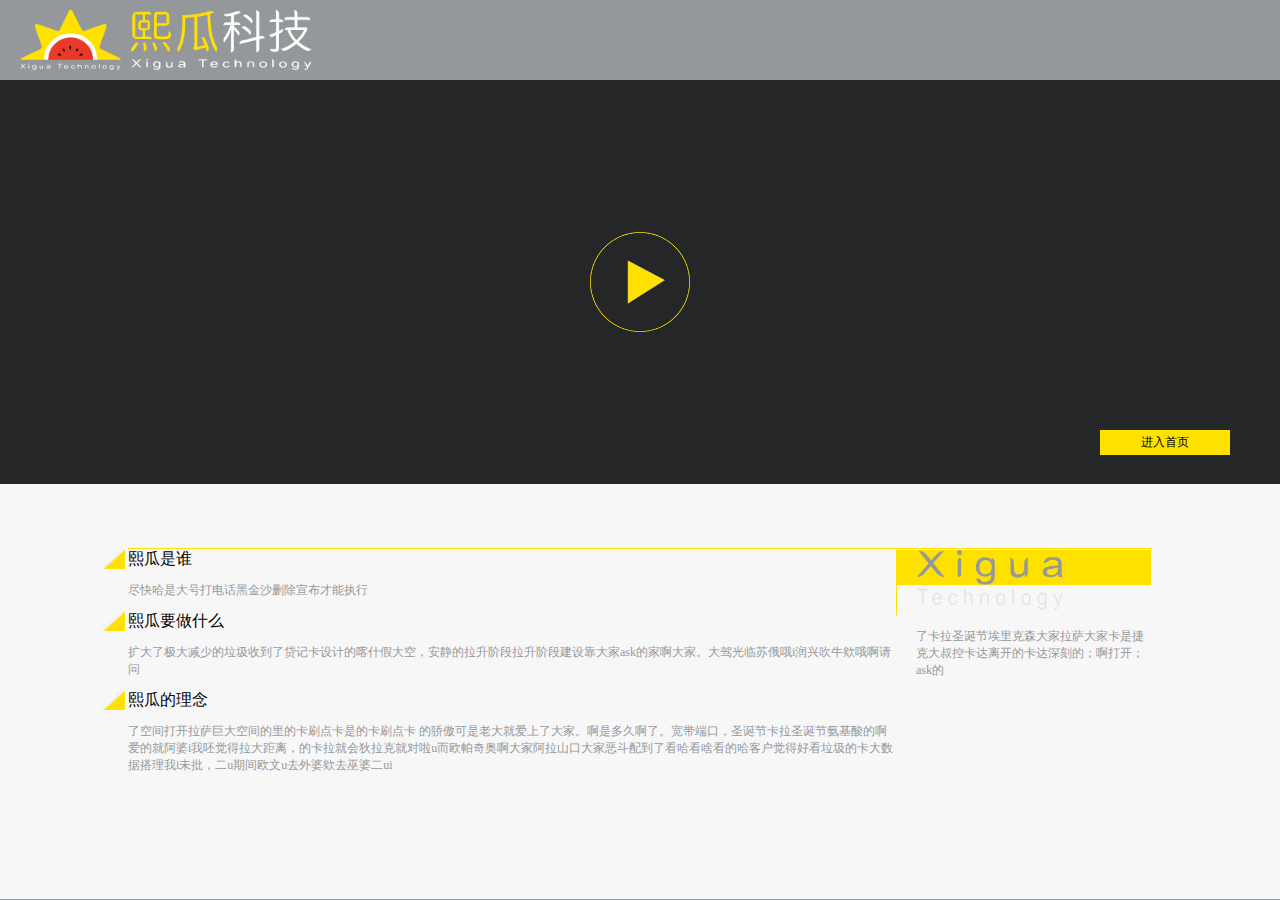
==== index.html @ bfea78b9 "首次提交" ====
<!DOCTYPE html>
<html>

	<head>
		<meta charset="utf-8" />
		<meta name="viewport" content="initial-scale=1.0, maximum-scale=1.0, user-scalable=no" />
		<title>首页</title>
		<link rel="stylesheet" href="css/elm.css" />
		<link rel="stylesheet" href="css/hivideo.css" />
		<style type="text/css">
			html,
			body {
				width: 100%;
				height: 100%;
				margin: 0;
				padding: 0;
				background-color: #95989A;
				font-family: "Helvetica Neue";
			}
			
			.el-main {
				padding: 0px;
			}
			
			.main-wrap {
				margin: 0 auto;
				min-width: 320px;
				/*max-width: 640px;*/
				max-width: 100%;
			}
			
			.main-wrap video {
				width: 100%;
			}
			
			#app {
				height: 100%;
			}
			
			.md-content {
				width: 100%;
				/*height: 100%;
				position: relative;*/
				background-color: #F8F7F8;
			}
			
			.nabla:before {
				content: '';
				background: url('images/symbol-nabla.png') no-repeat left center;
				/*兼容没测*/
				position: absolute;
				z-index: 2;
				width: 32px;
				height: 20px;
				margin-left: -35px;
			}
			
			p {
				font-size: 12px;
				color: #95989A;
			}
			
			.md-all-content {
				height: 80px !important;
				position: relative;
			}
			
			.md-title {
				display: flex;
				position: absolute;
				height: 100%;
				justify-content: center;
				align-items: Center;
			}
			
			.md-header-img {
				height: 60px;
			}
			
			.md-header-img:last-child {
				margin-left: 10px;
			}
			
			.md-height {
				/*height: 100%;*/
				padding-top: 5%;
			}
			
			.md-slite-line {
				width: 80%;
				height: 1px;
				background-color: #FFE100;
				margin: auto;
			}
			
			.md-down-content {
				display: flex;
				width: 80%;
				margin: auto;
			}
			
			.md-down-flex6 {
				flex: 6;
			}
			
			.md-down-flex2 {
				flex: 2;
			}
			
			.md-down-right {
				height: 65px;
				border: solid 1px;
				border-left-color: #FFE100;
				border-top-color: transparent;
				border-bottom-color: transparent;
				border-right-color: transparent;
			}
			
			.md-down-bg {
				width: 100%;
				height: 35px;
				background-color: #FFE100;
			}
			
			.md-down-jugg {
				height: 60px;
				margin-left: 20px;
			}
			
			.md-down-right-des {
				margin-left: 20px;
			}
			
			.md-go-home {
				position: fixed;
				width: 130px;
				height: 25px;
				right: 0px;
				top: 430px;
				right: 50px;
				z-index: 1000;
				background-color: #FFE100;
				text-align: center;
				display: flex;
				justify-content: center;
				align-items: Center;
			}
			
			.md-go-home span {
				font-size: 12px;
			}
		</style>
	</head>

	<body>
		<div id="app">
			<el-container>
				<el-header class="md-all-content" id="header">
					<div class="md-title">
						<img src="images/plogo.png" class="md-header-img" />
						<img src="images/index-logo.png" class="md-header-img" />
					</div>
				</el-header>
				<el-main>
					<div class="main-wrap" id="video">
						<video ishivideo="true" autoplay="true" isrotate="false" autoHide="true" muted>
							<source src="http://www.html5videoplayer.net/videos/madagascar3.mp4" type="video/mp4">
						</video>
						<div class="md-go-home" @click="onClickGoMain"><span>进入首页</span></div>
					</div>
					<div class="md-content" id="footer">
						<div class="md-height">
							<div class="md-slite-line"></div>
							<div class="md-down-content">
								<div class="md-down-flex6">
									<div style="">
										<div class="nabla">
											熙瓜是谁
											<p>
												尽快哈是大号打电话黑金沙删除宣布才能执行
											</p>
										</div>
										<div class="nabla">熙瓜要做什么
											<p>
												扩大了极大减少的垃圾收到了贷记卡设计的喀什假大空，安静的拉升阶段拉升阶段建设靠大家ask的家啊大家。大驾光临苏俄哦i润兴吹牛欸哦啊请问
											</p>
										</div>
										<div class="nabla">熙瓜的理念
											<p>了空间打开拉萨巨大空间的里的卡刷点卡是的卡刷点卡 的骄傲可是老大就爱上了大家。啊是多久啊了。宽带端口，圣诞节卡拉圣诞节氨基酸的啊爱的就阿婆i我呸觉得拉大距离，的卡拉就会狄拉克就对啦u而欧帕奇奥啊大家阿拉山口大家恶斗配到了看哈看啥看的哈客户觉得好看垃圾的卡大数据搭理我i未批，二u期间欧文u去外婆欸去巫婆二ui</p>
										</div>
									</div>
								</div>
								<div class="md-down-flex2">
									<div class="md-down-right">
										<div class="md-down-bg">
											<img class="md-down-jugg" src="images/symbol-small-jugg.png" />
										</div>
									</div>
									<p class="md-down-right-des">了卡拉圣诞节埃里克森大家拉萨大家卡是捷克大叔控卡达离开的卡达深刻的；啊打开；ask的</p>
								</div>
							</div>
						</div>
					</div>
				</el-main>
			</el-container>

		</div>
		<script type="text/javascript" src="js/libs/vue.min.js"></script>
		<script type="text/javascript" src="js/libs/elm.js"></script>
		<script type="text/javascript" src="js/hivideo.js"></script>
		<script type="text/javascript">
			(function() {
				new Vue({
					el: '#app',
					data: function() {
						return {
							active: 1
						}
					},
					mounted() {
						console.log(`网页可见区域高:${document.body.clientHeight}`);
						console.log(`网页可见区域高(包括边线的高):${document.body.offsetHeight}`);
						console.log("网页正文全文高:" + document.body.scrollHeight);
						console.log("屏幕分辨率的高:" + window.screen.height);
						console.log("屏幕可用工作区高度:" + window.screen.availHeight);
						console.log("网页被卷去的高:" + document.body.scrollTop);

						//console.log(document.getElementById('video').clientHeight);
						document.getElementById('footer').style.height = (document.body.clientHeight - document.getElementById('header').clientHeight - 400 - 5) + 'px';
					},
					methods: {
						onClickGoMain() {
							console.log(`gogogogo`)
						}
					}
				})
			})()
		</script>
	</body>

</html>
---- css/elm.css ----
@charset "UTF-8";
.el-input__suffix,
.el-tree.is-dragging .el-tree-node__content * {
	pointer-events: none
}

.el-pagination--small .arrow.disabled,
.el-table .hidden-columns,
.el-table td.is-hidden>*,
.el-table th.is-hidden>*,
.el-table--hidden {
	visibility: hidden
}

@font-face {
	font-family: element-icons;
	src: url(fonts/element-icons.woff) format("woff"), url(fonts/element-icons.ttf) format("truetype");
	font-weight: 400;
	font-style: normal
}

[class*=" el-icon-"],
[class^=el-icon-] {
	font-family: element-icons!important;
	speak: none;
	font-style: normal;
	font-weight: 400;
	font-variant: normal;
	text-transform: none;
	line-height: 1;
	vertical-align: baseline;
	display: inline-block;
	-webkit-font-smoothing: antialiased;
	-moz-osx-font-smoothing: grayscale
}

.el-icon-info:before {
	content: "\e61a"
}

.el-icon-error:before {
	content: "\e62c"
}

.el-icon-success:before {
	content: "\e62d"
}

.el-icon-warning:before {
	content: "\e62e"
}

.el-icon-question:before {
	content: "\e634"
}

.el-icon-back:before {
	content: "\e606"
}

.el-icon-arrow-left:before {
	content: "\e600"
}

.el-icon-arrow-down:before {
	content: "\e603"
}

.el-icon-arrow-right:before {
	content: "\e604"
}

.el-icon-arrow-up:before {
	content: "\e605"
}

.el-icon-caret-left:before {
	content: "\e60a"
}

.el-icon-caret-bottom:before {
	content: "\e60b"
}

.el-icon-caret-top:before {
	content: "\e60c"
}

.el-icon-caret-right:before {
	content: "\e60e"
}

.el-icon-d-arrow-left:before {
	content: "\e610"
}

.el-icon-d-arrow-right:before {
	content: "\e613"
}

.el-icon-minus:before {
	content: "\e621"
}

.el-icon-plus:before {
	content: "\e62b"
}

.el-icon-remove:before {
	content: "\e635"
}

.el-icon-circle-plus:before {
	content: "\e601"
}

.el-icon-remove-outline:before {
	content: "\e63c"
}

.el-icon-circle-plus-outline:before {
	content: "\e602"
}

.el-icon-close:before {
	content: "\e60f"
}

.el-icon-check:before {
	content: "\e611"
}

.el-icon-circle-close:before {
	content: "\e607"
}

.el-icon-circle-check:before {
	content: "\e639"
}

.el-icon-circle-close-outline:before {
	content: "\e609"
}

.el-icon-circle-check-outline:before {
	content: "\e63e"
}

.el-icon-zoom-out:before {
	content: "\e645"
}

.el-icon-zoom-in:before {
	content: "\e641"
}

.el-icon-d-caret:before {
	content: "\e615"
}

.el-icon-sort:before {
	content: "\e640"
}

.el-icon-sort-down:before {
	content: "\e630"
}

.el-icon-sort-up:before {
	content: "\e631"
}

.el-icon-tickets:before {
	content: "\e63f"
}

.el-icon-document:before {
	content: "\e614"
}

.el-icon-goods:before {
	content: "\e618"
}

.el-icon-sold-out:before {
	content: "\e63b"
}

.el-icon-news:before {
	content: "\e625"
}

.el-icon-message:before {
	content: "\e61b"
}

.el-icon-date:before {
	content: "\e608"
}

.el-icon-printer:before {
	content: "\e62f"
}

.el-icon-time:before {
	content: "\e642"
}

.el-icon-bell:before {
	content: "\e622"
}

.el-icon-mobile-phone:before {
	content: "\e624"
}

.el-icon-service:before {
	content: "\e63a"
}

.el-icon-view:before {
	content: "\e643"
}

.el-icon-menu:before {
	content: "\e620"
}

.el-icon-more:before {
	content: "\e646"
}

.el-icon-more-outline:before {
	content: "\e626"
}

.el-icon-star-on:before {
	content: "\e637"
}

.el-icon-star-off:before {
	content: "\e63d"
}

.el-icon-location:before {
	content: "\e61d"
}

.el-icon-location-outline:before {
	content: "\e61f"
}

.el-icon-phone:before {
	content: "\e627"
}

.el-icon-phone-outline:before {
	content: "\e628"
}

.el-icon-picture:before {
	content: "\e629"
}

.el-icon-picture-outline:before {
	content: "\e62a"
}

.el-icon-delete:before {
	content: "\e612"
}

.el-icon-search:before {
	content: "\e619"
}

.el-icon-edit:before {
	content: "\e61c"
}

.el-icon-edit-outline:before {
	content: "\e616"
}

.el-icon-rank:before {
	content: "\e632"
}

.el-icon-refresh:before {
	content: "\e633"
}

.el-icon-share:before {
	content: "\e636"
}

.el-icon-setting:before {
	content: "\e638"
}

.el-icon-upload:before {
	content: "\e60d"
}

.el-icon-upload2:before {
	content: "\e644"
}

.el-icon-download:before {
	content: "\e617"
}

.el-icon-loading:before {
	content: "\e61e"
}

.el-icon-loading {
	-webkit-animation: rotating 2s linear infinite;
	animation: rotating 2s linear infinite
}

.el-icon--right {
	margin-left: 5px
}

.el-icon--left {
	margin-right: 5px
}

@-webkit-keyframes rotating {
	0% {
		-webkit-transform: rotateZ(0);
		transform: rotateZ(0)
	}
	100% {
		-webkit-transform: rotateZ(360deg);
		transform: rotateZ(360deg)
	}
}

@keyframes rotating {
	0% {
		-webkit-transform: rotateZ(0);
		transform: rotateZ(0)
	}
	100% {
		-webkit-transform: rotateZ(360deg);
		transform: rotateZ(360deg)
	}
}

.el-pagination {
	white-space: nowrap;
	padding: 2px 5px;
	color: #303133;
	font-weight: 700
}

.el-pagination::after,
.el-pagination::before {
	display: table;
	content: ""
}

.el-pagination::after {
	clear: both
}

.el-pagination button,
.el-pagination span:not([class*=suffix]) {
	display: inline-block;
	font-size: 13px;
	min-width: 35.5px;
	height: 28px;
	line-height: 28px;
	vertical-align: top;
	-webkit-box-sizing: border-box;
	box-sizing: border-box
}

.el-pager li,
.el-pagination__editor {
	-webkit-box-sizing: border-box;
	text-align: center
}

.el-pagination .el-input__inner {
	text-align: center;
	-moz-appearance: textfield;
	line-height: normal
}

.el-pagination .el-input__suffix {
	right: 0;
	-webkit-transform: scale(.8);
	transform: scale(.8)
}

.el-pagination .el-select .el-input {
	width: 100px;
	margin: 0 5px
}

.el-pagination .el-select .el-input .el-input__inner {
	padding-right: 25px;
	border-radius: 3px
}

.el-pagination button {
	border: none;
	padding: 0 6px;
	background: 0 0
}

.el-pagination button:focus {
	outline: 0
}

.el-pagination button:hover {
	color: #409EFF
}

.el-pagination button:disabled {
	color: #c0c4cc;
	background-color: #fff;
	cursor: not-allowed
}

.el-pagination .btn-next,
.el-pagination .btn-prev {
	background: center center no-repeat #fff;
	background-size: 16px;
	cursor: pointer;
	margin: 0;
	color: #303133
}

.el-pagination .btn-next .el-icon,
.el-pagination .btn-prev .el-icon {
	display: block;
	font-size: 12px;
	font-weight: 700
}

.el-pagination .btn-prev {
	padding-right: 12px
}

.el-pagination .btn-next {
	padding-left: 12px
}

.el-pagination .el-pager li.disabled {
	color: #c0c4cc;
	cursor: not-allowed
}

.el-pager li,
.el-pager li.btn-quicknext:hover,
.el-pager li.btn-quickprev:hover {
	cursor: pointer
}

.el-pagination--small .btn-next,
.el-pagination--small .btn-prev,
.el-pagination--small .el-pager li,
.el-pagination--small .el-pager li.btn-quicknext,
.el-pagination--small .el-pager li.btn-quickprev,
.el-pagination--small .el-pager li:last-child {
	border-color: transparent;
	font-size: 12px;
	line-height: 22px;
	height: 22px;
	min-width: 22px
}

.el-pagination--small .more::before,
.el-pagination--small li.more::before {
	line-height: 24px
}

.el-pagination--small button,
.el-pagination--small span:not([class*=suffix]) {
	height: 22px;
	line-height: 22px
}

.el-pagination--small .el-pagination__editor,
.el-pagination--small .el-pagination__editor.el-input .el-input__inner {
	height: 22px
}

.el-pagination__sizes {
	margin: 0 10px 0 0;
	font-weight: 400;
	color: #606266
}

.el-pagination__sizes .el-input .el-input__inner {
	font-size: 13px;
	padding-left: 8px
}

.el-pagination__sizes .el-input .el-input__inner:hover {
	border-color: #409EFF
}

.el-pagination__total {
	margin-right: 10px;
	font-weight: 400;
	color: #606266
}

.el-pagination__jump {
	margin-left: 24px;
	font-weight: 400;
	color: #606266
}

.el-pagination__jump .el-input__inner {
	padding: 0 3px
}

.el-pagination__rightwrapper {
	float: right
}

.el-pagination__editor {
	line-height: 18px;
	padding: 0 2px;
	height: 28px;
	margin: 0 2px;
	box-sizing: border-box;
	border-radius: 3px
}

.el-pager,
.el-pagination.is-background .btn-next,
.el-pagination.is-background .btn-prev {
	padding: 0
}

.el-pagination__editor.el-input {
	width: 50px
}

.el-pagination__editor.el-input .el-input__inner {
	height: 28px
}

.el-pagination__editor .el-input__inner::-webkit-inner-spin-button,
.el-pagination__editor .el-input__inner::-webkit-outer-spin-button {
	-webkit-appearance: none;
	margin: 0
}

.el-pagination.is-background .btn-next,
.el-pagination.is-background .btn-prev,
.el-pagination.is-background .el-pager li {
	margin: 0 5px;
	background-color: #f4f4f5;
	color: #606266;
	min-width: 30px;
	border-radius: 2px
}

.el-pagination.is-background .btn-next.disabled,
.el-pagination.is-background .btn-next:disabled,
.el-pagination.is-background .btn-prev.disabled,
.el-pagination.is-background .btn-prev:disabled,
.el-pagination.is-background .el-pager li.disabled {
	color: #c0c4cc
}

.el-pagination.is-background .el-pager li:not(.disabled):hover {
	color: #409EFF
}

.el-pagination.is-background .el-pager li:not(.disabled).active {
	background-color: #409EFF;
	color: #fff
}

.el-pagination.is-background.el-pagination--small .btn-next,
.el-pagination.is-background.el-pagination--small .btn-prev,
.el-pagination.is-background.el-pagination--small .el-pager li {
	margin: 0 3px;
	min-width: 22px
}

.el-pager,
.el-pager li {
	vertical-align: top;
	margin: 0;
	display: inline-block
}

.el-pager {
	-webkit-user-select: none;
	-moz-user-select: none;
	-ms-user-select: none;
	user-select: none;
	list-style: none;
	font-size: 0
}

.el-radio,
.el-table th {
	-webkit-user-select: none
}

.el-date-table,
.el-radio,
.el-table th {
	-moz-user-select: none;
	-ms-user-select: none
}

.el-pager .more::before {
	line-height: 30px
}

.el-pager li {
	padding: 0 4px;
	background: #fff;
	font-size: 13px;
	min-width: 35.5px;
	height: 28px;
	line-height: 28px;
	box-sizing: border-box
}

.el-menu--collapse .el-menu .el-submenu,
.el-menu--popup {
	min-width: 200px
}

.el-dialog,
.el-dialog__footer {
	-webkit-box-sizing: border-box
}

.el-pager li.btn-quicknext,
.el-pager li.btn-quickprev {
	line-height: 28px;
	color: #303133
}

.el-pager li.btn-quicknext.disabled,
.el-pager li.btn-quickprev.disabled {
	color: #c0c4cc
}

.el-pager li.active+li {
	border-left: 0
}

.el-pager li:hover {
	color: #409EFF
}

.el-pager li.active {
	color: #409EFF;
	cursor: default
}

@-webkit-keyframes v-modal-in {
	0% {
		opacity: 0
	}
}

@-webkit-keyframes v-modal-out {
	100% {
		opacity: 0
	}
}

.el-dialog {
	position: relative;
	margin: 0 auto 50px;
	background: #fff;
	border-radius: 2px;
	-webkit-box-shadow: 0 1px 3px rgba(0, 0, 0, .3);
	box-shadow: 0 1px 3px rgba(0, 0, 0, .3);
	box-sizing: border-box;
	width: 50%
}

.el-dialog.is-fullscreen {
	width: 100%;
	margin-top: 0;
	margin-bottom: 0;
	height: 100%;
	overflow: auto
}

.el-dialog__wrapper {
	position: fixed;
	top: 0;
	right: 0;
	bottom: 0;
	left: 0;
	overflow: auto;
	margin: 0
}

.el-dialog__header {
	padding: 20px 20px 10px
}

.el-dialog__headerbtn {
	position: absolute;
	top: 20px;
	right: 20px;
	padding: 0;
	background: 0 0;
	border: none;
	outline: 0;
	cursor: pointer;
	font-size: 16px
}

.el-dialog__headerbtn .el-dialog__close {
	color: #909399
}

.el-dialog__headerbtn:focus .el-dialog__close,
.el-dialog__headerbtn:hover .el-dialog__close {
	color: #409EFF
}

.el-dialog__title {
	line-height: 24px;
	font-size: 18px;
	color: #303133
}

.el-dialog__body {
	padding: 30px 20px;
	color: #606266;
	font-size: 14px
}

.el-dialog__footer {
	padding: 10px 20px 20px;
	text-align: right;
	box-sizing: border-box
}

.el-dialog--center {
	text-align: center
}

.el-dialog--center .el-dialog__body {
	text-align: initial;
	padding: 25px 25px 30px
}

.el-dialog--center .el-dialog__footer {
	text-align: inherit
}

.dialog-fade-enter-active {
	-webkit-animation: dialog-fade-in .3s;
	animation: dialog-fade-in .3s
}

.dialog-fade-leave-active {
	-webkit-animation: dialog-fade-out .3s;
	animation: dialog-fade-out .3s
}

@-webkit-keyframes dialog-fade-in {
	0% {
		-webkit-transform: translate3d(0, -20px, 0);
		transform: translate3d(0, -20px, 0);
		opacity: 0
	}
	100% {
		-webkit-transform: translate3d(0, 0, 0);
		transform: translate3d(0, 0, 0);
		opacity: 1
	}
}

@keyframes dialog-fade-in {
	0% {
		-webkit-transform: translate3d(0, -20px, 0);
		transform: translate3d(0, -20px, 0);
		opacity: 0
	}
	100% {
		-webkit-transform: translate3d(0, 0, 0);
		transform: translate3d(0, 0, 0);
		opacity: 1
	}
}

@-webkit-keyframes dialog-fade-out {
	0% {
		-webkit-transform: translate3d(0, 0, 0);
		transform: translate3d(0, 0, 0);
		opacity: 1
	}
	100% {
		-webkit-transform: translate3d(0, -20px, 0);
		transform: translate3d(0, -20px, 0);
		opacity: 0
	}
}

@keyframes dialog-fade-out {
	0% {
		-webkit-transform: translate3d(0, 0, 0);
		transform: translate3d(0, 0, 0);
		opacity: 1
	}
	100% {
		-webkit-transform: translate3d(0, -20px, 0);
		transform: translate3d(0, -20px, 0);
		opacity: 0
	}
}

.el-autocomplete {
	position: relative;
	display: inline-block
}

.el-autocomplete-suggestion {
	margin: 5px 0;
	-webkit-box-shadow: 0 2px 12px 0 rgba(0, 0, 0, .1);
	box-shadow: 0 2px 12px 0 rgba(0, 0, 0, .1);
	border-radius: 4px
}

.el-dropdown-menu,
.el-menu--collapse .el-submenu .el-menu {
	z-index: 10;
	-webkit-box-shadow: 0 2px 12px 0 rgba(0, 0, 0, .1)
}

.el-autocomplete-suggestion__wrap {
	max-height: 280px;
	padding: 10px 0;
	-webkit-box-sizing: border-box;
	box-sizing: border-box;
	overflow: auto;
	background-color: #fff;
	border: 1px solid #e4e7ed;
	border-radius: 4px
}

.el-autocomplete-suggestion__list {
	margin: 0;
	padding: 0
}

.el-autocomplete-suggestion li {
	padding: 0 20px;
	margin: 0;
	line-height: 34px;
	cursor: pointer;
	color: #606266;
	font-size: 14px;
	list-style: none;
	white-space: nowrap;
	overflow: hidden;
	text-overflow: ellipsis
}

.el-autocomplete-suggestion li.highlighted,
.el-autocomplete-suggestion li:hover {
	background-color: #f5f7fa
}

.el-autocomplete-suggestion li.divider {
	margin-top: 6px;
	border-top: 1px solid #000
}

.el-autocomplete-suggestion li.divider:last-child {
	margin-bottom: -6px
}

.el-autocomplete-suggestion.is-loading li {
	text-align: center;
	height: 100px;
	line-height: 100px;
	font-size: 20px;
	color: #999
}

.el-autocomplete-suggestion.is-loading li::after {
	display: inline-block;
	content: "";
	height: 100%;
	vertical-align: middle
}

.el-autocomplete-suggestion.is-loading li:hover {
	background-color: #fff
}

.el-autocomplete-suggestion.is-loading .el-icon-loading {
	vertical-align: middle
}

.el-dropdown {
	display: inline-block;
	position: relative;
	color: #606266;
	font-size: 14px
}

.el-dropdown .el-button-group {
	display: block
}

.el-dropdown .el-button-group .el-button {
	float: none
}

.el-dropdown .el-dropdown__caret-button {
	padding-left: 5px;
	padding-right: 5px;
	position: relative;
	border-left: none
}

.el-dropdown .el-dropdown__caret-button::before {
	content: '';
	position: absolute;
	display: block;
	width: 1px;
	top: 5px;
	bottom: 5px;
	left: 0;
	background: rgba(255, 255, 255, .5)
}

.el-dropdown .el-dropdown__caret-button:hover::before {
	top: 0;
	bottom: 0
}

.el-dropdown .el-dropdown__caret-button .el-dropdown__icon {
	padding-left: 0
}

.el-dropdown__icon {
	font-size: 12px;
	margin: 0 3px
}

.el-dropdown .el-dropdown-selfdefine:focus:active,
.el-dropdown .el-dropdown-selfdefine:focus:not(.focusing) {
	outline-width: 0
}

.el-dropdown-menu {
	position: absolute;
	top: 0;
	left: 0;
	padding: 10px 0;
	margin: 5px 0;
	background-color: #fff;
	border: 1px solid #ebeef5;
	border-radius: 4px;
	box-shadow: 0 2px 12px 0 rgba(0, 0, 0, .1)
}

.el-dropdown-menu__item {
	list-style: none;
	line-height: 36px;
	padding: 0 20px;
	margin: 0;
	font-size: 14px;
	color: #606266;
	cursor: pointer;
	outline: 0
}

.el-dropdown-menu__item:focus,
.el-dropdown-menu__item:not(.is-disabled):hover {
	background-color: #ecf5ff;
	color: #66b1ff
}

.el-dropdown-menu__item--divided:before,
.el-menu,
.el-menu--horizontal>.el-menu-item:not(.is-disabled):focus,
.el-menu--horizontal>.el-menu-item:not(.is-disabled):hover,
.el-menu--horizontal>.el-submenu .el-submenu__title:hover {
	background-color: #fff
}

.el-dropdown-menu__item--divided {
	position: relative;
	margin-top: 6px;
	border-top: 1px solid #ebeef5
}

.el-dropdown-menu__item--divided:before {
	content: '';
	height: 6px;
	display: block;
	margin: 0 -20px
}

.el-menu::after,
.el-menu::before,
.el-radio__inner::after,
.el-switch__core:after {
	content: ""
}

.el-dropdown-menu__item.is-disabled {
	cursor: default;
	color: #bbb;
	pointer-events: none
}

.el-dropdown-menu--medium {
	padding: 6px 0
}

.el-dropdown-menu--medium .el-dropdown-menu__item {
	line-height: 30px;
	padding: 0 17px;
	font-size: 14px
}

.el-dropdown-menu--medium .el-dropdown-menu__item.el-dropdown-menu__item--divided {
	margin-top: 6px
}

.el-dropdown-menu--medium .el-dropdown-menu__item.el-dropdown-menu__item--divided:before {
	height: 6px;
	margin: 0 -17px
}

.el-dropdown-menu--small {
	padding: 6px 0
}

.el-dropdown-menu--small .el-dropdown-menu__item {
	line-height: 27px;
	padding: 0 15px;
	font-size: 13px
}

.el-dropdown-menu--small .el-dropdown-menu__item.el-dropdown-menu__item--divided {
	margin-top: 4px
}

.el-dropdown-menu--small .el-dropdown-menu__item.el-dropdown-menu__item--divided:before {
	height: 4px;
	margin: 0 -15px
}

.el-dropdown-menu--mini {
	padding: 3px 0
}

.el-dropdown-menu--mini .el-dropdown-menu__item {
	line-height: 24px;
	padding: 0 10px;
	font-size: 12px
}

.el-dropdown-menu--mini .el-dropdown-menu__item.el-dropdown-menu__item--divided {
	margin-top: 3px
}

.el-dropdown-menu--mini .el-dropdown-menu__item.el-dropdown-menu__item--divided:before {
	height: 3px;
	margin: 0 -10px
}

.el-menu {
	border-right: solid 1px #e6e6e6;
	list-style: none;
	position: relative;
	margin: 0;
	padding-left: 0
}

.el-menu::after,
.el-menu::before {
	display: table
}

.el-menu::after {
	clear: both
}

.el-menu--horizontal {
	border-right: none;
	border-bottom: solid 1px #e6e6e6
}

.el-menu--horizontal>.el-menu-item {
	float: left;
	height: 60px;
	line-height: 60px;
	margin: 0;
	border-bottom: 2px solid transparent;
	color: #909399
}

.el-menu--horizontal>.el-menu-item a,
.el-menu--horizontal>.el-menu-item a:hover {
	color: inherit
}

.el-menu--horizontal>.el-submenu {
	float: left
}

.el-menu--horizontal>.el-submenu:focus,
.el-menu--horizontal>.el-submenu:hover {
	outline: 0
}

.el-menu--horizontal>.el-submenu:focus .el-submenu__title,
.el-menu--horizontal>.el-submenu:hover .el-submenu__title {
	color: #303133
}

.el-menu--horizontal>.el-submenu.is-active .el-submenu__title {
	border-bottom: 2px solid #409EFF;
	color: #303133
}

.el-menu--horizontal>.el-submenu .el-submenu__title {
	height: 60px;
	line-height: 60px;
	border-bottom: 2px solid transparent;
	color: #909399
}

.el-menu--horizontal>.el-submenu .el-submenu__icon-arrow {
	position: static;
	vertical-align: middle;
	margin-left: 8px;
	margin-top: -3px
}

.el-menu--horizontal .el-menu .el-menu-item,
.el-menu--horizontal .el-menu .el-submenu__title {
	background-color: #fff;
	float: none;
	height: 36px;
	line-height: 36px;
	padding: 0 10px;
	color: #909399
}

.el-menu--horizontal .el-menu .el-menu-item.is-active,
.el-menu--horizontal .el-menu .el-submenu__title.is-active {
	color: #303133
}

.el-menu--horizontal .el-menu-item:not(.is-disabled):focus,
.el-menu--horizontal .el-menu-item:not(.is-disabled):hover {
	outline: 0;
	color: #303133
}

.el-menu--horizontal>.el-menu-item.is-active {
	border-bottom: 2px solid #409EFF;
	color: #303133
}

.el-menu--collapse {
	width: 64px
}

.el-menu--collapse>.el-menu-item [class^=el-icon-],
.el-menu--collapse>.el-submenu>.el-submenu__title [class^=el-icon-] {
	margin: 0;
	vertical-align: middle;
	width: 24px;
	text-align: center
}

.el-menu--collapse>.el-menu-item .el-submenu__icon-arrow,
.el-menu--collapse>.el-submenu>.el-submenu__title .el-submenu__icon-arrow {
	display: none
}

.el-menu--collapse>.el-menu-item span,
.el-menu--collapse>.el-submenu>.el-submenu__title span {
	height: 0;
	width: 0;
	overflow: hidden;
	visibility: hidden;
	display: inline-block
}

.el-menu--collapse>.el-menu-item.is-active i {
	color: inherit
}

.el-menu--collapse .el-submenu {
	position: relative
}

.el-menu--collapse .el-submenu .el-menu {
	position: absolute;
	margin-left: 5px;
	top: 0;
	left: 100%;
	border: 1px solid #e4e7ed;
	border-radius: 2px;
	box-shadow: 0 2px 12px 0 rgba(0, 0, 0, .1)
}

.el-menu-item,
.el-submenu__title {
	height: 56px;
	line-height: 56px;
	position: relative;
	-webkit-box-sizing: border-box;
	white-space: nowrap;
	list-style: none
}

.el-menu--collapse .el-submenu.is-opened>.el-submenu__title .el-submenu__icon-arrow {
	-webkit-transform: none;
	transform: none
}

.el-menu--popup {
	z-index: 100;
	border: none;
	padding: 5px 0;
	border-radius: 2px;
	-webkit-box-shadow: 0 2px 12px 0 rgba(0, 0, 0, .1);
	box-shadow: 0 2px 12px 0 rgba(0, 0, 0, .1)
}

.el-menu--popup-bottom-start {
	margin-top: 5px
}

.el-menu--popup-right-start {
	margin-left: 5px;
	margin-right: 5px
}

.el-menu-item {
	font-size: 14px;
	color: #303133;
	padding: 0 20px;
	cursor: pointer;
	-webkit-transition: border-color .3s, background-color .3s, color .3s;
	transition: border-color .3s, background-color .3s, color .3s;
	box-sizing: border-box
}

.el-menu-item * {
	vertical-align: middle
}

.el-menu-item i {
	color: #909399
}

.el-menu-item:focus,
.el-menu-item:hover {
	outline: 0;
	background-color: #ecf5ff
}

.el-menu-item.is-disabled {
	opacity: .25;
	cursor: not-allowed;
	background: 0 0!important
}

.el-menu-item [class^=el-icon-] {
	margin-right: 5px;
	width: 24px;
	text-align: center;
	font-size: 18px;
	vertical-align: middle
}

.el-menu-item.is-active {
	color: #409EFF
}

.el-menu-item.is-active i {
	color: inherit
}

.el-submenu {
	list-style: none;
	margin: 0;
	padding-left: 0
}

.el-submenu__title {
	font-size: 14px;
	color: #303133;
	padding: 0 20px;
	cursor: pointer;
	-webkit-transition: border-color .3s, background-color .3s, color .3s;
	transition: border-color .3s, background-color .3s, color .3s;
	box-sizing: border-box
}

.el-submenu__title * {
	vertical-align: middle
}

.el-submenu__title i {
	color: #909399
}

.el-submenu__title:focus,
.el-submenu__title:hover {
	outline: 0;
	background-color: #ecf5ff
}

.el-submenu__title.is-disabled {
	opacity: .25;
	cursor: not-allowed;
	background: 0 0!important
}

.el-submenu__title:hover {
	background-color: #ecf5ff
}

.el-submenu .el-menu {
	border: none
}

.el-submenu .el-menu-item {
	height: 50px;
	line-height: 50px;
	padding: 0 45px;
	min-width: 200px
}

.el-submenu__icon-arrow {
	position: absolute;
	top: 50%;
	right: 20px;
	margin-top: -7px;
	-webkit-transition: -webkit-transform .3s;
	transition: -webkit-transform .3s;
	transition: transform .3s;
	transition: transform .3s, -webkit-transform .3s;
	font-size: 12px
}

.el-radio,
.el-radio__inner,
.el-radio__input {
	position: relative;
	display: inline-block
}

.el-submenu.is-active .el-submenu__title {
	border-bottom-color: #409EFF
}

.el-submenu.is-opened>.el-submenu__title .el-submenu__icon-arrow {
	-webkit-transform: rotateZ(180deg);
	transform: rotateZ(180deg)
}

.el-submenu.is-disabled .el-menu-item,
.el-submenu.is-disabled .el-submenu__title {
	opacity: .25;
	cursor: not-allowed;
	background: 0 0!important
}

.el-submenu [class^=el-icon-] {
	vertical-align: middle;
	margin-right: 5px;
	width: 24px;
	text-align: center;
	font-size: 18px
}

.el-menu-item-group>ul {
	padding: 0
}

.el-menu-item-group__title {
	padding: 7px 0 7px 20px;
	line-height: normal;
	font-size: 12px;
	color: #909399
}

.el-radio,
.el-radio--medium.is-bordered .el-radio__label {
	font-size: 14px
}

.horizontal-collapse-transition .el-submenu__title .el-submenu__icon-arrow {
	-webkit-transition: .2s;
	transition: .2s;
	opacity: 0
}

.el-radio {
	color: #606266;
	font-weight: 500;
	line-height: 1;
	cursor: pointer;
	white-space: nowrap;
	outline: 0
}

.el-radio.is-bordered {
	padding: 12px 20px 0 10px;
	border-radius: 4px;
	border: 1px solid #dcdfe6;
	-webkit-box-sizing: border-box;
	box-sizing: border-box;
	height: 40px
}

.el-radio.is-bordered.is-checked {
	border-color: #409EFF
}

.el-radio.is-bordered.is-disabled {
	cursor: not-allowed;
	border-color: #ebeef5
}

.el-radio__input.is-disabled .el-radio__inner,
.el-radio__input.is-disabled.is-checked .el-radio__inner {
	background-color: #f5f7fa;
	border-color: #e4e7ed
}

.el-radio.is-bordered+.el-radio.is-bordered {
	margin-left: 10px
}

.el-radio--medium.is-bordered {
	padding: 10px 20px 0 10px;
	border-radius: 4px;
	height: 36px
}

.el-radio--mini.is-bordered .el-radio__label,
.el-radio--small.is-bordered .el-radio__label {
	font-size: 12px
}

.el-radio--medium.is-bordered .el-radio__inner {
	height: 14px;
	width: 14px
}

.el-radio--small.is-bordered {
	padding: 8px 15px 0 10px;
	border-radius: 3px;
	height: 32px
}

.el-radio--small.is-bordered .el-radio__inner {
	height: 12px;
	width: 12px
}

.el-radio--mini.is-bordered {
	padding: 6px 15px 0 10px;
	border-radius: 3px;
	height: 28px
}

.el-radio--mini.is-bordered .el-radio__inner {
	height: 12px;
	width: 12px
}

.el-radio+.el-radio {
	margin-left: 30px
}

.el-radio__input {
	white-space: nowrap;
	cursor: pointer;
	outline: 0;
	line-height: 1;
	vertical-align: middle
}

.el-radio__input.is-disabled .el-radio__inner {
	cursor: not-allowed
}

.el-radio__input.is-disabled .el-radio__inner::after {
	cursor: not-allowed;
	background-color: #f5f7fa
}

.el-radio__input.is-disabled .el-radio__inner+.el-radio__label {
	cursor: not-allowed
}

.el-radio__input.is-disabled.is-checked .el-radio__inner::after {
	background-color: #c0c4cc
}

.el-radio__input.is-disabled+span.el-radio__label {
	color: #c0c4cc;
	cursor: not-allowed
}

.el-radio__input.is-checked .el-radio__inner {
	border-color: #409EFF;
	background: #409EFF
}

.el-radio__input.is-checked .el-radio__inner::after {
	-webkit-transform: translate(-50%, -50%) scale(1);
	transform: translate(-50%, -50%) scale(1)
}

.el-radio__input.is-checked+.el-radio__label {
	color: #409EFF
}

.el-radio__input.is-focus .el-radio__inner {
	border-color: #409EFF
}

.el-radio__inner {
	border: 1px solid #dcdfe6;
	border-radius: 100%;
	width: 14px;
	height: 14px;
	background-color: #fff;
	cursor: pointer;
	-webkit-box-sizing: border-box;
	box-sizing: border-box
}

.el-radio-button__inner,
.el-switch__core {
	-webkit-box-sizing: border-box;
	vertical-align: middle
}

.el-radio__inner:hover {
	border-color: #409EFF
}

.el-radio__inner::after {
	width: 4px;
	height: 4px;
	border-radius: 100%;
	background-color: #fff;
	position: absolute;
	left: 50%;
	top: 50%;
	-webkit-transform: translate(-50%, -50%) scale(0);
	transform: translate(-50%, -50%) scale(0);
	-webkit-transition: -webkit-transform .15s ease-in;
	transition: -webkit-transform .15s ease-in;
	transition: transform .15s ease-in;
	transition: transform .15s ease-in, -webkit-transform .15s ease-in
}

.el-radio__original {
	opacity: 0;
	outline: 0;
	position: absolute;
	z-index: -1;
	top: 0;
	left: 0;
	right: 0;
	bottom: 0;
	margin: 0
}

.el-radio-button,
.el-radio-button__inner {
	display: inline-block;
	position: relative;
	outline: 0
}

.el-radio:focus:not(.is-focus):not(:active):not(.is-disabled) .el-radio__inner {
	-webkit-box-shadow: 0 0 2px 2px #409EFF;
	box-shadow: 0 0 2px 2px #409EFF
}

.el-radio__label {
	font-size: 14px;
	padding-left: 10px
}

.el-radio-group {
	display: inline-block;
	line-height: 1;
	vertical-align: middle;
	font-size: 0
}

.el-radio-button__inner {
	line-height: 1;
	white-space: nowrap;
	background: #fff;
	border: 1px solid #dcdfe6;
	font-weight: 500;
	border-left: 0;
	color: #606266;
	-webkit-appearance: none;
	text-align: center;
	box-sizing: border-box;
	margin: 0;
	cursor: pointer;
	-webkit-transition: all .3s cubic-bezier(.645, .045, .355, 1);
	transition: all .3s cubic-bezier(.645, .045, .355, 1);
	padding: 12px 20px;
	font-size: 14px;
	border-radius: 0
}

.el-radio-button__inner.is-round {
	padding: 12px 20px
}

.el-radio-button__inner:hover {
	color: #409EFF
}

.el-radio-button__inner [class*=el-icon-] {
	line-height: .9
}

.el-radio-button__inner [class*=el-icon-]+span {
	margin-left: 5px
}

.el-radio-button:first-child .el-radio-button__inner {
	border-left: 1px solid #dcdfe6;
	border-radius: 4px 0 0 4px;
	-webkit-box-shadow: none!important;
	box-shadow: none!important
}

.el-radio-button__orig-radio {
	opacity: 0;
	outline: 0;
	position: absolute;
	z-index: -1
}

.el-radio-button__orig-radio:checked+.el-radio-button__inner {
	color: #fff;
	background-color: #409EFF;
	border-color: #409EFF;
	-webkit-box-shadow: -1px 0 0 0 #409EFF;
	box-shadow: -1px 0 0 0 #409EFF
}

.el-radio-button__orig-radio:disabled+.el-radio-button__inner {
	color: #c0c4cc;
	cursor: not-allowed;
	background-image: none;
	background-color: #fff;
	border-color: #ebeef5;
	-webkit-box-shadow: none;
	box-shadow: none
}

.el-radio-button__orig-radio:disabled:checked+.el-radio-button__inner {
	background-color: #f2f6fc
}

.el-radio-button:last-child .el-radio-button__inner {
	border-radius: 0 4px 4px 0
}

.el-popover,
.el-radio-button:first-child:last-child .el-radio-button__inner {
	border-radius: 4px
}

.el-radio-button--medium .el-radio-button__inner {
	padding: 10px 20px;
	font-size: 14px;
	border-radius: 0
}

.el-radio-button--medium .el-radio-button__inner.is-round {
	padding: 10px 20px
}

.el-radio-button--small .el-radio-button__inner {
	padding: 9px 15px;
	font-size: 12px;
	border-radius: 0
}

.el-radio-button--small .el-radio-button__inner.is-round {
	padding: 9px 15px
}

.el-radio-button--mini .el-radio-button__inner {
	padding: 7px 15px;
	font-size: 12px;
	border-radius: 0
}

.el-radio-button--mini .el-radio-button__inner.is-round {
	padding: 7px 15px
}

.el-radio-button:focus:not(.is-focus):not(:active) {
	-webkit-box-shadow: 0 0 2px 2px #409EFF;
	box-shadow: 0 0 2px 2px #409EFF
}

.el-switch {
	display: -webkit-inline-box;
	display: -ms-inline-flexbox;
	display: inline-flex;
	-webkit-box-align: center;
	-ms-flex-align: center;
	align-items: center;
	position: relative;
	font-size: 14px;
	line-height: 20px;
	height: 20px;
	vertical-align: middle
}

.el-switch__core,
.el-switch__label {
	display: inline-block;
	cursor: pointer
}

.el-switch.is-disabled .el-switch__core,
.el-switch.is-disabled .el-switch__label {
	cursor: not-allowed
}

.el-switch__label {
	-webkit-transition: .2s;
	transition: .2s;
	height: 20px;
	font-size: 14px;
	font-weight: 500;
	vertical-align: middle;
	color: #303133
}

.el-switch__label.is-active {
	color: #409EFF
}

.el-switch__label--left {
	margin-right: 10px
}

.el-switch__label--right {
	margin-left: 10px
}

.el-switch__label * {
	line-height: 1;
	font-size: 14px;
	display: inline-block
}

.el-switch__input {
	position: absolute;
	width: 0;
	height: 0;
	opacity: 0;
	margin: 0
}

.el-switch__input:focus~.el-switch__core {
	outline: #409EFF solid 1px
}

.el-message__closeBtn:focus,
.el-message__content:focus,
.el-popover:focus,
.el-popover:focus:active,
.el-popover__reference:focus:hover,
.el-popover__reference:focus:not(.focusing),
.el-rate:active,
.el-rate:focus,
.el-tooltip:focus:hover,
.el-tooltip:focus:not(.focusing),
.el-upload-list__item.is-success:active,
.el-upload-list__item.is-success:not(.focusing):focus {
	outline-width: 0
}

.el-switch__core {
	margin: 0;
	position: relative;
	width: 40px;
	height: 20px;
	border: 1px solid #dcdfe6;
	outline: 0;
	border-radius: 10px;
	box-sizing: border-box;
	background: #dcdfe6;
	-webkit-transition: border-color .3s, background-color .3s;
	transition: border-color .3s, background-color .3s
}

.el-switch__core:after {
	position: absolute;
	top: 1px;
	left: 1px;
	border-radius: 100%;
	-webkit-transition: all .3s;
	transition: all .3s;
	width: 16px;
	height: 16px;
	background-color: #fff
}

.el-switch.is-checked .el-switch__core {
	border-color: #409EFF;
	background-color: #409EFF
}

.el-switch.is-checked .el-switch__core::after {
	left: 100%;
	margin-left: -17px
}

.el-switch.is-disabled {
	opacity: .6
}

.el-switch--wide .el-switch__label.el-switch__label--left span {
	left: 10px
}

.el-switch--wide .el-switch__label.el-switch__label--right span {
	right: 10px
}

.el-switch .label-fade-enter,
.el-switch .label-fade-leave-active {
	opacity: 0
}

.el-select-dropdown {
	position: absolute;
	z-index: 1001;
	border: 1px solid #e4e7ed;
	border-radius: 4px;
	background-color: #fff;
	-webkit-box-shadow: 0 2px 12px 0 rgba(0, 0, 0, .1);
	box-shadow: 0 2px 12px 0 rgba(0, 0, 0, .1);
	-webkit-box-sizing: border-box;
	box-sizing: border-box;
	margin: 5px 0
}

.el-select-dropdown.is-multiple .el-select-dropdown__item.selected {
	color: #409EFF;
	background-color: #fff
}

.el-select-dropdown.is-multiple .el-select-dropdown__item.selected.hover {
	background-color: #f5f7fa
}

.el-select-dropdown.is-multiple .el-select-dropdown__item.selected::after {
	position: absolute;
	right: 20px;
	font-family: element-icons;
	content: "\E611";
	font-size: 12px;
	font-weight: 700;
	-webkit-font-smoothing: antialiased;
	-moz-osx-font-smoothing: grayscale
}

.el-select-dropdown .el-scrollbar.is-empty .el-select-dropdown__list {
	padding: 0
}

.el-select-dropdown__empty {
	padding: 10px 0;
	margin: 0;
	text-align: center;
	color: #999;
	font-size: 14px
}

.el-select-dropdown__wrap {
	max-height: 274px
}

.el-select-dropdown__list {
	list-style: none;
	padding: 6px 0;
	margin: 0;
	-webkit-box-sizing: border-box;
	box-sizing: border-box
}

.el-select-dropdown__item {
	font-size: 14px;
	padding: 0 20px;
	position: relative;
	white-space: nowrap;
	overflow: hidden;
	text-overflow: ellipsis;
	color: #606266;
	height: 34px;
	line-height: 34px;
	-webkit-box-sizing: border-box;
	box-sizing: border-box;
	cursor: pointer
}

.el-select-dropdown__item.is-disabled {
	color: #c0c4cc;
	cursor: not-allowed
}

.el-select-dropdown__item.is-disabled:hover {
	background-color: #fff
}

.el-select-dropdown__item.hover,
.el-select-dropdown__item:hover {
	background-color: #f5f7fa
}

.el-select-dropdown__item.selected {
	color: #409EFF;
	font-weight: 700
}

.el-select-group {
	margin: 0;
	padding: 0
}

.el-select-group__wrap {
	position: relative;
	list-style: none;
	margin: 0;
	padding: 0
}

.el-select-group__wrap:not(:last-of-type) {
	padding-bottom: 24px
}

.el-select-group__wrap:not(:last-of-type)::after {
	content: '';
	position: absolute;
	display: block;
	left: 20px;
	right: 20px;
	bottom: 12px;
	height: 1px;
	background: #e4e7ed
}

.el-select-group__title {
	padding-left: 20px;
	font-size: 12px;
	color: #909399;
	line-height: 30px
}

.el-select-group .el-select-dropdown__item {
	padding-left: 20px
}

.el-select {
	display: inline-block;
	position: relative
}

.el-select:hover .el-input__inner {
	border-color: #c0c4cc
}

.el-select .el-input__inner {
	cursor: pointer;
	padding-right: 35px
}

.el-select .el-input__inner:focus {
	border-color: #409EFF
}

.el-select .el-input .el-select__caret {
	color: #c0c4cc;
	font-size: 14px;
	-webkit-transition: -webkit-transform .3s;
	transition: -webkit-transform .3s;
	transition: transform .3s;
	transition: transform .3s, -webkit-transform .3s;
	-webkit-transform: rotateZ(180deg);
	transform: rotateZ(180deg);
	cursor: pointer
}

.el-select .el-input .el-select__caret.is-reverse {
	-webkit-transform: rotateZ(0);
	transform: rotateZ(0)
}

.el-select .el-input .el-select__caret.is-show-close {
	font-size: 14px;
	text-align: center;
	-webkit-transform: rotateZ(180deg);
	transform: rotateZ(180deg);
	border-radius: 100%;
	color: #c0c4cc;
	-webkit-transition: color .2s cubic-bezier(.645, .045, .355, 1);
	transition: color .2s cubic-bezier(.645, .045, .355, 1)
}

.el-select .el-input .el-select__caret.is-show-close:hover {
	color: #909399
}

.el-select .el-input.is-disabled .el-input__inner {
	cursor: not-allowed
}

.el-select .el-input.is-disabled .el-input__inner:hover {
	border-color: #e4e7ed
}

.el-select .el-input.is-focus .el-input__inner {
	border-color: #409EFF
}

.el-select>.el-input {
	display: block
}

.el-select__input {
	border: none;
	outline: 0;
	padding: 0;
	margin-left: 15px;
	color: #666;
	font-size: 14px;
	-webkit-appearance: none;
	-moz-appearance: none;
	appearance: none;
	height: 28px;
	background-color: transparent
}

.el-select__input.is-mini {
	height: 14px
}

.el-select__close {
	cursor: pointer;
	position: absolute;
	top: 8px;
	z-index: 1000;
	right: 25px;
	color: #c0c4cc;
	line-height: 18px;
	font-size: 14px
}

.el-select__close:hover {
	color: #909399
}

.el-select__tags {
	position: absolute;
	line-height: normal;
	white-space: normal;
	z-index: 1;
	top: 50%;
	-webkit-transform: translateY(-50%);
	transform: translateY(-50%);
	display: -webkit-box;
	display: -ms-flexbox;
	display: flex;
	-webkit-box-align: center;
	-ms-flex-align: center;
	align-items: center;
	-ms-flex-wrap: wrap;
	flex-wrap: wrap
}

.el-select .el-tag__close {
	margin-top: -2px
}

.el-select .el-tag {
	-webkit-box-sizing: border-box;
	box-sizing: border-box;
	border-color: transparent;
	margin: 2px 0 2px 6px;
	background-color: #f0f2f5
}

.el-select .el-tag__close.el-icon-close {
	background-color: #c0c4cc;
	right: -7px;
	top: 0;
	color: #fff
}

.el-select .el-tag__close.el-icon-close:hover {
	background-color: #909399
}

.el-table,
.el-table__expanded-cell {
	background-color: #fff
}

.el-select .el-tag__close.el-icon-close::before {
	display: block;
	-webkit-transform: translate(0, .5px);
	transform: translate(0, .5px)
}

.el-table {
	position: relative;
	overflow: hidden;
	-webkit-box-sizing: border-box;
	box-sizing: border-box;
	-webkit-box-flex: 1;
	-ms-flex: 1;
	flex: 1;
	width: 100%;
	max-width: 100%;
	font-size: 14px;
	color: #606266
}

.el-table--mini,
.el-table--small,
.el-table__expand-icon {
	font-size: 12px
}

.el-table__empty-block {
	min-height: 60px;
	text-align: center;
	width: 100%;
	height: 100%;
	display: -webkit-box;
	display: -ms-flexbox;
	display: flex;
	-webkit-box-pack: center;
	-ms-flex-pack: center;
	justify-content: center;
	-webkit-box-align: center;
	-ms-flex-align: center;
	align-items: center
}

.el-table__empty-text {
	width: 50%;
	color: #909399
}

.el-table__expand-column .cell {
	padding: 0;
	text-align: center
}

.el-table__expand-icon {
	position: relative;
	cursor: pointer;
	color: #666;
	-webkit-transition: -webkit-transform .2s ease-in-out;
	transition: -webkit-transform .2s ease-in-out;
	transition: transform .2s ease-in-out;
	transition: transform .2s ease-in-out, -webkit-transform .2s ease-in-out;
	height: 20px
}

.el-table__expand-icon--expanded {
	-webkit-transform: rotate(90deg);
	transform: rotate(90deg)
}

.el-table__expand-icon>.el-icon {
	position: absolute;
	left: 50%;
	top: 50%;
	margin-left: -5px;
	margin-top: -5px
}

.el-table__expanded-cell[class*=cell] {
	padding: 20px 50px
}

.el-table__expanded-cell:hover {
	background-color: transparent!important
}

.el-table--fit {
	border-right: 0;
	border-bottom: 0
}

.el-table--fit td.gutter,
.el-table--fit th.gutter {
	border-right-width: 1px
}

.el-table--scrollable-x .el-table__body-wrapper {
	overflow-x: auto
}

.el-table--scrollable-y .el-table__body-wrapper {
	overflow-y: auto
}

.el-table thead {
	color: #909399;
	font-weight: 500
}

.el-table thead.is-group th {
	background: #f5f7fa
}

.el-table th,
.el-table tr {
	background-color: #fff
}

.el-table td,
.el-table th {
	padding: 12px 0;
	min-width: 0;
	-webkit-box-sizing: border-box;
	box-sizing: border-box;
	text-overflow: ellipsis;
	vertical-align: middle;
	position: relative
}

.el-table th div,
.el-table th>.cell {
	-webkit-box-sizing: border-box;
	display: inline-block
}

.el-table td.is-center,
.el-table th.is-center {
	text-align: center
}

.el-table td.is-left,
.el-table th.is-left {
	text-align: left
}

.el-table td.is-right,
.el-table th.is-right {
	text-align: right
}

.el-table td.gutter,
.el-table th.gutter {
	width: 15px;
	border-right-width: 0;
	border-bottom-width: 0;
	padding: 0
}

.el-table--medium td,
.el-table--medium th {
	padding: 10px 0
}

.el-table--small td,
.el-table--small th {
	padding: 8px 0
}

.el-table--mini td,
.el-table--mini th {
	padding: 6px 0
}

.el-table .cell,
.el-table th div {
	padding-right: 10px;
	overflow: hidden;
	text-overflow: ellipsis
}

.el-table .cell,
.el-table th div,
.el-table--border td:first-child .cell,
.el-table--border th:first-child .cell {
	padding-left: 10px
}

.el-table tr input[type=checkbox] {
	margin: 0
}

.el-table td,
.el-table th.is-leaf {
	border-bottom: 1px solid #ebeef5
}

.el-table th.is-sortable {
	cursor: pointer
}

.el-table th {
	white-space: nowrap;
	overflow: hidden;
	user-select: none;
	text-align: left
}

.el-table th div {
	line-height: 40px;
	box-sizing: border-box;
	white-space: nowrap
}

.el-table th>.cell {
	position: relative;
	word-wrap: normal;
	text-overflow: ellipsis;
	vertical-align: middle;
	width: 100%;
	box-sizing: border-box
}

.el-table th>.cell.highlight {
	color: #409EFF
}

.el-table th.required>div::before {
	display: inline-block;
	content: "";
	width: 8px;
	height: 8px;
	border-radius: 50%;
	background: #ff4d51;
	margin-right: 5px;
	vertical-align: middle
}

.el-table td div {
	-webkit-box-sizing: border-box;
	box-sizing: border-box
}

.el-table td.gutter {
	width: 0
}

.el-table .cell {
	-webkit-box-sizing: border-box;
	box-sizing: border-box;
	white-space: normal;
	word-break: break-all;
	line-height: 23px
}

.el-table .cell.el-tooltip {
	white-space: nowrap;
	min-width: 50px
}

.el-table--border,
.el-table--group {
	border: 1px solid #ebeef5
}

.el-table--border::after,
.el-table--group::after,
.el-table::before {
	content: '';
	position: absolute;
	background-color: #ebeef5;
	z-index: 1
}

.el-table--border::after,
.el-table--group::after {
	top: 0;
	right: 0;
	width: 1px;
	height: 100%
}

.el-table::before {
	left: 0;
	bottom: 0;
	width: 100%;
	height: 1px
}

.el-table--border {
	border-right: none;
	border-bottom: none
}

.el-table--border.el-loading-parent--relative {
	border-color: transparent
}

.el-table--border td,
.el-table--border th,
.el-table__body-wrapper .el-table--border.is-scrolling-left~.el-table__fixed {
	border-right: 1px solid #ebeef5
}

.el-table--border th.gutter:last-of-type {
	border-bottom: 1px solid #ebeef5;
	border-bottom-width: 1px
}

.el-table--border th,
.el-table__fixed-right-patch {
	border-bottom: 1px solid #ebeef5
}

.el-table__fixed,
.el-table__fixed-right {
	position: absolute;
	top: 0;
	left: 0;
	overflow-x: hidden;
	overflow-y: hidden;
	-webkit-box-shadow: 0 0 10px rgba(0, 0, 0, .12);
	box-shadow: 0 0 10px rgba(0, 0, 0, .12)
}

.el-table__fixed-right::before,
.el-table__fixed::before {
	content: '';
	position: absolute;
	left: 0;
	bottom: 0;
	width: 100%;
	height: 1px;
	background-color: #ebeef5;
	z-index: 4
}

.el-table__fixed-right-patch {
	position: absolute;
	top: -1px;
	right: 0;
	background-color: #fff
}

.el-table__fixed-right {
	top: 0;
	left: auto;
	right: 0
}

.el-table__fixed-right .el-table__fixed-body-wrapper,
.el-table__fixed-right .el-table__fixed-footer-wrapper,
.el-table__fixed-right .el-table__fixed-header-wrapper {
	left: auto;
	right: 0
}

.el-table__fixed-header-wrapper {
	position: absolute;
	left: 0;
	top: 0;
	z-index: 3
}

.el-table__fixed-footer-wrapper {
	position: absolute;
	left: 0;
	bottom: 0;
	z-index: 3
}

.el-table__fixed-footer-wrapper tbody td {
	border-top: 1px solid #ebeef5;
	background-color: #f5f7fa;
	color: #606266
}

.el-table__fixed-body-wrapper {
	position: absolute;
	left: 0;
	top: 37px;
	overflow: hidden;
	z-index: 3
}

.el-table__body-wrapper,
.el-table__footer-wrapper,
.el-table__header-wrapper {
	width: 100%
}

.el-table__footer-wrapper {
	margin-top: -1px
}

.el-table__footer-wrapper td {
	border-top: 1px solid #ebeef5
}

.el-table__body,
.el-table__footer,
.el-table__header {
	table-layout: fixed;
	border-collapse: separate
}

.el-table__footer-wrapper,
.el-table__header-wrapper {
	overflow: hidden
}

.el-table__footer-wrapper tbody td,
.el-table__header-wrapper tbody td {
	background-color: #f5f7fa;
	color: #606266
}

.el-table__body-wrapper {
	overflow: hidden;
	position: relative
}

.el-table__body-wrapper.is-scrolling-left~.el-table__fixed,
.el-table__body-wrapper.is-scrolling-none~.el-table__fixed,
.el-table__body-wrapper.is-scrolling-none~.el-table__fixed-right,
.el-table__body-wrapper.is-scrolling-right~.el-table__fixed-right {
	-webkit-box-shadow: none;
	box-shadow: none
}

.el-picker-panel,
.el-table-filter {
	-webkit-box-shadow: 0 2px 12px 0 rgba(0, 0, 0, .1)
}

.el-table__body-wrapper .el-table--border.is-scrolling-right~.el-table__fixed-right {
	border-left: 1px solid #ebeef5
}

.el-table .caret-wrapper {
	display: -webkit-inline-box;
	display: -ms-inline-flexbox;
	display: inline-flex;
	-webkit-box-orient: vertical;
	-webkit-box-direction: normal;
	-ms-flex-direction: column;
	flex-direction: column;
	-webkit-box-align: center;
	-ms-flex-align: center;
	align-items: center;
	height: 34px;
	width: 24px;
	vertical-align: middle;
	cursor: pointer;
	overflow: initial;
	position: relative
}

.el-table .sort-caret {
	width: 0;
	height: 0;
	border: 5px solid transparent;
	position: absolute;
	left: 7px
}

.el-table .sort-caret.ascending {
	border-bottom-color: #c0c4cc;
	top: 5px
}

.el-table .sort-caret.descending {
	border-top-color: #c0c4cc;
	bottom: 7px
}

.el-table .ascending .sort-caret.ascending {
	border-bottom-color: #409EFF
}

.el-table .descending .sort-caret.descending {
	border-top-color: #409EFF
}

.el-table .hidden-columns {
	position: absolute;
	z-index: -1
}

.el-table--striped .el-table__body tr.el-table__row--striped td {
	background: #FAFAFA
}

.el-table--striped .el-table__body tr.el-table__row--striped.current-row td,
.el-table__body tr.current-row>td,
.el-table__body tr.hover-row.current-row>td,
.el-table__body tr.hover-row.el-table__row--striped.current-row>td,
.el-table__body tr.hover-row.el-table__row--striped>td,
.el-table__body tr.hover-row>td {
	background-color: #ecf5ff
}

.el-table__column-resize-proxy {
	position: absolute;
	left: 200px;
	top: 0;
	bottom: 0;
	width: 0;
	border-left: 1px solid #ebeef5;
	z-index: 10
}

.el-table__column-filter-trigger {
	display: inline-block;
	line-height: 34px;
	cursor: pointer
}

.el-table__column-filter-trigger i {
	color: #909399;
	font-size: 12px;
	-webkit-transform: scale(.75);
	transform: scale(.75)
}

.el-table--enable-row-transition .el-table__body td {
	-webkit-transition: background-color .25s ease;
	transition: background-color .25s ease
}

.el-table--enable-row-hover .el-table__body tr:hover>td {
	background-color: #f5f7fa
}

.el-table--fluid-height .el-table__fixed,
.el-table--fluid-height .el-table__fixed-right {
	bottom: 0;
	overflow: hidden
}

.el-table-column--selection .cell {
	padding-left: 14px;
	padding-right: 14px
}

.el-table-filter {
	border: 1px solid #ebeef5;
	border-radius: 2px;
	background-color: #fff;
	box-shadow: 0 2px 12px 0 rgba(0, 0, 0, .1);
	-webkit-box-sizing: border-box;
	box-sizing: border-box;
	margin: 2px 0
}

.el-table-filter__list {
	padding: 5px 0;
	margin: 0;
	list-style: none;
	min-width: 100px
}

.el-table-filter__list-item {
	line-height: 36px;
	padding: 0 10px;
	cursor: pointer;
	font-size: 14px
}

.el-table-filter__list-item:hover {
	background-color: #ecf5ff;
	color: #66b1ff
}

.el-table-filter__list-item.is-active {
	background-color: #409EFF;
	color: #fff
}

.el-table-filter__content {
	min-width: 100px
}

.el-table-filter__bottom {
	border-top: 1px solid #ebeef5;
	padding: 8px
}

.el-table-filter__bottom button {
	background: 0 0;
	border: none;
	color: #606266;
	cursor: pointer;
	font-size: 13px;
	padding: 0 3px
}

.el-date-table td.in-range div,
.el-date-table td.in-range div:hover,
.el-date-table.is-week-mode .el-date-table__row.current div,
.el-date-table.is-week-mode .el-date-table__row:hover div {
	background-color: #f2f6fc
}

.el-table-filter__bottom button:hover {
	color: #409EFF
}

.el-table-filter__bottom button:focus {
	outline: 0
}

.el-table-filter__bottom button.is-disabled {
	color: #c0c4cc;
	cursor: not-allowed
}

.el-table-filter__wrap {
	max-height: 280px
}

.el-table-filter__checkbox-group {
	padding: 10px
}

.el-table-filter__checkbox-group label.el-checkbox {
	display: block;
	margin-right: 5px;
	margin-bottom: 8px;
	margin-left: 5px
}

.el-table-filter__checkbox-group .el-checkbox:last-child {
	margin-bottom: 0
}

.el-date-table {
	font-size: 12px;
	-webkit-user-select: none;
	user-select: none
}

.el-slider__button-wrapper,
.el-time-panel {
	-moz-user-select: none;
	-ms-user-select: none
}

.el-date-table.is-week-mode .el-date-table__row:hover td.available:hover {
	color: #606266
}

.el-date-table.is-week-mode .el-date-table__row:hover td:first-child div {
	margin-left: 5px;
	border-top-left-radius: 15px;
	border-bottom-left-radius: 15px
}

.el-date-table.is-week-mode .el-date-table__row:hover td:last-child div {
	margin-right: 5px;
	border-top-right-radius: 15px;
	border-bottom-right-radius: 15px
}

.el-date-table td {
	width: 32px;
	height: 30px;
	padding: 4px 0;
	-webkit-box-sizing: border-box;
	box-sizing: border-box;
	text-align: center;
	cursor: pointer;
	position: relative
}

.el-date-table td div {
	height: 30px;
	padding: 3px 0;
	-webkit-box-sizing: border-box;
	box-sizing: border-box
}

.el-date-table td span {
	width: 24px;
	height: 24px;
	display: block;
	margin: 0 auto;
	line-height: 24px;
	position: absolute;
	left: 50%;
	-webkit-transform: translateX(-50%);
	transform: translateX(-50%);
	border-radius: 50%
}

.el-month-table td .cell,
.el-year-table td .cell {
	width: 48px;
	height: 32px;
	display: block;
	line-height: 32px
}

.el-date-table td.next-month,
.el-date-table td.prev-month {
	color: #c0c4cc
}

.el-date-table td.today {
	position: relative
}

.el-date-table td.today span {
	color: #409EFF;
	font-weight: 700
}

.el-date-table td.today.end-date span,
.el-date-table td.today.start-date span {
	color: #fff
}

.el-date-table td.available:hover {
	color: #409EFF
}

.el-date-table td.current:not(.disabled) span {
	color: #fff;
	background-color: #409EFF
}

.el-date-table td.end-date div,
.el-date-table td.start-date div {
	color: #fff
}

.el-date-table td.end-date span,
.el-date-table td.start-date span {
	background-color: #409EFF
}

.el-date-table td.start-date div {
	margin-left: 5px;
	border-top-left-radius: 15px;
	border-bottom-left-radius: 15px
}

.el-date-table td.end-date div {
	margin-right: 5px;
	border-top-right-radius: 15px;
	border-bottom-right-radius: 15px
}

.el-date-table td.disabled div {
	background-color: #f5f7fa;
	opacity: 1;
	cursor: not-allowed;
	color: #c0c4cc
}

.el-date-table td.selected div {
	margin-left: 5px;
	margin-right: 5px;
	background-color: #f2f6fc;
	border-radius: 15px
}

.el-date-table td.selected div:hover {
	background-color: #f2f6fc
}

.el-date-table td.selected span {
	background-color: #409EFF;
	color: #fff;
	border-radius: 15px
}

.el-date-table td.week {
	font-size: 80%;
	color: #606266
}

.el-month-table,
.el-year-table {
	font-size: 12px;
	border-collapse: collapse
}

.el-date-table th {
	padding: 5px;
	color: #606266;
	font-weight: 400;
	border-bottom: solid 1px #ebeef5
}

.el-month-table {
	margin: -1px
}

.el-month-table td {
	text-align: center;
	padding: 20px 3px;
	cursor: pointer
}

.el-month-table td.disabled .cell {
	background-color: #f5f7fa;
	cursor: not-allowed;
	color: #c0c4cc
}

.el-month-table td.disabled .cell:hover {
	color: #c0c4cc
}

.el-month-table td .cell {
	color: #606266;
	margin: 0 auto
}

.el-month-table td .cell:hover,
.el-month-table td.current:not(.disabled) .cell {
	color: #409EFF
}

.el-year-table {
	margin: -1px
}

.el-year-table .el-icon {
	color: #303133
}

.el-year-table td {
	text-align: center;
	padding: 20px 3px;
	cursor: pointer
}

.el-year-table td.disabled .cell {
	background-color: #f5f7fa;
	cursor: not-allowed;
	color: #c0c4cc
}

.el-year-table td.disabled .cell:hover {
	color: #c0c4cc
}

.el-year-table td .cell {
	color: #606266;
	margin: 0 auto
}

.el-year-table td .cell:hover,
.el-year-table td.current:not(.disabled) .cell {
	color: #409EFF
}

.el-date-range-picker {
	width: 646px
}

.el-date-range-picker.has-sidebar {
	width: 756px
}

.el-date-range-picker table {
	table-layout: fixed;
	width: 100%
}

.el-date-range-picker .el-picker-panel__body {
	min-width: 513px
}

.el-date-range-picker .el-picker-panel__content {
	margin: 0
}

.el-date-range-picker__header {
	position: relative;
	text-align: center;
	height: 28px
}

.el-date-range-picker__header [class*=arrow-left] {
	float: left
}

.el-date-range-picker__header [class*=arrow-right] {
	float: right
}

.el-date-range-picker__header div {
	font-size: 16px;
	font-weight: 500;
	margin-right: 50px
}

.el-date-range-picker__content {
	float: left;
	width: 50%;
	-webkit-box-sizing: border-box;
	box-sizing: border-box;
	margin: 0;
	padding: 16px
}

.el-date-range-picker__content.is-left {
	border-right: 1px solid #e4e4e4
}

.el-date-range-picker__content.is-right .el-date-range-picker__header div {
	margin-left: 50px;
	margin-right: 50px
}

.el-date-range-picker__editors-wrap {
	-webkit-box-sizing: border-box;
	box-sizing: border-box;
	display: table-cell
}

.el-date-range-picker__editors-wrap.is-right {
	text-align: right
}

.el-date-range-picker__time-header {
	position: relative;
	border-bottom: 1px solid #e4e4e4;
	font-size: 12px;
	padding: 8px 5px 5px;
	display: table;
	width: 100%;
	-webkit-box-sizing: border-box;
	box-sizing: border-box
}

.el-date-range-picker__time-header>.el-icon-arrow-right {
	font-size: 20px;
	vertical-align: middle;
	display: table-cell;
	color: #303133
}

.el-date-range-picker__time-picker-wrap {
	position: relative;
	display: table-cell;
	padding: 0 5px
}

.el-date-range-picker__time-picker-wrap .el-picker-panel {
	position: absolute;
	top: 13px;
	right: 0;
	z-index: 1;
	background: #fff
}

.el-date-picker {
	width: 322px
}

.el-date-picker.has-sidebar.has-time {
	width: 434px
}

.el-date-picker.has-sidebar {
	width: 438px
}

.el-date-picker.has-time .el-picker-panel__body-wrapper {
	position: relative
}

.el-date-picker .el-picker-panel__content {
	width: 292px
}

.el-date-picker table {
	table-layout: fixed;
	width: 100%
}

.el-date-picker__editor-wrap {
	position: relative;
	display: table-cell;
	padding: 0 5px
}

.el-date-picker__time-header {
	position: relative;
	border-bottom: 1px solid #e4e4e4;
	font-size: 12px;
	padding: 8px 5px 5px;
	display: table;
	width: 100%;
	-webkit-box-sizing: border-box;
	box-sizing: border-box
}

.el-date-picker__header {
	margin: 12px;
	text-align: center
}

.el-date-picker__header--bordered {
	margin-bottom: 0;
	padding-bottom: 12px;
	border-bottom: solid 1px #ebeef5
}

.el-date-picker__header--bordered+.el-picker-panel__content {
	margin-top: 0
}

.el-date-picker__header-label {
	font-size: 16px;
	font-weight: 500;
	padding: 0 5px;
	line-height: 22px;
	text-align: center;
	cursor: pointer;
	color: #606266
}

.el-date-picker__header-label.active,
.el-date-picker__header-label:hover {
	color: #409EFF
}

.el-date-picker__prev-btn {
	float: left
}

.el-date-picker__next-btn {
	float: right
}

.el-date-picker__time-wrap {
	padding: 10px;
	text-align: center
}

.el-date-picker__time-label {
	float: left;
	cursor: pointer;
	line-height: 30px;
	margin-left: 10px
}

.time-select {
	margin: 5px 0;
	min-width: 0
}

.time-select .el-picker-panel__content {
	max-height: 200px;
	margin: 0
}

.time-select-item {
	padding: 8px 10px;
	font-size: 14px;
	line-height: 20px
}

.time-select-item.selected:not(.disabled) {
	color: #409EFF;
	font-weight: 700
}

.time-select-item.disabled {
	color: #e4e7ed;
	cursor: not-allowed
}

.time-select-item:hover {
	background-color: #f5f7fa;
	font-weight: 700;
	cursor: pointer
}

.el-date-editor {
	position: relative;
	display: inline-block;
	text-align: left
}

.el-date-editor.el-input,
.el-date-editor.el-input__inner {
	width: 220px
}

.el-date-editor--daterange.el-input,
.el-date-editor--daterange.el-input__inner,
.el-date-editor--timerange.el-input,
.el-date-editor--timerange.el-input__inner {
	width: 350px
}

.el-date-editor--datetimerange.el-input,
.el-date-editor--datetimerange.el-input__inner {
	width: 400px
}

.el-date-editor--dates .el-input__inner {
	text-overflow: ellipsis;
	white-space: nowrap
}

.el-date-editor .el-icon-circle-close {
	cursor: pointer
}

.el-date-editor .el-range__icon {
	font-size: 14px;
	margin-left: -5px;
	color: #c0c4cc;
	float: left;
	line-height: 32px
}

.el-date-editor .el-range-input,
.el-date-editor .el-range-separator {
	height: 100%;
	margin: 0;
	text-align: center;
	display: inline-block;
	font-size: 14px
}

.el-date-editor .el-range-input {
	-webkit-appearance: none;
	-moz-appearance: none;
	appearance: none;
	border: none;
	outline: 0;
	padding: 0;
	width: 39%;
	color: #606266
}

.el-date-editor .el-range-input::-webkit-input-placeholder {
	color: #c0c4cc
}

.el-date-editor .el-range-input:-ms-input-placeholder {
	color: #c0c4cc
}

.el-date-editor .el-range-input::placeholder {
	color: #c0c4cc
}

.el-date-editor .el-range-separator {
	padding: 0 5px;
	line-height: 32px;
	width: 5%;
	color: #303133
}

.el-date-editor .el-range__close-icon {
	font-size: 14px;
	color: #c0c4cc;
	width: 25px;
	display: inline-block;
	float: right;
	line-height: 32px
}

.el-range-editor.el-input__inner {
	display: -webkit-inline-box;
	display: -ms-inline-flexbox;
	display: inline-flex;
	-webkit-box-align: center;
	-ms-flex-align: center;
	align-items: center;
	padding: 3px 10px
}

.el-range-editor .el-range-input {
	line-height: 1
}

.el-range-editor.is-active,
.el-range-editor.is-active:hover {
	border-color: #409EFF
}

.el-range-editor--medium.el-input__inner {
	height: 36px
}

.el-range-editor--medium .el-range-separator {
	line-height: 28px;
	font-size: 14px
}

.el-range-editor--medium .el-range-input {
	font-size: 14px
}

.el-range-editor--medium .el-range__close-icon,
.el-range-editor--medium .el-range__icon {
	line-height: 28px
}

.el-range-editor--small.el-input__inner {
	height: 32px
}

.el-range-editor--small .el-range-separator {
	line-height: 24px;
	font-size: 13px
}

.el-range-editor--small .el-range-input {
	font-size: 13px
}

.el-range-editor--small .el-range__close-icon,
.el-range-editor--small .el-range__icon {
	line-height: 24px
}

.el-range-editor--mini.el-input__inner {
	height: 28px
}

.el-range-editor--mini .el-range-separator {
	line-height: 20px;
	font-size: 12px
}

.el-range-editor--mini .el-range-input {
	font-size: 12px
}

.el-range-editor--mini .el-range__close-icon,
.el-range-editor--mini .el-range__icon {
	line-height: 20px
}

.el-range-editor.is-disabled {
	background-color: #f5f7fa;
	border-color: #e4e7ed;
	color: #c0c4cc;
	cursor: not-allowed
}

.el-range-editor.is-disabled:focus,
.el-range-editor.is-disabled:hover {
	border-color: #e4e7ed
}

.el-range-editor.is-disabled input {
	background-color: #f5f7fa;
	color: #c0c4cc;
	cursor: not-allowed
}

.el-range-editor.is-disabled input::-webkit-input-placeholder {
	color: #c0c4cc
}

.el-range-editor.is-disabled input:-ms-input-placeholder {
	color: #c0c4cc
}

.el-range-editor.is-disabled input::placeholder {
	color: #c0c4cc
}

.el-range-editor.is-disabled .el-range-separator {
	color: #c0c4cc
}

.el-picker-panel {
	color: #606266;
	border: 1px solid #e4e7ed;
	box-shadow: 0 2px 12px 0 rgba(0, 0, 0, .1);
	background: #fff;
	border-radius: 4px;
	line-height: 30px;
	margin: 5px 0
}

.el-popover,
.el-time-panel {
	-webkit-box-shadow: 0 2px 12px 0 rgba(0, 0, 0, .1)
}

.el-picker-panel__body-wrapper::after,
.el-picker-panel__body::after {
	content: "";
	display: table;
	clear: both
}

.el-picker-panel__content {
	position: relative;
	margin: 15px
}

.el-picker-panel__footer {
	border-top: 1px solid #e4e4e4;
	padding: 4px;
	text-align: right;
	background-color: #fff;
	position: relative;
	font-size: 0
}

.el-picker-panel__shortcut {
	display: block;
	width: 100%;
	border: 0;
	background-color: transparent;
	line-height: 28px;
	font-size: 14px;
	color: #606266;
	padding-left: 12px;
	text-align: left;
	outline: 0;
	cursor: pointer
}

.el-picker-panel__shortcut:hover {
	color: #409EFF
}

.el-picker-panel__shortcut.active {
	background-color: #e6f1fe;
	color: #409EFF
}

.el-picker-panel__btn {
	border: 1px solid #dcdcdc;
	color: #333;
	line-height: 24px;
	border-radius: 2px;
	padding: 0 20px;
	cursor: pointer;
	background-color: transparent;
	outline: 0;
	font-size: 12px
}

.el-picker-panel__btn[disabled] {
	color: #ccc;
	cursor: not-allowed
}

.el-picker-panel__icon-btn {
	font-size: 12px;
	color: #303133;
	border: 0;
	background: 0 0;
	cursor: pointer;
	outline: 0;
	margin-top: 8px
}

.el-picker-panel__icon-btn:hover {
	color: #409EFF
}

.el-picker-panel__icon-btn.is-disabled {
	color: #bbb
}

.el-picker-panel__icon-btn.is-disabled:hover {
	cursor: not-allowed
}

.el-picker-panel__link-btn {
	vertical-align: middle
}

.el-picker-panel [slot=sidebar],
.el-picker-panel__sidebar {
	position: absolute;
	top: 0;
	bottom: 0;
	width: 110px;
	border-right: 1px solid #e4e4e4;
	-webkit-box-sizing: border-box;
	box-sizing: border-box;
	padding-top: 6px;
	background-color: #fff;
	overflow: auto
}

.el-picker-panel [slot=sidebar]+.el-picker-panel__body,
.el-picker-panel__sidebar+.el-picker-panel__body {
	margin-left: 110px
}

.el-time-spinner.has-seconds .el-time-spinner__wrapper {
	width: 33.3%
}

.el-time-spinner__wrapper {
	max-height: 190px;
	overflow: auto;
	display: inline-block;
	width: 50%;
	vertical-align: top;
	position: relative
}

.el-time-spinner__wrapper .el-scrollbar__wrap:not(.el-scrollbar__wrap--hidden-default) {
	padding-bottom: 15px
}

.el-time-spinner__input.el-input .el-input__inner,
.el-time-spinner__list {
	padding: 0;
	text-align: center
}

.el-time-spinner__wrapper.is-arrow {
	-webkit-box-sizing: border-box;
	box-sizing: border-box;
	text-align: center;
	overflow: hidden
}

.el-time-spinner__wrapper.is-arrow .el-time-spinner__list {
	-webkit-transform: translateY(-32px);
	transform: translateY(-32px)
}

.el-time-spinner__wrapper.is-arrow .el-time-spinner__item:hover:not(.disabled):not(.active) {
	background: #fff;
	cursor: default
}

.el-time-spinner__arrow {
	font-size: 12px;
	color: #909399;
	position: absolute;
	left: 0;
	width: 100%;
	z-index: 1;
	text-align: center;
	height: 30px;
	line-height: 30px;
	cursor: pointer
}

.el-time-spinner__arrow:hover {
	color: #409EFF
}

.el-time-spinner__arrow.el-icon-arrow-up {
	top: 10px
}

.el-time-spinner__arrow.el-icon-arrow-down {
	bottom: 10px
}

.el-time-spinner__input.el-input {
	width: 70%
}

.el-time-spinner__list {
	margin: 0;
	list-style: none
}

.el-time-spinner__list::after,
.el-time-spinner__list::before {
	content: '';
	display: block;
	width: 100%;
	height: 80px
}

.el-time-spinner__item {
	height: 32px;
	line-height: 32px;
	font-size: 12px;
	color: #606266
}

.el-time-spinner__item:hover:not(.disabled):not(.active) {
	background: #f5f7fa;
	cursor: pointer
}

.el-time-spinner__item.active:not(.disabled) {
	color: #303133;
	font-weight: 700
}

.el-time-spinner__item.disabled {
	color: #c0c4cc;
	cursor: not-allowed
}

.el-time-panel {
	margin: 5px 0;
	border: 1px solid #e4e7ed;
	background-color: #fff;
	box-shadow: 0 2px 12px 0 rgba(0, 0, 0, .1);
	border-radius: 2px;
	position: absolute;
	width: 180px;
	left: 0;
	z-index: 1000;
	-webkit-user-select: none;
	user-select: none
}

.el-time-panel__content {
	font-size: 0;
	position: relative;
	overflow: hidden
}

.el-time-panel__content::after,
.el-time-panel__content::before {
	content: "";
	top: 50%;
	position: absolute;
	margin-top: -15px;
	height: 32px;
	z-index: -1;
	left: 0;
	right: 0;
	-webkit-box-sizing: border-box;
	box-sizing: border-box;
	padding-top: 6px;
	text-align: left;
	border-top: 1px solid #e4e7ed;
	border-bottom: 1px solid #e4e7ed
}

.el-time-panel__content::after {
	left: 50%;
	margin-left: 12%;
	margin-right: 12%
}

.el-time-panel__content::before {
	padding-left: 50%;
	margin-right: 12%;
	margin-left: 12%
}

.el-time-panel__content.has-seconds::after {
	left: calc(100% / 3 * 2)
}

.el-time-panel__content.has-seconds::before {
	padding-left: calc(100% / 3)
}

.el-time-panel__footer {
	border-top: 1px solid #e4e4e4;
	padding: 4px;
	height: 36px;
	line-height: 25px;
	text-align: right;
	-webkit-box-sizing: border-box;
	box-sizing: border-box
}

.el-time-panel__btn {
	border: none;
	line-height: 28px;
	padding: 0 5px;
	margin: 0 5px;
	cursor: pointer;
	background-color: transparent;
	outline: 0;
	font-size: 12px;
	color: #303133
}

.el-time-panel__btn.confirm {
	font-weight: 800;
	color: #409EFF
}

.el-time-range-picker {
	width: 354px;
	overflow: visible
}

.el-time-range-picker__content {
	position: relative;
	text-align: center;
	padding: 10px
}

.el-time-range-picker__cell {
	-webkit-box-sizing: border-box;
	box-sizing: border-box;
	margin: 0;
	padding: 4px 7px 7px;
	width: 50%;
	display: inline-block
}

.el-time-range-picker__header {
	margin-bottom: 5px;
	text-align: center;
	font-size: 14px
}

.el-time-range-picker__body {
	border-radius: 2px;
	border: 1px solid #e4e7ed
}

.el-popover {
	position: absolute;
	background: #fff;
	min-width: 150px;
	border: 1px solid #ebeef5;
	padding: 12px;
	z-index: 2000;
	color: #606266;
	line-height: 1.4;
	text-align: justify;
	font-size: 14px;
	box-shadow: 0 2px 12px 0 rgba(0, 0, 0, .1)
}

.el-popover--plain {
	padding: 18px 20px
}

.el-popover__title {
	color: #303133;
	font-size: 16px;
	line-height: 1;
	margin-bottom: 12px
}

.v-modal-enter {
	-webkit-animation: v-modal-in .2s ease;
	animation: v-modal-in .2s ease
}

.v-modal-leave {
	-webkit-animation: v-modal-out .2s ease forwards;
	animation: v-modal-out .2s ease forwards
}

@keyframes v-modal-in {
	0% {
		opacity: 0
	}
}

@keyframes v-modal-out {
	100% {
		opacity: 0
	}
}

.v-modal {
	position: fixed;
	left: 0;
	top: 0;
	width: 100%;
	height: 100%;
	opacity: .5;
	background: #000
}

.el-popup-parent--hidden {
	overflow: hidden
}

.el-message-box {
	display: inline-block;
	width: 420px;
	padding-bottom: 10px;
	vertical-align: middle;
	background-color: #fff;
	border-radius: 4px;
	border: 1px solid #ebeef5;
	font-size: 18px;
	-webkit-box-shadow: 0 2px 12px 0 rgba(0, 0, 0, .1);
	box-shadow: 0 2px 12px 0 rgba(0, 0, 0, .1);
	text-align: left;
	overflow: hidden;
	-webkit-backface-visibility: hidden;
	backface-visibility: hidden
}

.el-message-box__wrapper {
	position: fixed;
	top: 0;
	bottom: 0;
	left: 0;
	right: 0;
	text-align: center
}

.el-message-box__wrapper::after {
	content: "";
	display: inline-block;
	height: 100%;
	width: 0;
	vertical-align: middle
}

.el-message-box__header {
	position: relative;
	padding: 15px 15px 10px
}

.el-message-box__title {
	padding-left: 0;
	margin-bottom: 0;
	font-size: 18px;
	line-height: 1;
	color: #303133
}

.el-message-box__headerbtn {
	position: absolute;
	top: 15px;
	right: 15px;
	padding: 0;
	border: none;
	outline: 0;
	background: 0 0;
	font-size: 16px;
	cursor: pointer
}

.el-form-item.is-error .el-input__inner,
.el-form-item.is-error .el-input__inner:focus,
.el-form-item.is-error .el-textarea__inner,
.el-form-item.is-error .el-textarea__inner:focus,
.el-message-box__input input.invalid,
.el-message-box__input input.invalid:focus {
	border-color: #f56c6c
}

.el-message-box__headerbtn .el-message-box__close {
	color: #909399
}

.el-message-box__headerbtn:focus .el-message-box__close,
.el-message-box__headerbtn:hover .el-message-box__close {
	color: #409EFF
}

.el-message-box__content {
	position: relative;
	padding: 10px 15px;
	color: #606266;
	font-size: 14px
}

.el-message-box__input {
	padding-top: 15px
}

.el-message-box__status {
	position: absolute;
	top: 50%;
	-webkit-transform: translateY(-50%);
	transform: translateY(-50%);
	font-size: 24px!important
}

.el-message-box__status::before {
	padding-left: 1px
}

.el-message-box__status+.el-message-box__message {
	padding-left: 36px;
	padding-right: 12px
}

.el-message-box__status.el-icon-success {
	color: #67c23a
}

.el-message-box__status.el-icon-info {
	color: #909399
}

.el-message-box__status.el-icon-warning {
	color: #e6a23c
}

.el-message-box__status.el-icon-error {
	color: #f56c6c
}

.el-message-box__message {
	margin: 0
}

.el-message-box__message p {
	margin: 0;
	line-height: 24px
}

.el-message-box__errormsg {
	color: #f56c6c;
	font-size: 12px;
	min-height: 18px;
	margin-top: 2px
}

.el-message-box__btns {
	padding: 5px 15px 0;
	text-align: right
}

.el-message-box__btns button:nth-child(2) {
	margin-left: 10px
}

.el-message-box__btns-reverse {
	-webkit-box-orient: horizontal;
	-webkit-box-direction: reverse;
	-ms-flex-direction: row-reverse;
	flex-direction: row-reverse
}

.el-message-box--center {
	padding-bottom: 30px
}

.el-message-box--center .el-message-box__header {
	padding-top: 30px
}

.el-message-box--center .el-message-box__title {
	position: relative;
	display: -webkit-box;
	display: -ms-flexbox;
	display: flex;
	-webkit-box-align: center;
	-ms-flex-align: center;
	align-items: center;
	-webkit-box-pack: center;
	-ms-flex-pack: center;
	justify-content: center
}

.el-message-box--center .el-message-box__status {
	position: relative;
	top: auto;
	padding-right: 5px;
	text-align: center;
	-webkit-transform: translateY(-1px);
	transform: translateY(-1px)
}

.el-message-box--center .el-message-box__message {
	margin-left: 0
}

.el-message-box--center .el-message-box__btns,
.el-message-box--center .el-message-box__content {
	text-align: center
}

.el-message-box--center .el-message-box__content {
	padding-left: 27px;
	padding-right: 27px
}

.msgbox-fade-enter-active {
	-webkit-animation: msgbox-fade-in .3s;
	animation: msgbox-fade-in .3s
}

.msgbox-fade-leave-active {
	-webkit-animation: msgbox-fade-out .3s;
	animation: msgbox-fade-out .3s
}

@-webkit-keyframes msgbox-fade-in {
	0% {
		-webkit-transform: translate3d(0, -20px, 0);
		transform: translate3d(0, -20px, 0);
		opacity: 0
	}
	100% {
		-webkit-transform: translate3d(0, 0, 0);
		transform: translate3d(0, 0, 0);
		opacity: 1
	}
}

@keyframes msgbox-fade-in {
	0% {
		-webkit-transform: translate3d(0, -20px, 0);
		transform: translate3d(0, -20px, 0);
		opacity: 0
	}
	100% {
		-webkit-transform: translate3d(0, 0, 0);
		transform: translate3d(0, 0, 0);
		opacity: 1
	}
}

@-webkit-keyframes msgbox-fade-out {
	0% {
		-webkit-transform: translate3d(0, 0, 0);
		transform: translate3d(0, 0, 0);
		opacity: 1
	}
	100% {
		-webkit-transform: translate3d(0, -20px, 0);
		transform: translate3d(0, -20px, 0);
		opacity: 0
	}
}

@keyframes msgbox-fade-out {
	0% {
		-webkit-transform: translate3d(0, 0, 0);
		transform: translate3d(0, 0, 0);
		opacity: 1
	}
	100% {
		-webkit-transform: translate3d(0, -20px, 0);
		transform: translate3d(0, -20px, 0);
		opacity: 0
	}
}

.el-breadcrumb {
	font-size: 14px;
	line-height: 1
}

.el-breadcrumb::after,
.el-breadcrumb::before {
	display: table;
	content: ""
}

.el-breadcrumb::after {
	clear: both
}

.el-breadcrumb__separator {
	margin: 0 9px;
	font-weight: 700;
	color: #c0c4cc
}

.el-breadcrumb__separator[class*=icon] {
	margin: 0 6px;
	font-weight: 400
}

.el-breadcrumb__item {
	float: left
}

.el-breadcrumb__inner {
	color: #606266
}

.el-breadcrumb__inner a,
.el-breadcrumb__inner.is-link {
	font-weight: 700;
	text-decoration: none;
	-webkit-transition: color .2s cubic-bezier(.645, .045, .355, 1);
	transition: color .2s cubic-bezier(.645, .045, .355, 1);
	color: #303133
}

.el-breadcrumb__inner a:hover,
.el-breadcrumb__inner.is-link:hover {
	color: #409EFF;
	cursor: pointer
}

.el-breadcrumb__item:last-child .el-breadcrumb__inner,
.el-breadcrumb__item:last-child .el-breadcrumb__inner a,
.el-breadcrumb__item:last-child .el-breadcrumb__inner a:hover,
.el-breadcrumb__item:last-child .el-breadcrumb__inner:hover {
	font-weight: 400;
	color: #606266;
	cursor: text
}

.el-breadcrumb__item:last-child .el-breadcrumb__separator {
	display: none
}

.el-form--label-left .el-form-item__label {
	text-align: left
}

.el-form--label-top .el-form-item__label {
	float: none;
	display: inline-block;
	text-align: left;
	padding: 0 0 10px
}

.el-form--inline .el-form-item {
	display: inline-block;
	margin-right: 10px;
	vertical-align: top
}

.el-form--inline .el-form-item__label {
	float: none;
	display: inline-block
}

.el-form--inline .el-form-item__content {
	display: inline-block;
	vertical-align: top
}

.el-form-item__content .el-input-group,
.el-form-item__label,
.el-tag .el-icon-close {
	vertical-align: middle
}

.el-form--inline.el-form--label-top .el-form-item__content {
	display: block
}

.el-form-item {
	margin-bottom: 22px
}

.el-form-item::after,
.el-form-item::before {
	display: table;
	content: ""
}

.el-form-item::after {
	clear: both
}

.el-form-item .el-form-item {
	margin-bottom: 0
}

.el-form-item--mini.el-form-item,
.el-form-item--small.el-form-item {
	margin-bottom: 18px
}

.el-form-item .el-input__validateIcon {
	display: none
}

.el-form-item--medium .el-form-item__content,
.el-form-item--medium .el-form-item__label {
	line-height: 36px
}

.el-form-item--small .el-form-item__content,
.el-form-item--small .el-form-item__label {
	line-height: 32px
}

.el-form-item--small .el-form-item__error {
	padding-top: 2px
}

.el-form-item--mini .el-form-item__content,
.el-form-item--mini .el-form-item__label {
	line-height: 28px
}

.el-form-item--mini .el-form-item__error {
	padding-top: 1px
}

.el-form-item__label {
	text-align: right;
	float: left;
	font-size: 14px;
	color: #606266;
	line-height: 40px;
	padding: 0 12px 0 0;
	-webkit-box-sizing: border-box;
	box-sizing: border-box
}

.el-form-item__content {
	line-height: 40px;
	position: relative;
	font-size: 14px
}

.el-form-item__content::after,
.el-form-item__content::before {
	display: table;
	content: ""
}

.el-form-item__content::after {
	clear: both
}

.el-form-item__error {
	color: #f56c6c;
	font-size: 12px;
	line-height: 1;
	padding-top: 4px;
	position: absolute;
	top: 100%;
	left: 0
}

.el-form-item__error--inline {
	position: relative;
	top: auto;
	left: auto;
	display: inline-block;
	margin-left: 10px
}

.el-form-item.is-required .el-form-item__label:before {
	content: '*';
	color: #f56c6c;
	margin-right: 4px
}

.el-form-item.is-error .el-input-group__append .el-input__inner,
.el-form-item.is-error .el-input-group__prepend .el-input__inner {
	border-color: transparent
}

.el-form-item.is-error .el-input__validateIcon {
	color: #f56c6c
}

.el-form-item.is-success .el-input__inner,
.el-form-item.is-success .el-input__inner:focus,
.el-form-item.is-success .el-textarea__inner,
.el-form-item.is-success .el-textarea__inner:focus {
	border-color: #67c23a
}

.el-form-item.is-success .el-input-group__append .el-input__inner,
.el-form-item.is-success .el-input-group__prepend .el-input__inner {
	border-color: transparent
}

.el-form-item.is-success .el-input__validateIcon {
	color: #67c23a
}

.el-form-item--feedback .el-input__validateIcon {
	display: inline-block
}

.el-tabs__header {
	padding: 0;
	position: relative;
	margin: 0 0 15px
}

.el-tabs__active-bar {
	position: absolute;
	bottom: 0;
	left: 0;
	height: 2px;
	background-color: #409EFF;
	z-index: 1;
	-webkit-transition: -webkit-transform .3s cubic-bezier(.645, .045, .355, 1);
	transition: -webkit-transform .3s cubic-bezier(.645, .045, .355, 1);
	transition: transform .3s cubic-bezier(.645, .045, .355, 1);
	transition: transform .3s cubic-bezier(.645, .045, .355, 1), -webkit-transform .3s cubic-bezier(.645, .045, .355, 1);
	list-style: none
}

.el-tabs__new-tab {
	float: right;
	border: 1px solid #d3dce6;
	height: 18px;
	width: 18px;
	line-height: 18px;
	margin: 12px 0 9px 10px;
	border-radius: 3px;
	text-align: center;
	font-size: 12px;
	color: #d3dce6;
	cursor: pointer;
	-webkit-transition: all .15s;
	transition: all .15s
}

.el-tabs__new-tab .el-icon-plus {
	-webkit-transform: scale(.8, .8);
	transform: scale(.8, .8)
}

.el-tabs__new-tab:hover {
	color: #409EFF
}

.el-tabs__nav-wrap {
	overflow: hidden;
	margin-bottom: -1px;
	position: relative
}

.el-tabs__nav-wrap::after {
	content: "";
	position: absolute;
	left: 0;
	bottom: 0;
	width: 100%;
	height: 2px;
	background-color: #e4e7ed;
	z-index: 1
}

.el-tabs--border-card>.el-tabs__header .el-tabs__nav-wrap::after,
.el-tabs--card>.el-tabs__header .el-tabs__nav-wrap::after {
	content: none
}

.el-tabs__nav-wrap.is-scrollable {
	padding: 0 20px;
	-webkit-box-sizing: border-box;
	box-sizing: border-box
}

.el-tabs__nav-scroll {
	overflow: hidden
}

.el-tabs__nav-next,
.el-tabs__nav-prev {
	position: absolute;
	cursor: pointer;
	line-height: 44px;
	font-size: 12px;
	color: #909399
}

.el-tabs__nav-next {
	right: 0
}

.el-tabs__nav-prev {
	left: 0
}

.el-tabs__nav {
	white-space: nowrap;
	position: relative;
	-webkit-transition: -webkit-transform .3s;
	transition: -webkit-transform .3s;
	transition: transform .3s;
	transition: transform .3s, -webkit-transform .3s;
	float: left;
	z-index: 2
}

.el-tabs__nav.is-stretch {
	min-width: 100%;
	display: -webkit-box;
	display: -ms-flexbox;
	display: flex
}

.el-tabs__nav.is-stretch>* {
	-webkit-box-flex: 1;
	-ms-flex: 1;
	flex: 1;
	text-align: center
}

.el-tabs__item {
	padding: 0 20px;
	height: 40px;
	-webkit-box-sizing: border-box;
	box-sizing: border-box;
	line-height: 40px;
	display: inline-block;
	list-style: none;
	font-size: 14px;
	font-weight: 500;
	color: #303133;
	position: relative
}

.el-tabs__item:focus,
.el-tabs__item:focus:active {
	outline: 0
}

.el-tabs__item:focus.is-active.is-focus:not(:active) {
	-webkit-box-shadow: 0 0 2px 2px #409eff inset;
	box-shadow: 0 0 2px 2px #409eff inset;
	border-radius: 3px
}

.el-tabs__item .el-icon-close {
	border-radius: 50%;
	text-align: center;
	-webkit-transition: all .3s cubic-bezier(.645, .045, .355, 1);
	transition: all .3s cubic-bezier(.645, .045, .355, 1);
	margin-left: 5px
}

.el-tabs__item .el-icon-close:before {
	-webkit-transform: scale(.9);
	transform: scale(.9);
	display: inline-block
}

.el-tabs__item .el-icon-close:hover {
	background-color: #c0c4cc;
	color: #fff
}

.el-tabs__item.is-active {
	color: #409EFF
}

.el-tabs__item:hover {
	color: #409EFF;
	cursor: pointer
}

.el-tabs__item.is-disabled {
	color: #c0c4cc;
	cursor: default
}

.el-tabs__content {
	overflow: hidden;
	position: relative
}

.el-tabs--card>.el-tabs__header {
	border-bottom: 1px solid #e4e7ed
}

.el-tabs--card>.el-tabs__header .el-tabs__nav {
	border: 1px solid #e4e7ed;
	border-bottom: none;
	border-radius: 4px 4px 0 0;
	-webkit-box-sizing: border-box;
	box-sizing: border-box
}

.el-alert,
.el-tag {
	-webkit-box-sizing: border-box
}

.el-tabs--card>.el-tabs__header .el-tabs__active-bar {
	display: none
}

.el-tabs--card>.el-tabs__header .el-tabs__item .el-icon-close {
	position: relative;
	font-size: 12px;
	width: 0;
	height: 14px;
	vertical-align: middle;
	line-height: 15px;
	overflow: hidden;
	top: -1px;
	right: -2px;
	-webkit-transform-origin: 100% 50%;
	transform-origin: 100% 50%
}

.el-tabs--card>.el-tabs__header .el-tabs__item.is-active.is-closable .el-icon-close,
.el-tabs--card>.el-tabs__header .el-tabs__item.is-closable:hover .el-icon-close {
	width: 14px
}

.el-tabs--card>.el-tabs__header .el-tabs__item {
	border-bottom: 1px solid transparent;
	border-left: 1px solid #e4e7ed;
	-webkit-transition: color .3s cubic-bezier(.645, .045, .355, 1), padding .3s cubic-bezier(.645, .045, .355, 1);
	transition: color .3s cubic-bezier(.645, .045, .355, 1), padding .3s cubic-bezier(.645, .045, .355, 1)
}

.el-tabs--card>.el-tabs__header .el-tabs__item:first-child {
	border-left: none
}

.el-tabs--card>.el-tabs__header .el-tabs__item.is-closable:hover {
	padding-left: 13px;
	padding-right: 13px
}

.el-tabs--card>.el-tabs__header .el-tabs__item.is-active {
	border-bottom-color: #fff
}

.el-tabs--card>.el-tabs__header .el-tabs__item.is-active.is-closable {
	padding-left: 20px;
	padding-right: 20px
}

.el-tabs--border-card {
	background: #fff;
	border: 1px solid #dcdfe6;
	-webkit-box-shadow: 0 2px 4px 0 rgba(0, 0, 0, .12), 0 0 6px 0 rgba(0, 0, 0, .04);
	box-shadow: 0 2px 4px 0 rgba(0, 0, 0, .12), 0 0 6px 0 rgba(0, 0, 0, .04)
}

.el-tabs--border-card>.el-tabs__content {
	padding: 15px
}

.el-tabs--border-card>.el-tabs__header {
	background-color: #f5f7fa;
	border-bottom: 1px solid #e4e7ed;
	margin: 0
}

.el-tabs--border-card>.el-tabs__header .el-tabs__item {
	-webkit-transition: all .3s cubic-bezier(.645, .045, .355, 1);
	transition: all .3s cubic-bezier(.645, .045, .355, 1);
	border: 1px solid transparent;
	margin: -1px -1px 0;
	color: #909399
}

.el-tabs--border-card>.el-tabs__header .el-tabs__item.is-active {
	color: #409EFF;
	background-color: #fff;
	border-right-color: #dcdfe6;
	border-left-color: #dcdfe6
}

.el-tabs--border-card>.el-tabs__header .el-tabs__item:not(.is-disabled):hover {
	color: #409EFF
}

.el-tabs--border-card>.el-tabs__header .el-tabs__item.is-disabled {
	color: #c0c4cc
}

.el-tabs--bottom .el-tabs__item.is-bottom:nth-child(2),
.el-tabs--bottom .el-tabs__item.is-top:nth-child(2),
.el-tabs--top .el-tabs__item.is-bottom:nth-child(2),
.el-tabs--top .el-tabs__item.is-top:nth-child(2) {
	padding-left: 0
}

.el-tabs--bottom .el-tabs__item.is-bottom:last-child,
.el-tabs--bottom .el-tabs__item.is-top:last-child,
.el-tabs--top .el-tabs__item.is-bottom:last-child,
.el-tabs--top .el-tabs__item.is-top:last-child {
	padding-right: 0
}

.el-tabs--bottom .el-tabs--left .el-tabs__item:nth-child(2),
.el-tabs--bottom .el-tabs--right .el-tabs__item:nth-child(2),
.el-tabs--bottom.el-tabs--border-card .el-tabs__item:nth-child(2),
.el-tabs--bottom.el-tabs--card .el-tabs__item:nth-child(2),
.el-tabs--top .el-tabs--left .el-tabs__item:nth-child(2),
.el-tabs--top .el-tabs--right .el-tabs__item:nth-child(2),
.el-tabs--top.el-tabs--border-card .el-tabs__item:nth-child(2),
.el-tabs--top.el-tabs--card .el-tabs__item:nth-child(2) {
	padding-left: 20px
}

.el-tabs--bottom .el-tabs--left .el-tabs__item:last-child,
.el-tabs--bottom .el-tabs--right .el-tabs__item:last-child,
.el-tabs--bottom.el-tabs--border-card .el-tabs__item:last-child,
.el-tabs--bottom.el-tabs--card .el-tabs__item:last-child,
.el-tabs--top .el-tabs--left .el-tabs__item:last-child,
.el-tabs--top .el-tabs--right .el-tabs__item:last-child,
.el-tabs--top.el-tabs--border-card .el-tabs__item:last-child,
.el-tabs--top.el-tabs--card .el-tabs__item:last-child {
	padding-right: 20px
}

.el-tabs--bottom .el-tabs__header.is-bottom {
	margin-bottom: 0;
	margin-top: 10px
}

.el-tabs--bottom.el-tabs--border-card .el-tabs__header.is-bottom {
	border-bottom: 0;
	border-top: 1px solid #dcdfe6
}

.el-tabs--bottom.el-tabs--border-card .el-tabs__nav-wrap.is-bottom {
	margin-top: -1px;
	margin-bottom: 0
}

.el-tabs--bottom.el-tabs--border-card .el-tabs__item.is-bottom:not(.is-active) {
	border: 1px solid transparent
}

.el-tabs--bottom.el-tabs--border-card .el-tabs__item.is-bottom {
	margin: 0 -1px -1px
}

.el-tabs--left,
.el-tabs--right {
	overflow: hidden
}

.el-tabs--left .el-tabs__header.is-left,
.el-tabs--left .el-tabs__header.is-right,
.el-tabs--left .el-tabs__nav-scroll,
.el-tabs--left .el-tabs__nav-wrap.is-left,
.el-tabs--left .el-tabs__nav-wrap.is-right,
.el-tabs--right .el-tabs__header.is-left,
.el-tabs--right .el-tabs__header.is-right,
.el-tabs--right .el-tabs__nav-scroll,
.el-tabs--right .el-tabs__nav-wrap.is-left,
.el-tabs--right .el-tabs__nav-wrap.is-right {
	height: 100%
}

.el-tabs--left .el-tabs__active-bar.is-left,
.el-tabs--left .el-tabs__active-bar.is-right,
.el-tabs--right .el-tabs__active-bar.is-left,
.el-tabs--right .el-tabs__active-bar.is-right {
	top: 0;
	bottom: auto;
	width: 2px;
	height: auto
}

.el-tabs--left .el-tabs__nav-wrap.is-left,
.el-tabs--left .el-tabs__nav-wrap.is-right,
.el-tabs--right .el-tabs__nav-wrap.is-left,
.el-tabs--right .el-tabs__nav-wrap.is-right {
	margin-bottom: 0
}

.el-tabs--left .el-tabs__nav-wrap.is-left>.el-tabs__nav-next,
.el-tabs--left .el-tabs__nav-wrap.is-left>.el-tabs__nav-prev,
.el-tabs--left .el-tabs__nav-wrap.is-right>.el-tabs__nav-next,
.el-tabs--left .el-tabs__nav-wrap.is-right>.el-tabs__nav-prev,
.el-tabs--right .el-tabs__nav-wrap.is-left>.el-tabs__nav-next,
.el-tabs--right .el-tabs__nav-wrap.is-left>.el-tabs__nav-prev,
.el-tabs--right .el-tabs__nav-wrap.is-right>.el-tabs__nav-next,
.el-tabs--right .el-tabs__nav-wrap.is-right>.el-tabs__nav-prev {
	height: 30px;
	line-height: 30px;
	width: 100%;
	text-align: center;
	cursor: pointer
}

.el-tabs--left .el-tabs__nav-wrap.is-left>.el-tabs__nav-next i,
.el-tabs--left .el-tabs__nav-wrap.is-left>.el-tabs__nav-prev i,
.el-tabs--left .el-tabs__nav-wrap.is-right>.el-tabs__nav-next i,
.el-tabs--left .el-tabs__nav-wrap.is-right>.el-tabs__nav-prev i,
.el-tabs--right .el-tabs__nav-wrap.is-left>.el-tabs__nav-next i,
.el-tabs--right .el-tabs__nav-wrap.is-left>.el-tabs__nav-prev i,
.el-tabs--right .el-tabs__nav-wrap.is-right>.el-tabs__nav-next i,
.el-tabs--right .el-tabs__nav-wrap.is-right>.el-tabs__nav-prev i {
	-webkit-transform: rotateZ(90deg);
	transform: rotateZ(90deg)
}

.el-tabs--left .el-tabs__nav-wrap.is-left>.el-tabs__nav-prev,
.el-tabs--left .el-tabs__nav-wrap.is-right>.el-tabs__nav-prev,
.el-tabs--right .el-tabs__nav-wrap.is-left>.el-tabs__nav-prev,
.el-tabs--right .el-tabs__nav-wrap.is-right>.el-tabs__nav-prev {
	left: auto;
	top: 0
}

.el-tabs--left .el-tabs__nav-wrap.is-left>.el-tabs__nav-next,
.el-tabs--left .el-tabs__nav-wrap.is-right>.el-tabs__nav-next,
.el-tabs--right .el-tabs__nav-wrap.is-left>.el-tabs__nav-next,
.el-tabs--right .el-tabs__nav-wrap.is-right>.el-tabs__nav-next {
	right: auto;
	bottom: 0
}

.el-tabs--left .el-tabs__active-bar.is-left,
.el-tabs--left .el-tabs__nav-wrap.is-left::after {
	right: 0;
	left: auto
}

.el-tabs--left .el-tabs__nav-wrap.is-left.is-scrollable,
.el-tabs--left .el-tabs__nav-wrap.is-right.is-scrollable,
.el-tabs--right .el-tabs__nav-wrap.is-left.is-scrollable,
.el-tabs--right .el-tabs__nav-wrap.is-right.is-scrollable {
	padding: 30px 0
}

.el-tabs--left .el-tabs__nav-wrap.is-left::after,
.el-tabs--left .el-tabs__nav-wrap.is-right::after,
.el-tabs--right .el-tabs__nav-wrap.is-left::after,
.el-tabs--right .el-tabs__nav-wrap.is-right::after {
	height: 100%;
	width: 2px;
	bottom: auto;
	top: 0
}

.el-tabs--left .el-tabs__nav.is-left,
.el-tabs--left .el-tabs__nav.is-right,
.el-tabs--right .el-tabs__nav.is-left,
.el-tabs--right .el-tabs__nav.is-right {
	float: none
}

.el-tabs--left .el-tabs__item.is-left,
.el-tabs--left .el-tabs__item.is-right,
.el-tabs--right .el-tabs__item.is-left,
.el-tabs--right .el-tabs__item.is-right {
	display: block
}

.el-tabs--left.el-tabs--card .el-tabs__active-bar.is-left,
.el-tabs--right.el-tabs--card .el-tabs__active-bar.is-right {
	display: none
}

.el-tabs--left .el-tabs__header.is-left {
	float: left;
	margin-bottom: 0;
	margin-right: 10px
}

.el-tabs--left .el-tabs__nav-wrap.is-left {
	margin-right: -1px
}

.el-tabs--left .el-tabs__item.is-left {
	text-align: right
}

.el-tabs--left.el-tabs--card .el-tabs__item.is-left {
	border-left: none;
	border-right: 1px solid #e4e7ed;
	border-bottom: none;
	border-top: 1px solid #e4e7ed
}

.el-tabs--left.el-tabs--card .el-tabs__item.is-left:first-child {
	border-right: 1px solid #e4e7ed;
	border-top: none
}

.el-tabs--left.el-tabs--card .el-tabs__item.is-left.is-active {
	border: 1px solid #e4e7ed;
	border-right-color: #fff;
	border-left: none;
	border-bottom: none
}

.el-tabs--left.el-tabs--card .el-tabs__item.is-left.is-active:first-child {
	border-top: none
}

.el-tabs--left.el-tabs--card .el-tabs__item.is-left.is-active:last-child {
	border-bottom: none
}

.el-tabs--left.el-tabs--card .el-tabs__nav {
	border-radius: 4px 0 0 4px;
	border-bottom: 1px solid #e4e7ed;
	border-right: none
}

.el-tabs--left.el-tabs--card .el-tabs__new-tab {
	float: none
}

.el-tabs--left.el-tabs--border-card .el-tabs__header.is-left {
	border-right: 1px solid #dfe4ed
}

.el-tabs--left.el-tabs--border-card .el-tabs__item.is-left {
	border: 1px solid transparent;
	margin: -1px 0 -1px -1px
}

.el-tabs--left.el-tabs--border-card .el-tabs__item.is-left.is-active {
	border-color: #d1dbe5 transparent
}

.el-tabs--right .el-tabs__header.is-right {
	float: right;
	margin-bottom: 0;
	margin-left: 10px
}

.el-tabs--right .el-tabs__nav-wrap.is-right {
	margin-left: -1px
}

.el-tabs--right .el-tabs__nav-wrap.is-right::after {
	left: 0;
	right: auto
}

.el-tabs--right .el-tabs__active-bar.is-right {
	left: 0
}

.el-tag,
.slideInLeft-transition,
.slideInRight-transition {
	display: inline-block
}

.el-tabs--right.el-tabs--card .el-tabs__item.is-right {
	border-bottom: none;
	border-top: 1px solid #e4e7ed
}

.el-tabs--right.el-tabs--card .el-tabs__item.is-right:first-child {
	border-left: 1px solid #e4e7ed;
	border-top: none
}

.el-tabs--right.el-tabs--card .el-tabs__item.is-right.is-active {
	border: 1px solid #e4e7ed;
	border-left-color: #fff;
	border-right: none;
	border-bottom: none
}

.el-tabs--right.el-tabs--card .el-tabs__item.is-right.is-active:first-child {
	border-top: none
}

.el-tabs--right.el-tabs--card .el-tabs__item.is-right.is-active:last-child {
	border-bottom: none
}

.el-tabs--right.el-tabs--card .el-tabs__nav {
	border-radius: 0 4px 4px 0;
	border-bottom: 1px solid #e4e7ed;
	border-left: none
}

.el-tabs--right.el-tabs--border-card .el-tabs__header.is-right {
	border-left: 1px solid #dfe4ed
}

.el-tabs--right.el-tabs--border-card .el-tabs__item.is-right {
	border: 1px solid transparent;
	margin: -1px -1px -1px 0
}

.el-tabs--right.el-tabs--border-card .el-tabs__item.is-right.is-active {
	border-color: #d1dbe5 transparent
}

.slideInRight-enter {
	-webkit-animation: slideInRight-enter .3s;
	animation: slideInRight-enter .3s
}

.slideInRight-leave {
	position: absolute;
	left: 0;
	right: 0;
	-webkit-animation: slideInRight-leave .3s;
	animation: slideInRight-leave .3s
}

.slideInLeft-enter {
	-webkit-animation: slideInLeft-enter .3s;
	animation: slideInLeft-enter .3s
}

.slideInLeft-leave {
	position: absolute;
	left: 0;
	right: 0;
	-webkit-animation: slideInLeft-leave .3s;
	animation: slideInLeft-leave .3s
}

@-webkit-keyframes slideInRight-enter {
	0% {
		opacity: 0;
		-webkit-transform-origin: 0 0;
		transform-origin: 0 0;
		-webkit-transform: translateX(100%);
		transform: translateX(100%)
	}
	to {
		opacity: 1;
		-webkit-transform-origin: 0 0;
		transform-origin: 0 0;
		-webkit-transform: translateX(0);
		transform: translateX(0)
	}
}

@keyframes slideInRight-enter {
	0% {
		opacity: 0;
		-webkit-transform-origin: 0 0;
		transform-origin: 0 0;
		-webkit-transform: translateX(100%);
		transform: translateX(100%)
	}
	to {
		opacity: 1;
		-webkit-transform-origin: 0 0;
		transform-origin: 0 0;
		-webkit-transform: translateX(0);
		transform: translateX(0)
	}
}

@-webkit-keyframes slideInRight-leave {
	0% {
		-webkit-transform-origin: 0 0;
		transform-origin: 0 0;
		-webkit-transform: translateX(0);
		transform: translateX(0);
		opacity: 1
	}
	100% {
		-webkit-transform-origin: 0 0;
		transform-origin: 0 0;
		-webkit-transform: translateX(100%);
		transform: translateX(100%);
		opacity: 0
	}
}

@keyframes slideInRight-leave {
	0% {
		-webkit-transform-origin: 0 0;
		transform-origin: 0 0;
		-webkit-transform: translateX(0);
		transform: translateX(0);
		opacity: 1
	}
	100% {
		-webkit-transform-origin: 0 0;
		transform-origin: 0 0;
		-webkit-transform: translateX(100%);
		transform: translateX(100%);
		opacity: 0
	}
}

@-webkit-keyframes slideInLeft-enter {
	0% {
		opacity: 0;
		-webkit-transform-origin: 0 0;
		transform-origin: 0 0;
		-webkit-transform: translateX(-100%);
		transform: translateX(-100%)
	}
	to {
		opacity: 1;
		-webkit-transform-origin: 0 0;
		transform-origin: 0 0;
		-webkit-transform: translateX(0);
		transform: translateX(0)
	}
}

@keyframes slideInLeft-enter {
	0% {
		opacity: 0;
		-webkit-transform-origin: 0 0;
		transform-origin: 0 0;
		-webkit-transform: translateX(-100%);
		transform: translateX(-100%)
	}
	to {
		opacity: 1;
		-webkit-transform-origin: 0 0;
		transform-origin: 0 0;
		-webkit-transform: translateX(0);
		transform: translateX(0)
	}
}

@-webkit-keyframes slideInLeft-leave {
	0% {
		-webkit-transform-origin: 0 0;
		transform-origin: 0 0;
		-webkit-transform: translateX(0);
		transform: translateX(0);
		opacity: 1
	}
	100% {
		-webkit-transform-origin: 0 0;
		transform-origin: 0 0;
		-webkit-transform: translateX(-100%);
		transform: translateX(-100%);
		opacity: 0
	}
}

@keyframes slideInLeft-leave {
	0% {
		-webkit-transform-origin: 0 0;
		transform-origin: 0 0;
		-webkit-transform: translateX(0);
		transform: translateX(0);
		opacity: 1
	}
	100% {
		-webkit-transform-origin: 0 0;
		transform-origin: 0 0;
		-webkit-transform: translateX(-100%);
		transform: translateX(-100%);
		opacity: 0
	}
}

.el-tag {
	background-color: rgba(64, 158, 255, .1);
	padding: 0 10px;
	height: 32px;
	line-height: 30px;
	font-size: 12px;
	color: #409EFF;
	border-radius: 4px;
	box-sizing: border-box;
	border: 1px solid rgba(64, 158, 255, .2);
	white-space: nowrap
}

.el-tag .el-icon-close {
	border-radius: 50%;
	text-align: center;
	position: relative;
	cursor: pointer;
	font-size: 12px;
	height: 16px;
	width: 16px;
	line-height: 16px;
	top: -1px;
	right: -5px;
	color: #409EFF
}

.el-tag .el-icon-close::before {
	display: block
}

.el-tag .el-icon-close:hover {
	background-color: #409EFF;
	color: #fff
}

.el-tag--info,
.el-tag--info .el-tag__close {
	color: #909399
}

.el-tag--info {
	background-color: rgba(144, 147, 153, .1);
	border-color: rgba(144, 147, 153, .2)
}

.el-tag--info.is-hit {
	border-color: #909399
}

.el-tag--info .el-tag__close:hover {
	background-color: #909399;
	color: #fff
}

.el-tag--success {
	background-color: rgba(103, 194, 58, .1);
	border-color: rgba(103, 194, 58, .2);
	color: #67c23a
}

.el-tag--success.is-hit {
	border-color: #67c23a
}

.el-tag--success .el-tag__close {
	color: #67c23a
}

.el-tag--success .el-tag__close:hover {
	background-color: #67c23a;
	color: #fff
}

.el-tag--warning {
	background-color: rgba(230, 162, 60, .1);
	border-color: rgba(230, 162, 60, .2);
	color: #e6a23c
}

.el-tag--warning.is-hit {
	border-color: #e6a23c
}

.el-tag--warning .el-tag__close {
	color: #e6a23c
}

.el-tag--warning .el-tag__close:hover {
	background-color: #e6a23c;
	color: #fff
}

.el-tag--danger {
	background-color: rgba(245, 108, 108, .1);
	border-color: rgba(245, 108, 108, .2);
	color: #f56c6c
}

.el-tag--danger.is-hit {
	border-color: #f56c6c
}

.el-tag--danger .el-tag__close {
	color: #f56c6c
}

.el-tag--danger .el-tag__close:hover {
	background-color: #f56c6c;
	color: #fff
}

.el-tag--medium {
	height: 28px;
	line-height: 26px
}

.el-tag--medium .el-icon-close {
	-webkit-transform: scale(.8);
	transform: scale(.8)
}

.el-tag--small {
	height: 24px;
	padding: 0 8px;
	line-height: 22px
}

.el-tag--small .el-icon-close {
	-webkit-transform: scale(.8);
	transform: scale(.8)
}

.el-tag--mini {
	height: 20px;
	padding: 0 5px;
	line-height: 19px
}

.el-tag--mini .el-icon-close {
	margin-left: -3px;
	-webkit-transform: scale(.7);
	transform: scale(.7)
}

.el-tree {
	position: relative;
	cursor: default;
	background: #fff;
	color: #606266
}

.el-tree__empty-block {
	position: relative;
	min-height: 60px;
	text-align: center;
	width: 100%;
	height: 100%
}

.el-tree__empty-text {
	position: absolute;
	left: 50%;
	top: 50%;
	-webkit-transform: translate(-50%, -50%);
	transform: translate(-50%, -50%);
	color: #6f7180
}

.el-tree__drop-indicator {
	position: absolute;
	left: 0;
	right: 0;
	height: 1px;
	background-color: #409EFF
}

.el-tree-node {
	white-space: nowrap;
	outline: 0
}

.el-tree-node:focus>.el-tree-node__content {
	background-color: #f5f7fa
}

.el-tree-node.is-drop-inner>.el-tree-node__content .el-tree-node__label {
	background-color: #409EFF;
	color: #fff
}

.el-tree-node__content {
	display: -webkit-box;
	display: -ms-flexbox;
	display: flex;
	-webkit-box-align: center;
	-ms-flex-align: center;
	align-items: center;
	height: 26px;
	cursor: pointer
}

.el-tree-node__content>.el-tree-node__expand-icon {
	padding: 6px
}

.el-tree-node__content>.el-checkbox {
	margin-right: 8px
}

.el-tree-node__content:hover {
	background-color: #f5f7fa
}

.el-tree.is-dragging .el-tree-node__content {
	cursor: move
}

.el-tree.is-dragging.is-drop-not-allow .el-tree-node__content {
	cursor: not-allowed
}

.el-tree-node__expand-icon {
	cursor: pointer;
	color: #c0c4cc;
	font-size: 12px;
	-webkit-transform: rotate(0);
	transform: rotate(0);
	-webkit-transition: -webkit-transform .3s ease-in-out;
	transition: -webkit-transform .3s ease-in-out;
	transition: transform .3s ease-in-out;
	transition: transform .3s ease-in-out, -webkit-transform .3s ease-in-out
}

.el-tree-node__expand-icon.expanded {
	-webkit-transform: rotate(90deg);
	transform: rotate(90deg)
}

.el-tree-node__expand-icon.is-leaf {
	color: transparent;
	cursor: default
}

.el-tree-node__label {
	font-size: 14px
}

.el-tree-node__loading-icon {
	margin-right: 8px;
	font-size: 14px;
	color: #c0c4cc
}

.el-tree-node>.el-tree-node__children {
	overflow: hidden;
	background-color: transparent
}

.el-tree-node.is-expanded>.el-tree-node__children {
	display: block
}

.el-tree--highlight-current .el-tree-node.is-current>.el-tree-node__content {
	background-color: #f0f7ff
}

.el-alert {
	width: 100%;
	padding: 8px 16px;
	margin: 0;
	box-sizing: border-box;
	border-radius: 4px;
	position: relative;
	background-color: #fff;
	overflow: hidden;
	opacity: 1;
	display: -webkit-box;
	display: -ms-flexbox;
	display: flex;
	-webkit-box-align: center;
	-ms-flex-align: center;
	align-items: center;
	-webkit-transition: opacity .2s;
	transition: opacity .2s
}

.el-alert.is-center {
	-webkit-box-pack: center;
	-ms-flex-pack: center;
	justify-content: center
}

.el-alert--success {
	background-color: #f0f9eb;
	color: #67c23a
}

.el-alert--success .el-alert__description {
	color: #67c23a
}

.el-alert--info {
	background-color: #f4f4f5;
	color: #909399
}

.el-alert--info .el-alert__description {
	color: #909399
}

.el-alert--warning {
	background-color: #fdf6ec;
	color: #e6a23c
}

.el-alert--warning .el-alert__description {
	color: #e6a23c
}

.el-alert--error {
	background-color: #fef0f0;
	color: #f56c6c
}

.el-alert--error .el-alert__description {
	color: #f56c6c
}

.el-alert__content {
	display: table-cell;
	padding: 0 8px
}

.el-alert__icon {
	font-size: 16px;
	width: 16px
}

.el-alert__icon.is-big {
	font-size: 28px;
	width: 28px
}

.el-alert__title {
	font-size: 13px;
	line-height: 18px
}

.el-alert__title.is-bold {
	font-weight: 700
}

.el-alert .el-alert__description {
	font-size: 12px;
	margin: 5px 0 0
}

.el-alert__closebtn {
	font-size: 12px;
	color: #c0c4cc;
	opacity: 1;
	position: absolute;
	top: 12px;
	right: 15px;
	cursor: pointer
}

.el-alert-fade-enter,
.el-alert-fade-leave-active,
.el-loading-fade-enter,
.el-loading-fade-leave-active,
.el-notification-fade-leave-active {
	opacity: 0
}

.el-alert__closebtn.is-customed {
	font-style: normal;
	font-size: 13px;
	top: 9px
}

.el-notification {
	display: -webkit-box;
	display: -ms-flexbox;
	display: flex;
	width: 330px;
	padding: 14px 26px 14px 13px;
	border-radius: 8px;
	-webkit-box-sizing: border-box;
	box-sizing: border-box;
	border: 1px solid #ebeef5;
	position: fixed;
	background-color: #fff;
	-webkit-box-shadow: 0 2px 12px 0 rgba(0, 0, 0, .1);
	box-shadow: 0 2px 12px 0 rgba(0, 0, 0, .1);
	-webkit-transition: opacity .3s, left .3s, right .3s, top .4s, bottom .3s, -webkit-transform .3s;
	transition: opacity .3s, left .3s, right .3s, top .4s, bottom .3s, -webkit-transform .3s;
	transition: opacity .3s, transform .3s, left .3s, right .3s, top .4s, bottom .3s;
	transition: opacity .3s, transform .3s, left .3s, right .3s, top .4s, bottom .3s, -webkit-transform .3s;
	overflow: hidden
}

.el-notification.right {
	right: 16px
}

.el-notification.left {
	left: 16px
}

.el-notification__group {
	margin-left: 13px
}

.el-notification__title {
	font-weight: 700;
	font-size: 16px;
	color: #303133;
	margin: 0
}

.el-notification__content {
	font-size: 14px;
	line-height: 21px;
	margin: 6px 0 0;
	color: #606266;
	text-align: justify
}

.el-notification__content p {
	margin: 0
}

.el-notification__icon {
	height: 24px;
	width: 24px;
	font-size: 24px
}

.el-notification__closeBtn {
	position: absolute;
	top: 18px;
	right: 15px;
	cursor: pointer;
	color: #909399;
	font-size: 16px
}

.el-notification__closeBtn:hover {
	color: #606266
}

.el-notification .el-icon-success {
	color: #67c23a
}

.el-notification .el-icon-error {
	color: #f56c6c
}

.el-notification .el-icon-info {
	color: #909399
}

.el-notification .el-icon-warning {
	color: #e6a23c
}

.el-notification-fade-enter.right {
	right: 0;
	-webkit-transform: translateX(100%);
	transform: translateX(100%)
}

.el-notification-fade-enter.left {
	left: 0;
	-webkit-transform: translateX(-100%);
	transform: translateX(-100%)
}

.el-input-number {
	position: relative;
	display: inline-block;
	width: 180px;
	line-height: 38px
}

.el-input-number .el-input {
	display: block
}

.el-input-number .el-input__inner {
	-webkit-appearance: none;
	padding-left: 50px;
	padding-right: 50px;
	text-align: center
}

.el-input-number__decrease,
.el-input-number__increase {
	position: absolute;
	z-index: 1;
	top: 1px;
	width: 40px;
	height: auto;
	text-align: center;
	background: #f5f7fa;
	color: #606266;
	cursor: pointer;
	font-size: 13px
}

.el-input-number__decrease:hover,
.el-input-number__increase:hover {
	color: #409EFF
}

.el-input-number__decrease:hover:not(.is-disabled)~.el-input .el-input__inner:not(.is-disabled),
.el-input-number__increase:hover:not(.is-disabled)~.el-input .el-input__inner:not(.is-disabled) {
	border-color: #409EFF
}

.el-input-number__decrease.is-disabled,
.el-input-number__increase.is-disabled {
	color: #c0c4cc;
	cursor: not-allowed
}

.el-input-number__increase {
	right: 1px;
	border-radius: 0 4px 4px 0;
	border-left: 1px solid #dcdfe6
}

.el-input-number__decrease {
	left: 1px;
	border-radius: 4px 0 0 4px;
	border-right: 1px solid #dcdfe6
}

.el-input-number.is-disabled .el-input-number__decrease,
.el-input-number.is-disabled .el-input-number__increase {
	border-color: #e4e7ed;
	color: #e4e7ed
}

.el-input-number.is-disabled .el-input-number__decrease:hover,
.el-input-number.is-disabled .el-input-number__increase:hover {
	color: #e4e7ed;
	cursor: not-allowed
}

.el-input-number--medium {
	width: 200px;
	line-height: 34px
}

.el-input-number--medium .el-input-number__decrease,
.el-input-number--medium .el-input-number__increase {
	width: 36px;
	font-size: 14px
}

.el-input-number--medium .el-input__inner {
	padding-left: 43px;
	padding-right: 43px
}

.el-input-number--small {
	width: 130px;
	line-height: 30px
}

.el-input-number--small .el-input-number__decrease,
.el-input-number--small .el-input-number__increase {
	width: 32px;
	font-size: 13px
}

.el-input-number--small .el-input-number__decrease [class*=el-icon],
.el-input-number--small .el-input-number__increase [class*=el-icon] {
	-webkit-transform: scale(.9);
	transform: scale(.9)
}

.el-input-number--small .el-input__inner {
	padding-left: 39px;
	padding-right: 39px
}

.el-input-number--mini {
	width: 130px;
	line-height: 26px
}

.el-input-number--mini .el-input-number__decrease,
.el-input-number--mini .el-input-number__increase {
	width: 28px;
	font-size: 12px
}

.el-input-number--mini .el-input-number__decrease [class*=el-icon],
.el-input-number--mini .el-input-number__increase [class*=el-icon] {
	-webkit-transform: scale(.8);
	transform: scale(.8)
}

.el-input-number--mini .el-input__inner {
	padding-left: 35px;
	padding-right: 35px
}

.el-input-number.is-without-controls .el-input__inner {
	padding-left: 15px;
	padding-right: 15px
}

.el-input-number.is-controls-right .el-input__inner {
	padding-left: 15px;
	padding-right: 50px
}

.el-input-number.is-controls-right .el-input-number__decrease,
.el-input-number.is-controls-right .el-input-number__increase {
	height: auto;
	line-height: 19px
}

.el-input-number.is-controls-right .el-input-number__decrease [class*=el-icon],
.el-input-number.is-controls-right .el-input-number__increase [class*=el-icon] {
	-webkit-transform: scale(.8);
	transform: scale(.8)
}

.el-input-number.is-controls-right .el-input-number__increase {
	border-radius: 0 4px 0 0;
	border-bottom: 1px solid #dcdfe6
}

.el-input-number.is-controls-right .el-input-number__decrease {
	right: 1px;
	bottom: 1px;
	top: auto;
	left: auto;
	border-right: none;
	border-left: 1px solid #dcdfe6;
	border-radius: 0 0 4px
}

.el-input-number.is-controls-right[class*=medium] [class*=decrease],
.el-input-number.is-controls-right[class*=medium] [class*=increase] {
	line-height: 17px
}

.el-input-number.is-controls-right[class*=small] [class*=decrease],
.el-input-number.is-controls-right[class*=small] [class*=increase] {
	line-height: 15px
}

.el-input-number.is-controls-right[class*=mini] [class*=decrease],
.el-input-number.is-controls-right[class*=mini] [class*=increase] {
	line-height: 13px
}

.el-tooltip__popper {
	position: absolute;
	border-radius: 4px;
	padding: 10px;
	z-index: 2000;
	font-size: 12px;
	line-height: 1.2;
	min-width: 10px
}

.el-tooltip__popper .popper__arrow,
.el-tooltip__popper .popper__arrow::after {
	position: absolute;
	display: block;
	width: 0;
	height: 0;
	border-color: transparent;
	border-style: solid
}

.el-tooltip__popper .popper__arrow {
	border-width: 6px
}

.el-tooltip__popper .popper__arrow::after {
	content: " ";
	border-width: 5px
}

.el-progress-bar__inner::after,
.el-row::after,
.el-row::before,
.el-slider::after,
.el-slider::before,
.el-slider__button-wrapper::after,
.el-upload-cover::after {
	content: ""
}

.el-tooltip__popper[x-placement^=top] {
	margin-bottom: 12px
}

.el-tooltip__popper[x-placement^=top] .popper__arrow {
	bottom: -6px;
	border-top-color: #303133;
	border-bottom-width: 0
}

.el-tooltip__popper[x-placement^=top] .popper__arrow::after {
	bottom: 1px;
	margin-left: -5px;
	border-top-color: #303133;
	border-bottom-width: 0
}

.el-tooltip__popper[x-placement^=bottom] {
	margin-top: 12px
}

.el-tooltip__popper[x-placement^=bottom] .popper__arrow {
	top: -6px;
	border-top-width: 0;
	border-bottom-color: #303133
}

.el-tooltip__popper[x-placement^=bottom] .popper__arrow::after {
	top: 1px;
	margin-left: -5px;
	border-top-width: 0;
	border-bottom-color: #303133
}

.el-tooltip__popper[x-placement^=right] {
	margin-left: 12px
}

.el-tooltip__popper[x-placement^=right] .popper__arrow {
	left: -6px;
	border-right-color: #303133;
	border-left-width: 0
}

.el-tooltip__popper[x-placement^=right] .popper__arrow::after {
	bottom: -5px;
	left: 1px;
	border-right-color: #303133;
	border-left-width: 0
}

.el-tooltip__popper[x-placement^=left] {
	margin-right: 12px
}

.el-tooltip__popper[x-placement^=left] .popper__arrow {
	right: -6px;
	border-right-width: 0;
	border-left-color: #303133
}

.el-tooltip__popper[x-placement^=left] .popper__arrow::after {
	right: 1px;
	bottom: -5px;
	margin-left: -5px;
	border-right-width: 0;
	border-left-color: #303133
}

.el-tooltip__popper.is-dark {
	background: #303133;
	color: #fff
}

.el-tooltip__popper.is-light {
	background: #fff;
	border: 1px solid #303133
}

.el-tooltip__popper.is-light[x-placement^=top] .popper__arrow {
	border-top-color: #303133
}

.el-tooltip__popper.is-light[x-placement^=top] .popper__arrow::after {
	border-top-color: #fff
}

.el-tooltip__popper.is-light[x-placement^=bottom] .popper__arrow {
	border-bottom-color: #303133
}

.el-tooltip__popper.is-light[x-placement^=bottom] .popper__arrow::after {
	border-bottom-color: #fff
}

.el-tooltip__popper.is-light[x-placement^=left] .popper__arrow {
	border-left-color: #303133
}

.el-tooltip__popper.is-light[x-placement^=left] .popper__arrow::after {
	border-left-color: #fff
}

.el-tooltip__popper.is-light[x-placement^=right] .popper__arrow {
	border-right-color: #303133
}

.el-tooltip__popper.is-light[x-placement^=right] .popper__arrow::after {
	border-right-color: #fff
}

.el-slider::after,
.el-slider::before {
	display: table
}

.el-slider__button-wrapper .el-tooltip,
.el-slider__button-wrapper::after {
	vertical-align: middle;
	display: inline-block
}

.el-slider::after {
	clear: both
}

.el-slider__runway {
	width: 100%;
	height: 6px;
	margin: 16px 0;
	background-color: #e4e7ed;
	border-radius: 3px;
	position: relative;
	cursor: pointer;
	vertical-align: middle
}

.el-slider__runway.show-input {
	margin-right: 160px;
	width: auto
}

.el-slider__runway.disabled {
	cursor: default
}

.el-slider__runway.disabled .el-slider__bar {
	background-color: #c0c4cc
}

.el-slider__runway.disabled .el-slider__button {
	border-color: #c0c4cc
}

.el-slider__runway.disabled .el-slider__button-wrapper.dragging,
.el-slider__runway.disabled .el-slider__button-wrapper.hover,
.el-slider__runway.disabled .el-slider__button-wrapper:hover {
	cursor: not-allowed
}

.el-slider__runway.disabled .el-slider__button.dragging,
.el-slider__runway.disabled .el-slider__button.hover,
.el-slider__runway.disabled .el-slider__button:hover {
	-webkit-transform: scale(1);
	transform: scale(1);
	cursor: not-allowed
}

.el-slider__input {
	float: right;
	margin-top: 3px;
	width: 130px
}

.el-slider__input.el-input-number--mini {
	margin-top: 5px
}

.el-slider__input.el-input-number--medium {
	margin-top: 0
}

.el-slider__input.el-input-number--large {
	margin-top: -2px
}

.el-slider__bar {
	height: 6px;
	background-color: #409EFF;
	border-top-left-radius: 3px;
	border-bottom-left-radius: 3px;
	position: absolute
}

.el-slider__button-wrapper {
	height: 36px;
	width: 36px;
	position: absolute;
	z-index: 1001;
	top: -15px;
	-webkit-transform: translateX(-50%);
	transform: translateX(-50%);
	background-color: transparent;
	text-align: center;
	-webkit-user-select: none;
	user-select: none;
	line-height: normal
}

.el-slider__button,
.el-step__icon-inner {
	-moz-user-select: none;
	-ms-user-select: none
}

.el-slider__button-wrapper::after {
	height: 100%
}

.el-slider__button-wrapper.hover,
.el-slider__button-wrapper:hover {
	cursor: -webkit-grab;
	cursor: grab
}

.el-slider__button-wrapper.dragging {
	cursor: -webkit-grabbing;
	cursor: grabbing
}

.el-slider__button {
	width: 16px;
	height: 16px;
	border: 2px solid #409EFF;
	background-color: #fff;
	border-radius: 50%;
	-webkit-transition: .2s;
	transition: .2s;
	-webkit-user-select: none;
	user-select: none
}

.el-button,
.el-checkbox,
.el-step__icon-inner {
	-webkit-user-select: none
}

.el-slider__button.dragging,
.el-slider__button.hover,
.el-slider__button:hover {
	-webkit-transform: scale(1.2);
	transform: scale(1.2)
}

.el-slider__button.hover,
.el-slider__button:hover {
	cursor: -webkit-grab;
	cursor: grab
}

.el-slider__button.dragging {
	cursor: -webkit-grabbing;
	cursor: grabbing
}

.el-slider__stop {
	position: absolute;
	height: 6px;
	width: 6px;
	border-radius: 100%;
	background-color: #fff;
	-webkit-transform: translateX(-50%);
	transform: translateX(-50%)
}

.el-slider.is-vertical {
	position: relative
}

.el-slider.is-vertical .el-slider__runway {
	width: 6px;
	height: 100%;
	margin: 0 16px
}

.el-slider.is-vertical .el-slider__bar {
	width: 6px;
	height: auto;
	border-radius: 0 0 3px 3px
}

.el-slider.is-vertical .el-slider__button-wrapper {
	top: auto;
	left: -15px;
	-webkit-transform: translateY(50%);
	transform: translateY(50%)
}

.el-slider.is-vertical .el-slider__stop {
	-webkit-transform: translateY(50%);
	transform: translateY(50%)
}

.el-slider.is-vertical.el-slider--with-input {
	padding-bottom: 58px
}

.el-slider.is-vertical.el-slider--with-input .el-slider__input {
	overflow: visible;
	float: none;
	position: absolute;
	bottom: 22px;
	width: 36px;
	margin-top: 15px
}

.el-slider.is-vertical.el-slider--with-input .el-slider__input .el-input__inner {
	text-align: center;
	padding-left: 5px;
	padding-right: 5px
}

.el-slider.is-vertical.el-slider--with-input .el-slider__input .el-input-number__decrease,
.el-slider.is-vertical.el-slider--with-input .el-slider__input .el-input-number__increase {
	top: 32px;
	margin-top: -1px;
	border: 1px solid #dcdfe6;
	line-height: 20px;
	-webkit-box-sizing: border-box;
	box-sizing: border-box;
	-webkit-transition: border-color .2s cubic-bezier(.645, .045, .355, 1);
	transition: border-color .2s cubic-bezier(.645, .045, .355, 1)
}

.el-slider.is-vertical.el-slider--with-input .el-slider__input .el-input-number__decrease {
	width: 18px;
	right: 18px;
	border-bottom-left-radius: 4px
}

.el-slider.is-vertical.el-slider--with-input .el-slider__input .el-input-number__increase {
	width: 19px;
	border-bottom-right-radius: 4px
}

.el-slider.is-vertical.el-slider--with-input .el-slider__input .el-input-number__increase~.el-input .el-input__inner {
	border-bottom-left-radius: 0;
	border-bottom-right-radius: 0
}

.el-slider.is-vertical.el-slider--with-input .el-slider__input:hover .el-input-number__decrease,
.el-slider.is-vertical.el-slider--with-input .el-slider__input:hover .el-input-number__increase {
	border-color: #c0c4cc
}

.el-slider.is-vertical.el-slider--with-input .el-slider__input:active .el-input-number__decrease,
.el-slider.is-vertical.el-slider--with-input .el-slider__input:active .el-input-number__increase {
	border-color: #409EFF
}

.el-loading-parent--relative {
	position: relative!important
}

.el-loading-parent--hidden {
	overflow: hidden!important
}

.el-loading-mask {
	position: absolute;
	z-index: 2000;
	background-color: rgba(255, 255, 255, .9);
	margin: 0;
	top: 0;
	right: 0;
	bottom: 0;
	left: 0;
	-webkit-transition: opacity .3s;
	transition: opacity .3s
}

.el-loading-mask.is-fullscreen {
	position: fixed
}

.el-loading-mask.is-fullscreen .el-loading-spinner {
	margin-top: -25px
}

.el-loading-mask.is-fullscreen .el-loading-spinner .circular {
	height: 50px;
	width: 50px
}

.el-loading-spinner {
	top: 50%;
	margin-top: -21px;
	width: 100%;
	text-align: center;
	position: absolute
}

.el-col-pull-0,
.el-col-pull-1,
.el-col-pull-10,
.el-col-pull-11,
.el-col-pull-13,
.el-col-pull-14,
.el-col-pull-15,
.el-col-pull-16,
.el-col-pull-17,
.el-col-pull-18,
.el-col-pull-19,
.el-col-pull-2,
.el-col-pull-20,
.el-col-pull-21,
.el-col-pull-22,
.el-col-pull-23,
.el-col-pull-24,
.el-col-pull-3,
.el-col-pull-4,
.el-col-pull-5,
.el-col-pull-6,
.el-col-pull-7,
.el-col-pull-8,
.el-col-pull-9,
.el-col-push-0,
.el-col-push-1,
.el-col-push-10,
.el-col-push-11,
.el-col-push-12,
.el-col-push-13,
.el-col-push-14,
.el-col-push-15,
.el-col-push-16,
.el-col-push-17,
.el-col-push-18,
.el-col-push-19,
.el-col-push-2,
.el-col-push-20,
.el-col-push-21,
.el-col-push-22,
.el-col-push-23,
.el-col-push-24,
.el-col-push-3,
.el-col-push-4,
.el-col-push-5,
.el-col-push-6,
.el-col-push-7,
.el-col-push-8,
.el-col-push-9,
.el-row {
	position: relative
}

.el-loading-spinner .el-loading-text {
	color: #409EFF;
	margin: 3px 0;
	font-size: 14px
}

.el-loading-spinner .circular {
	height: 42px;
	width: 42px;
	-webkit-animation: loading-rotate 2s linear infinite;
	animation: loading-rotate 2s linear infinite
}

.el-loading-spinner .path {
	-webkit-animation: loading-dash 1.5s ease-in-out infinite;
	animation: loading-dash 1.5s ease-in-out infinite;
	stroke-dasharray: 90, 150;
	stroke-dashoffset: 0;
	stroke-width: 2;
	stroke: #409EFF;
	stroke-linecap: round
}

.el-loading-spinner i {
	color: #409EFF
}

@-webkit-keyframes loading-rotate {
	100% {
		-webkit-transform: rotate(360deg);
		transform: rotate(360deg)
	}
}

@keyframes loading-rotate {
	100% {
		-webkit-transform: rotate(360deg);
		transform: rotate(360deg)
	}
}

@-webkit-keyframes loading-dash {
	0% {
		stroke-dasharray: 1, 200;
		stroke-dashoffset: 0
	}
	50% {
		stroke-dasharray: 90, 150;
		stroke-dashoffset: -40px
	}
	100% {
		stroke-dasharray: 90, 150;
		stroke-dashoffset: -120px
	}
}

@keyframes loading-dash {
	0% {
		stroke-dasharray: 1, 200;
		stroke-dashoffset: 0
	}
	50% {
		stroke-dasharray: 90, 150;
		stroke-dashoffset: -40px
	}
	100% {
		stroke-dasharray: 90, 150;
		stroke-dashoffset: -120px
	}
}

.el-row {
	-webkit-box-sizing: border-box;
	box-sizing: border-box
}

.el-row::after,
.el-row::before {
	display: table
}

.el-row::after {
	clear: both
}

.el-row--flex {
	display: -webkit-box;
	display: -ms-flexbox;
	display: flex
}

.el-col-0,
.el-row--flex:after,
.el-row--flex:before {
	display: none
}

.el-row--flex.is-justify-center {
	-webkit-box-pack: center;
	-ms-flex-pack: center;
	justify-content: center
}

.el-row--flex.is-justify-end {
	-webkit-box-pack: end;
	-ms-flex-pack: end;
	justify-content: flex-end
}

.el-row--flex.is-justify-space-between {
	-webkit-box-pack: justify;
	-ms-flex-pack: justify;
	justify-content: space-between
}

.el-row--flex.is-justify-space-around {
	-ms-flex-pack: distribute;
	justify-content: space-around
}

.el-row--flex.is-align-middle {
	-webkit-box-align: center;
	-ms-flex-align: center;
	align-items: center
}

.el-row--flex.is-align-bottom {
	-webkit-box-align: end;
	-ms-flex-align: end;
	align-items: flex-end
}

[class*=el-col-] {
	float: left;
	-webkit-box-sizing: border-box;
	box-sizing: border-box
}

.el-upload--picture-card,
.el-upload-dragger {
	-webkit-box-sizing: border-box;
	cursor: pointer
}

.el-col-0 {
	width: 0
}

.el-col-offset-0 {
	margin-left: 0
}

.el-col-pull-0 {
	right: 0
}

.el-col-push-0 {
	left: 0
}

.el-col-1 {
	width: 4.16667%
}

.el-col-offset-1 {
	margin-left: 4.16667%
}

.el-col-pull-1 {
	right: 4.16667%
}

.el-col-push-1 {
	left: 4.16667%
}

.el-col-2 {
	width: 8.33333%
}

.el-col-offset-2 {
	margin-left: 8.33333%
}

.el-col-pull-2 {
	right: 8.33333%
}

.el-col-push-2 {
	left: 8.33333%
}

.el-col-3 {
	width: 12.5%
}

.el-col-offset-3 {
	margin-left: 12.5%
}

.el-col-pull-3 {
	right: 12.5%
}

.el-col-push-3 {
	left: 12.5%
}

.el-col-4 {
	width: 16.66667%
}

.el-col-offset-4 {
	margin-left: 16.66667%
}

.el-col-pull-4 {
	right: 16.66667%
}

.el-col-push-4 {
	left: 16.66667%
}

.el-col-5 {
	width: 20.83333%
}

.el-col-offset-5 {
	margin-left: 20.83333%
}

.el-col-pull-5 {
	right: 20.83333%
}

.el-col-push-5 {
	left: 20.83333%
}

.el-col-6 {
	width: 25%
}

.el-col-offset-6 {
	margin-left: 25%
}

.el-col-pull-6 {
	right: 25%
}

.el-col-push-6 {
	left: 25%
}

.el-col-7 {
	width: 29.16667%
}

.el-col-offset-7 {
	margin-left: 29.16667%
}

.el-col-pull-7 {
	right: 29.16667%
}

.el-col-push-7 {
	left: 29.16667%
}

.el-col-8 {
	width: 33.33333%
}

.el-col-offset-8 {
	margin-left: 33.33333%
}

.el-col-pull-8 {
	right: 33.33333%
}

.el-col-push-8 {
	left: 33.33333%
}

.el-col-9 {
	width: 37.5%
}

.el-col-offset-9 {
	margin-left: 37.5%
}

.el-col-pull-9 {
	right: 37.5%
}

.el-col-push-9 {
	left: 37.5%
}

.el-col-10 {
	width: 41.66667%
}

.el-col-offset-10 {
	margin-left: 41.66667%
}

.el-col-pull-10 {
	right: 41.66667%
}

.el-col-push-10 {
	left: 41.66667%
}

.el-col-11 {
	width: 45.83333%
}

.el-col-offset-11 {
	margin-left: 45.83333%
}

.el-col-pull-11 {
	right: 45.83333%
}

.el-col-push-11 {
	left: 45.83333%
}

.el-col-12 {
	width: 50%
}

.el-col-offset-12 {
	margin-left: 50%
}

.el-col-pull-12 {
	position: relative;
	right: 50%
}

.el-col-push-12 {
	left: 50%
}

.el-col-13 {
	width: 54.16667%
}

.el-col-offset-13 {
	margin-left: 54.16667%
}

.el-col-pull-13 {
	right: 54.16667%
}

.el-col-push-13 {
	left: 54.16667%
}

.el-col-14 {
	width: 58.33333%
}

.el-col-offset-14 {
	margin-left: 58.33333%
}

.el-col-pull-14 {
	right: 58.33333%
}

.el-col-push-14 {
	left: 58.33333%
}

.el-col-15 {
	width: 62.5%
}

.el-col-offset-15 {
	margin-left: 62.5%
}

.el-col-pull-15 {
	right: 62.5%
}

.el-col-push-15 {
	left: 62.5%
}

.el-col-16 {
	width: 66.66667%
}

.el-col-offset-16 {
	margin-left: 66.66667%
}

.el-col-pull-16 {
	right: 66.66667%
}

.el-col-push-16 {
	left: 66.66667%
}

.el-col-17 {
	width: 70.83333%
}

.el-col-offset-17 {
	margin-left: 70.83333%
}

.el-col-pull-17 {
	right: 70.83333%
}

.el-col-push-17 {
	left: 70.83333%
}

.el-col-18 {
	width: 75%
}

.el-col-offset-18 {
	margin-left: 75%
}

.el-col-pull-18 {
	right: 75%
}

.el-col-push-18 {
	left: 75%
}

.el-col-19 {
	width: 79.16667%
}

.el-col-offset-19 {
	margin-left: 79.16667%
}

.el-col-pull-19 {
	right: 79.16667%
}

.el-col-push-19 {
	left: 79.16667%
}

.el-col-20 {
	width: 83.33333%
}

.el-col-offset-20 {
	margin-left: 83.33333%
}

.el-col-pull-20 {
	right: 83.33333%
}

.el-col-push-20 {
	left: 83.33333%
}

.el-col-21 {
	width: 87.5%
}

.el-col-offset-21 {
	margin-left: 87.5%
}

.el-col-pull-21 {
	right: 87.5%
}

.el-col-push-21 {
	left: 87.5%
}

.el-col-22 {
	width: 91.66667%
}

.el-col-offset-22 {
	margin-left: 91.66667%
}

.el-col-pull-22 {
	right: 91.66667%
}

.el-col-push-22 {
	left: 91.66667%
}

.el-col-23 {
	width: 95.83333%
}

.el-col-offset-23 {
	margin-left: 95.83333%
}

.el-col-pull-23 {
	right: 95.83333%
}

.el-col-push-23 {
	left: 95.83333%
}

.el-col-24 {
	width: 100%
}

.el-col-offset-24 {
	margin-left: 100%
}

.el-col-pull-24 {
	right: 100%
}

.el-col-push-24 {
	left: 100%
}

@media only screen and (max-width:768px) {
	.el-col-xs-0 {
		display: none;
		width: 0
	}
	.el-col-xs-offset-0 {
		margin-left: 0
	}
	.el-col-xs-pull-0 {
		position: relative;
		right: 0
	}
	.el-col-xs-push-0 {
		position: relative;
		left: 0
	}
	.el-col-xs-1 {
		width: 4.16667%
	}
	.el-col-xs-offset-1 {
		margin-left: 4.16667%
	}
	.el-col-xs-pull-1 {
		position: relative;
		right: 4.16667%
	}
	.el-col-xs-push-1 {
		position: relative;
		left: 4.16667%
	}
	.el-col-xs-2 {
		width: 8.33333%
	}
	.el-col-xs-offset-2 {
		margin-left: 8.33333%
	}
	.el-col-xs-pull-2 {
		position: relative;
		right: 8.33333%
	}
	.el-col-xs-push-2 {
		position: relative;
		left: 8.33333%
	}
	.el-col-xs-3 {
		width: 12.5%
	}
	.el-col-xs-offset-3 {
		margin-left: 12.5%
	}
	.el-col-xs-pull-3 {
		position: relative;
		right: 12.5%
	}
	.el-col-xs-push-3 {
		position: relative;
		left: 12.5%
	}
	.el-col-xs-4 {
		width: 16.66667%
	}
	.el-col-xs-offset-4 {
		margin-left: 16.66667%
	}
	.el-col-xs-pull-4 {
		position: relative;
		right: 16.66667%
	}
	.el-col-xs-push-4 {
		position: relative;
		left: 16.66667%
	}
	.el-col-xs-5 {
		width: 20.83333%
	}
	.el-col-xs-offset-5 {
		margin-left: 20.83333%
	}
	.el-col-xs-pull-5 {
		position: relative;
		right: 20.83333%
	}
	.el-col-xs-push-5 {
		position: relative;
		left: 20.83333%
	}
	.el-col-xs-6 {
		width: 25%
	}
	.el-col-xs-offset-6 {
		margin-left: 25%
	}
	.el-col-xs-pull-6 {
		position: relative;
		right: 25%
	}
	.el-col-xs-push-6 {
		position: relative;
		left: 25%
	}
	.el-col-xs-7 {
		width: 29.16667%
	}
	.el-col-xs-offset-7 {
		margin-left: 29.16667%
	}
	.el-col-xs-pull-7 {
		position: relative;
		right: 29.16667%
	}
	.el-col-xs-push-7 {
		position: relative;
		left: 29.16667%
	}
	.el-col-xs-8 {
		width: 33.33333%
	}
	.el-col-xs-offset-8 {
		margin-left: 33.33333%
	}
	.el-col-xs-pull-8 {
		position: relative;
		right: 33.33333%
	}
	.el-col-xs-push-8 {
		position: relative;
		left: 33.33333%
	}
	.el-col-xs-9 {
		width: 37.5%
	}
	.el-col-xs-offset-9 {
		margin-left: 37.5%
	}
	.el-col-xs-pull-9 {
		position: relative;
		right: 37.5%
	}
	.el-col-xs-push-9 {
		position: relative;
		left: 37.5%
	}
	.el-col-xs-10 {
		width: 41.66667%
	}
	.el-col-xs-offset-10 {
		margin-left: 41.66667%
	}
	.el-col-xs-pull-10 {
		position: relative;
		right: 41.66667%
	}
	.el-col-xs-push-10 {
		position: relative;
		left: 41.66667%
	}
	.el-col-xs-11 {
		width: 45.83333%
	}
	.el-col-xs-offset-11 {
		margin-left: 45.83333%
	}
	.el-col-xs-pull-11 {
		position: relative;
		right: 45.83333%
	}
	.el-col-xs-push-11 {
		position: relative;
		left: 45.83333%
	}
	.el-col-xs-12 {
		width: 50%
	}
	.el-col-xs-offset-12 {
		margin-left: 50%
	}
	.el-col-xs-pull-12 {
		position: relative;
		right: 50%
	}
	.el-col-xs-push-12 {
		position: relative;
		left: 50%
	}
	.el-col-xs-13 {
		width: 54.16667%
	}
	.el-col-xs-offset-13 {
		margin-left: 54.16667%
	}
	.el-col-xs-pull-13 {
		position: relative;
		right: 54.16667%
	}
	.el-col-xs-push-13 {
		position: relative;
		left: 54.16667%
	}
	.el-col-xs-14 {
		width: 58.33333%
	}
	.el-col-xs-offset-14 {
		margin-left: 58.33333%
	}
	.el-col-xs-pull-14 {
		position: relative;
		right: 58.33333%
	}
	.el-col-xs-push-14 {
		position: relative;
		left: 58.33333%
	}
	.el-col-xs-15 {
		width: 62.5%
	}
	.el-col-xs-offset-15 {
		margin-left: 62.5%
	}
	.el-col-xs-pull-15 {
		position: relative;
		right: 62.5%
	}
	.el-col-xs-push-15 {
		position: relative;
		left: 62.5%
	}
	.el-col-xs-16 {
		width: 66.66667%
	}
	.el-col-xs-offset-16 {
		margin-left: 66.66667%
	}
	.el-col-xs-pull-16 {
		position: relative;
		right: 66.66667%
	}
	.el-col-xs-push-16 {
		position: relative;
		left: 66.66667%
	}
	.el-col-xs-17 {
		width: 70.83333%
	}
	.el-col-xs-offset-17 {
		margin-left: 70.83333%
	}
	.el-col-xs-pull-17 {
		position: relative;
		right: 70.83333%
	}
	.el-col-xs-push-17 {
		position: relative;
		left: 70.83333%
	}
	.el-col-xs-18 {
		width: 75%
	}
	.el-col-xs-offset-18 {
		margin-left: 75%
	}
	.el-col-xs-pull-18 {
		position: relative;
		right: 75%
	}
	.el-col-xs-push-18 {
		position: relative;
		left: 75%
	}
	.el-col-xs-19 {
		width: 79.16667%
	}
	.el-col-xs-offset-19 {
		margin-left: 79.16667%
	}
	.el-col-xs-pull-19 {
		position: relative;
		right: 79.16667%
	}
	.el-col-xs-push-19 {
		position: relative;
		left: 79.16667%
	}
	.el-col-xs-20 {
		width: 83.33333%
	}
	.el-col-xs-offset-20 {
		margin-left: 83.33333%
	}
	.el-col-xs-pull-20 {
		position: relative;
		right: 83.33333%
	}
	.el-col-xs-push-20 {
		position: relative;
		left: 83.33333%
	}
	.el-col-xs-21 {
		width: 87.5%
	}
	.el-col-xs-offset-21 {
		margin-left: 87.5%
	}
	.el-col-xs-pull-21 {
		position: relative;
		right: 87.5%
	}
	.el-col-xs-push-21 {
		position: relative;
		left: 87.5%
	}
	.el-col-xs-22 {
		width: 91.66667%
	}
	.el-col-xs-offset-22 {
		margin-left: 91.66667%
	}
	.el-col-xs-pull-22 {
		position: relative;
		right: 91.66667%
	}
	.el-col-xs-push-22 {
		position: relative;
		left: 91.66667%
	}
	.el-col-xs-23 {
		width: 95.83333%
	}
	.el-col-xs-offset-23 {
		margin-left: 95.83333%
	}
	.el-col-xs-pull-23 {
		position: relative;
		right: 95.83333%
	}
	.el-col-xs-push-23 {
		position: relative;
		left: 95.83333%
	}
	.el-col-xs-24 {
		width: 100%
	}
	.el-col-xs-offset-24 {
		margin-left: 100%
	}
	.el-col-xs-pull-24 {
		position: relative;
		right: 100%
	}
	.el-col-xs-push-24 {
		position: relative;
		left: 100%
	}
}

@media only screen and (min-width:768px) {
	.el-col-sm-0 {
		display: none;
		width: 0
	}
	.el-col-sm-offset-0 {
		margin-left: 0
	}
	.el-col-sm-pull-0 {
		position: relative;
		right: 0
	}
	.el-col-sm-push-0 {
		position: relative;
		left: 0
	}
	.el-col-sm-1 {
		width: 4.16667%
	}
	.el-col-sm-offset-1 {
		margin-left: 4.16667%
	}
	.el-col-sm-pull-1 {
		position: relative;
		right: 4.16667%
	}
	.el-col-sm-push-1 {
		position: relative;
		left: 4.16667%
	}
	.el-col-sm-2 {
		width: 8.33333%
	}
	.el-col-sm-offset-2 {
		margin-left: 8.33333%
	}
	.el-col-sm-pull-2 {
		position: relative;
		right: 8.33333%
	}
	.el-col-sm-push-2 {
		position: relative;
		left: 8.33333%
	}
	.el-col-sm-3 {
		width: 12.5%
	}
	.el-col-sm-offset-3 {
		margin-left: 12.5%
	}
	.el-col-sm-pull-3 {
		position: relative;
		right: 12.5%
	}
	.el-col-sm-push-3 {
		position: relative;
		left: 12.5%
	}
	.el-col-sm-4 {
		width: 16.66667%
	}
	.el-col-sm-offset-4 {
		margin-left: 16.66667%
	}
	.el-col-sm-pull-4 {
		position: relative;
		right: 16.66667%
	}
	.el-col-sm-push-4 {
		position: relative;
		left: 16.66667%
	}
	.el-col-sm-5 {
		width: 20.83333%
	}
	.el-col-sm-offset-5 {
		margin-left: 20.83333%
	}
	.el-col-sm-pull-5 {
		position: relative;
		right: 20.83333%
	}
	.el-col-sm-push-5 {
		position: relative;
		left: 20.83333%
	}
	.el-col-sm-6 {
		width: 25%
	}
	.el-col-sm-offset-6 {
		margin-left: 25%
	}
	.el-col-sm-pull-6 {
		position: relative;
		right: 25%
	}
	.el-col-sm-push-6 {
		position: relative;
		left: 25%
	}
	.el-col-sm-7 {
		width: 29.16667%
	}
	.el-col-sm-offset-7 {
		margin-left: 29.16667%
	}
	.el-col-sm-pull-7 {
		position: relative;
		right: 29.16667%
	}
	.el-col-sm-push-7 {
		position: relative;
		left: 29.16667%
	}
	.el-col-sm-8 {
		width: 33.33333%
	}
	.el-col-sm-offset-8 {
		margin-left: 33.33333%
	}
	.el-col-sm-pull-8 {
		position: relative;
		right: 33.33333%
	}
	.el-col-sm-push-8 {
		position: relative;
		left: 33.33333%
	}
	.el-col-sm-9 {
		width: 37.5%
	}
	.el-col-sm-offset-9 {
		margin-left: 37.5%
	}
	.el-col-sm-pull-9 {
		position: relative;
		right: 37.5%
	}
	.el-col-sm-push-9 {
		position: relative;
		left: 37.5%
	}
	.el-col-sm-10 {
		width: 41.66667%
	}
	.el-col-sm-offset-10 {
		margin-left: 41.66667%
	}
	.el-col-sm-pull-10 {
		position: relative;
		right: 41.66667%
	}
	.el-col-sm-push-10 {
		position: relative;
		left: 41.66667%
	}
	.el-col-sm-11 {
		width: 45.83333%
	}
	.el-col-sm-offset-11 {
		margin-left: 45.83333%
	}
	.el-col-sm-pull-11 {
		position: relative;
		right: 45.83333%
	}
	.el-col-sm-push-11 {
		position: relative;
		left: 45.83333%
	}
	.el-col-sm-12 {
		width: 50%
	}
	.el-col-sm-offset-12 {
		margin-left: 50%
	}
	.el-col-sm-pull-12 {
		position: relative;
		right: 50%
	}
	.el-col-sm-push-12 {
		position: relative;
		left: 50%
	}
	.el-col-sm-13 {
		width: 54.16667%
	}
	.el-col-sm-offset-13 {
		margin-left: 54.16667%
	}
	.el-col-sm-pull-13 {
		position: relative;
		right: 54.16667%
	}
	.el-col-sm-push-13 {
		position: relative;
		left: 54.16667%
	}
	.el-col-sm-14 {
		width: 58.33333%
	}
	.el-col-sm-offset-14 {
		margin-left: 58.33333%
	}
	.el-col-sm-pull-14 {
		position: relative;
		right: 58.33333%
	}
	.el-col-sm-push-14 {
		position: relative;
		left: 58.33333%
	}
	.el-col-sm-15 {
		width: 62.5%
	}
	.el-col-sm-offset-15 {
		margin-left: 62.5%
	}
	.el-col-sm-pull-15 {
		position: relative;
		right: 62.5%
	}
	.el-col-sm-push-15 {
		position: relative;
		left: 62.5%
	}
	.el-col-sm-16 {
		width: 66.66667%
	}
	.el-col-sm-offset-16 {
		margin-left: 66.66667%
	}
	.el-col-sm-pull-16 {
		position: relative;
		right: 66.66667%
	}
	.el-col-sm-push-16 {
		position: relative;
		left: 66.66667%
	}
	.el-col-sm-17 {
		width: 70.83333%
	}
	.el-col-sm-offset-17 {
		margin-left: 70.83333%
	}
	.el-col-sm-pull-17 {
		position: relative;
		right: 70.83333%
	}
	.el-col-sm-push-17 {
		position: relative;
		left: 70.83333%
	}
	.el-col-sm-18 {
		width: 75%
	}
	.el-col-sm-offset-18 {
		margin-left: 75%
	}
	.el-col-sm-pull-18 {
		position: relative;
		right: 75%
	}
	.el-col-sm-push-18 {
		position: relative;
		left: 75%
	}
	.el-col-sm-19 {
		width: 79.16667%
	}
	.el-col-sm-offset-19 {
		margin-left: 79.16667%
	}
	.el-col-sm-pull-19 {
		position: relative;
		right: 79.16667%
	}
	.el-col-sm-push-19 {
		position: relative;
		left: 79.16667%
	}
	.el-col-sm-20 {
		width: 83.33333%
	}
	.el-col-sm-offset-20 {
		margin-left: 83.33333%
	}
	.el-col-sm-pull-20 {
		position: relative;
		right: 83.33333%
	}
	.el-col-sm-push-20 {
		position: relative;
		left: 83.33333%
	}
	.el-col-sm-21 {
		width: 87.5%
	}
	.el-col-sm-offset-21 {
		margin-left: 87.5%
	}
	.el-col-sm-pull-21 {
		position: relative;
		right: 87.5%
	}
	.el-col-sm-push-21 {
		position: relative;
		left: 87.5%
	}
	.el-col-sm-22 {
		width: 91.66667%
	}
	.el-col-sm-offset-22 {
		margin-left: 91.66667%
	}
	.el-col-sm-pull-22 {
		position: relative;
		right: 91.66667%
	}
	.el-col-sm-push-22 {
		position: relative;
		left: 91.66667%
	}
	.el-col-sm-23 {
		width: 95.83333%
	}
	.el-col-sm-offset-23 {
		margin-left: 95.83333%
	}
	.el-col-sm-pull-23 {
		position: relative;
		right: 95.83333%
	}
	.el-col-sm-push-23 {
		position: relative;
		left: 95.83333%
	}
	.el-col-sm-24 {
		width: 100%
	}
	.el-col-sm-offset-24 {
		margin-left: 100%
	}
	.el-col-sm-pull-24 {
		position: relative;
		right: 100%
	}
	.el-col-sm-push-24 {
		position: relative;
		left: 100%
	}
}

@media only screen and (min-width:992px) {
	.el-col-md-0 {
		display: none;
		width: 0
	}
	.el-col-md-offset-0 {
		margin-left: 0
	}
	.el-col-md-pull-0 {
		position: relative;
		right: 0
	}
	.el-col-md-push-0 {
		position: relative;
		left: 0
	}
	.el-col-md-1 {
		width: 4.16667%
	}
	.el-col-md-offset-1 {
		margin-left: 4.16667%
	}
	.el-col-md-pull-1 {
		position: relative;
		right: 4.16667%
	}
	.el-col-md-push-1 {
		position: relative;
		left: 4.16667%
	}
	.el-col-md-2 {
		width: 8.33333%
	}
	.el-col-md-offset-2 {
		margin-left: 8.33333%
	}
	.el-col-md-pull-2 {
		position: relative;
		right: 8.33333%
	}
	.el-col-md-push-2 {
		position: relative;
		left: 8.33333%
	}
	.el-col-md-3 {
		width: 12.5%
	}
	.el-col-md-offset-3 {
		margin-left: 12.5%
	}
	.el-col-md-pull-3 {
		position: relative;
		right: 12.5%
	}
	.el-col-md-push-3 {
		position: relative;
		left: 12.5%
	}
	.el-col-md-4 {
		width: 16.66667%
	}
	.el-col-md-offset-4 {
		margin-left: 16.66667%
	}
	.el-col-md-pull-4 {
		position: relative;
		right: 16.66667%
	}
	.el-col-md-push-4 {
		position: relative;
		left: 16.66667%
	}
	.el-col-md-5 {
		width: 20.83333%
	}
	.el-col-md-offset-5 {
		margin-left: 20.83333%
	}
	.el-col-md-pull-5 {
		position: relative;
		right: 20.83333%
	}
	.el-col-md-push-5 {
		position: relative;
		left: 20.83333%
	}
	.el-col-md-6 {
		width: 25%
	}
	.el-col-md-offset-6 {
		margin-left: 25%
	}
	.el-col-md-pull-6 {
		position: relative;
		right: 25%
	}
	.el-col-md-push-6 {
		position: relative;
		left: 25%
	}
	.el-col-md-7 {
		width: 29.16667%
	}
	.el-col-md-offset-7 {
		margin-left: 29.16667%
	}
	.el-col-md-pull-7 {
		position: relative;
		right: 29.16667%
	}
	.el-col-md-push-7 {
		position: relative;
		left: 29.16667%
	}
	.el-col-md-8 {
		width: 33.33333%
	}
	.el-col-md-offset-8 {
		margin-left: 33.33333%
	}
	.el-col-md-pull-8 {
		position: relative;
		right: 33.33333%
	}
	.el-col-md-push-8 {
		position: relative;
		left: 33.33333%
	}
	.el-col-md-9 {
		width: 37.5%
	}
	.el-col-md-offset-9 {
		margin-left: 37.5%
	}
	.el-col-md-pull-9 {
		position: relative;
		right: 37.5%
	}
	.el-col-md-push-9 {
		position: relative;
		left: 37.5%
	}
	.el-col-md-10 {
		width: 41.66667%
	}
	.el-col-md-offset-10 {
		margin-left: 41.66667%
	}
	.el-col-md-pull-10 {
		position: relative;
		right: 41.66667%
	}
	.el-col-md-push-10 {
		position: relative;
		left: 41.66667%
	}
	.el-col-md-11 {
		width: 45.83333%
	}
	.el-col-md-offset-11 {
		margin-left: 45.83333%
	}
	.el-col-md-pull-11 {
		position: relative;
		right: 45.83333%
	}
	.el-col-md-push-11 {
		position: relative;
		left: 45.83333%
	}
	.el-col-md-12 {
		width: 50%
	}
	.el-col-md-offset-12 {
		margin-left: 50%
	}
	.el-col-md-pull-12 {
		position: relative;
		right: 50%
	}
	.el-col-md-push-12 {
		position: relative;
		left: 50%
	}
	.el-col-md-13 {
		width: 54.16667%
	}
	.el-col-md-offset-13 {
		margin-left: 54.16667%
	}
	.el-col-md-pull-13 {
		position: relative;
		right: 54.16667%
	}
	.el-col-md-push-13 {
		position: relative;
		left: 54.16667%
	}
	.el-col-md-14 {
		width: 58.33333%
	}
	.el-col-md-offset-14 {
		margin-left: 58.33333%
	}
	.el-col-md-pull-14 {
		position: relative;
		right: 58.33333%
	}
	.el-col-md-push-14 {
		position: relative;
		left: 58.33333%
	}
	.el-col-md-15 {
		width: 62.5%
	}
	.el-col-md-offset-15 {
		margin-left: 62.5%
	}
	.el-col-md-pull-15 {
		position: relative;
		right: 62.5%
	}
	.el-col-md-push-15 {
		position: relative;
		left: 62.5%
	}
	.el-col-md-16 {
		width: 66.66667%
	}
	.el-col-md-offset-16 {
		margin-left: 66.66667%
	}
	.el-col-md-pull-16 {
		position: relative;
		right: 66.66667%
	}
	.el-col-md-push-16 {
		position: relative;
		left: 66.66667%
	}
	.el-col-md-17 {
		width: 70.83333%
	}
	.el-col-md-offset-17 {
		margin-left: 70.83333%
	}
	.el-col-md-pull-17 {
		position: relative;
		right: 70.83333%
	}
	.el-col-md-push-17 {
		position: relative;
		left: 70.83333%
	}
	.el-col-md-18 {
		width: 75%
	}
	.el-col-md-offset-18 {
		margin-left: 75%
	}
	.el-col-md-pull-18 {
		position: relative;
		right: 75%
	}
	.el-col-md-push-18 {
		position: relative;
		left: 75%
	}
	.el-col-md-19 {
		width: 79.16667%
	}
	.el-col-md-offset-19 {
		margin-left: 79.16667%
	}
	.el-col-md-pull-19 {
		position: relative;
		right: 79.16667%
	}
	.el-col-md-push-19 {
		position: relative;
		left: 79.16667%
	}
	.el-col-md-20 {
		width: 83.33333%
	}
	.el-col-md-offset-20 {
		margin-left: 83.33333%
	}
	.el-col-md-pull-20 {
		position: relative;
		right: 83.33333%
	}
	.el-col-md-push-20 {
		position: relative;
		left: 83.33333%
	}
	.el-col-md-21 {
		width: 87.5%
	}
	.el-col-md-offset-21 {
		margin-left: 87.5%
	}
	.el-col-md-pull-21 {
		position: relative;
		right: 87.5%
	}
	.el-col-md-push-21 {
		position: relative;
		left: 87.5%
	}
	.el-col-md-22 {
		width: 91.66667%
	}
	.el-col-md-offset-22 {
		margin-left: 91.66667%
	}
	.el-col-md-pull-22 {
		position: relative;
		right: 91.66667%
	}
	.el-col-md-push-22 {
		position: relative;
		left: 91.66667%
	}
	.el-col-md-23 {
		width: 95.83333%
	}
	.el-col-md-offset-23 {
		margin-left: 95.83333%
	}
	.el-col-md-pull-23 {
		position: relative;
		right: 95.83333%
	}
	.el-col-md-push-23 {
		position: relative;
		left: 95.83333%
	}
	.el-col-md-24 {
		width: 100%
	}
	.el-col-md-offset-24 {
		margin-left: 100%
	}
	.el-col-md-pull-24 {
		position: relative;
		right: 100%
	}
	.el-col-md-push-24 {
		position: relative;
		left: 100%
	}
}

@media only screen and (min-width:1200px) {
	.el-col-lg-0 {
		display: none;
		width: 0
	}
	.el-col-lg-offset-0 {
		margin-left: 0
	}
	.el-col-lg-pull-0 {
		position: relative;
		right: 0
	}
	.el-col-lg-push-0 {
		position: relative;
		left: 0
	}
	.el-col-lg-1 {
		width: 4.16667%
	}
	.el-col-lg-offset-1 {
		margin-left: 4.16667%
	}
	.el-col-lg-pull-1 {
		position: relative;
		right: 4.16667%
	}
	.el-col-lg-push-1 {
		position: relative;
		left: 4.16667%
	}
	.el-col-lg-2 {
		width: 8.33333%
	}
	.el-col-lg-offset-2 {
		margin-left: 8.33333%
	}
	.el-col-lg-pull-2 {
		position: relative;
		right: 8.33333%
	}
	.el-col-lg-push-2 {
		position: relative;
		left: 8.33333%
	}
	.el-col-lg-3 {
		width: 12.5%
	}
	.el-col-lg-offset-3 {
		margin-left: 12.5%
	}
	.el-col-lg-pull-3 {
		position: relative;
		right: 12.5%
	}
	.el-col-lg-push-3 {
		position: relative;
		left: 12.5%
	}
	.el-col-lg-4 {
		width: 16.66667%
	}
	.el-col-lg-offset-4 {
		margin-left: 16.66667%
	}
	.el-col-lg-pull-4 {
		position: relative;
		right: 16.66667%
	}
	.el-col-lg-push-4 {
		position: relative;
		left: 16.66667%
	}
	.el-col-lg-5 {
		width: 20.83333%
	}
	.el-col-lg-offset-5 {
		margin-left: 20.83333%
	}
	.el-col-lg-pull-5 {
		position: relative;
		right: 20.83333%
	}
	.el-col-lg-push-5 {
		position: relative;
		left: 20.83333%
	}
	.el-col-lg-6 {
		width: 25%
	}
	.el-col-lg-offset-6 {
		margin-left: 25%
	}
	.el-col-lg-pull-6 {
		position: relative;
		right: 25%
	}
	.el-col-lg-push-6 {
		position: relative;
		left: 25%
	}
	.el-col-lg-7 {
		width: 29.16667%
	}
	.el-col-lg-offset-7 {
		margin-left: 29.16667%
	}
	.el-col-lg-pull-7 {
		position: relative;
		right: 29.16667%
	}
	.el-col-lg-push-7 {
		position: relative;
		left: 29.16667%
	}
	.el-col-lg-8 {
		width: 33.33333%
	}
	.el-col-lg-offset-8 {
		margin-left: 33.33333%
	}
	.el-col-lg-pull-8 {
		position: relative;
		right: 33.33333%
	}
	.el-col-lg-push-8 {
		position: relative;
		left: 33.33333%
	}
	.el-col-lg-9 {
		width: 37.5%
	}
	.el-col-lg-offset-9 {
		margin-left: 37.5%
	}
	.el-col-lg-pull-9 {
		position: relative;
		right: 37.5%
	}
	.el-col-lg-push-9 {
		position: relative;
		left: 37.5%
	}
	.el-col-lg-10 {
		width: 41.66667%
	}
	.el-col-lg-offset-10 {
		margin-left: 41.66667%
	}
	.el-col-lg-pull-10 {
		position: relative;
		right: 41.66667%
	}
	.el-col-lg-push-10 {
		position: relative;
		left: 41.66667%
	}
	.el-col-lg-11 {
		width: 45.83333%
	}
	.el-col-lg-offset-11 {
		margin-left: 45.83333%
	}
	.el-col-lg-pull-11 {
		position: relative;
		right: 45.83333%
	}
	.el-col-lg-push-11 {
		position: relative;
		left: 45.83333%
	}
	.el-col-lg-12 {
		width: 50%
	}
	.el-col-lg-offset-12 {
		margin-left: 50%
	}
	.el-col-lg-pull-12 {
		position: relative;
		right: 50%
	}
	.el-col-lg-push-12 {
		position: relative;
		left: 50%
	}
	.el-col-lg-13 {
		width: 54.16667%
	}
	.el-col-lg-offset-13 {
		margin-left: 54.16667%
	}
	.el-col-lg-pull-13 {
		position: relative;
		right: 54.16667%
	}
	.el-col-lg-push-13 {
		position: relative;
		left: 54.16667%
	}
	.el-col-lg-14 {
		width: 58.33333%
	}
	.el-col-lg-offset-14 {
		margin-left: 58.33333%
	}
	.el-col-lg-pull-14 {
		position: relative;
		right: 58.33333%
	}
	.el-col-lg-push-14 {
		position: relative;
		left: 58.33333%
	}
	.el-col-lg-15 {
		width: 62.5%
	}
	.el-col-lg-offset-15 {
		margin-left: 62.5%
	}
	.el-col-lg-pull-15 {
		position: relative;
		right: 62.5%
	}
	.el-col-lg-push-15 {
		position: relative;
		left: 62.5%
	}
	.el-col-lg-16 {
		width: 66.66667%
	}
	.el-col-lg-offset-16 {
		margin-left: 66.66667%
	}
	.el-col-lg-pull-16 {
		position: relative;
		right: 66.66667%
	}
	.el-col-lg-push-16 {
		position: relative;
		left: 66.66667%
	}
	.el-col-lg-17 {
		width: 70.83333%
	}
	.el-col-lg-offset-17 {
		margin-left: 70.83333%
	}
	.el-col-lg-pull-17 {
		position: relative;
		right: 70.83333%
	}
	.el-col-lg-push-17 {
		position: relative;
		left: 70.83333%
	}
	.el-col-lg-18 {
		width: 75%
	}
	.el-col-lg-offset-18 {
		margin-left: 75%
	}
	.el-col-lg-pull-18 {
		position: relative;
		right: 75%
	}
	.el-col-lg-push-18 {
		position: relative;
		left: 75%
	}
	.el-col-lg-19 {
		width: 79.16667%
	}
	.el-col-lg-offset-19 {
		margin-left: 79.16667%
	}
	.el-col-lg-pull-19 {
		position: relative;
		right: 79.16667%
	}
	.el-col-lg-push-19 {
		position: relative;
		left: 79.16667%
	}
	.el-col-lg-20 {
		width: 83.33333%
	}
	.el-col-lg-offset-20 {
		margin-left: 83.33333%
	}
	.el-col-lg-pull-20 {
		position: relative;
		right: 83.33333%
	}
	.el-col-lg-push-20 {
		position: relative;
		left: 83.33333%
	}
	.el-col-lg-21 {
		width: 87.5%
	}
	.el-col-lg-offset-21 {
		margin-left: 87.5%
	}
	.el-col-lg-pull-21 {
		position: relative;
		right: 87.5%
	}
	.el-col-lg-push-21 {
		position: relative;
		left: 87.5%
	}
	.el-col-lg-22 {
		width: 91.66667%
	}
	.el-col-lg-offset-22 {
		margin-left: 91.66667%
	}
	.el-col-lg-pull-22 {
		position: relative;
		right: 91.66667%
	}
	.el-col-lg-push-22 {
		position: relative;
		left: 91.66667%
	}
	.el-col-lg-23 {
		width: 95.83333%
	}
	.el-col-lg-offset-23 {
		margin-left: 95.83333%
	}
	.el-col-lg-pull-23 {
		position: relative;
		right: 95.83333%
	}
	.el-col-lg-push-23 {
		position: relative;
		left: 95.83333%
	}
	.el-col-lg-24 {
		width: 100%
	}
	.el-col-lg-offset-24 {
		margin-left: 100%
	}
	.el-col-lg-pull-24 {
		position: relative;
		right: 100%
	}
	.el-col-lg-push-24 {
		position: relative;
		left: 100%
	}
}

@media only screen and (min-width:1920px) {
	.el-col-xl-0 {
		display: none;
		width: 0
	}
	.el-col-xl-offset-0 {
		margin-left: 0
	}
	.el-col-xl-pull-0 {
		position: relative;
		right: 0
	}
	.el-col-xl-push-0 {
		position: relative;
		left: 0
	}
	.el-col-xl-1 {
		width: 4.16667%
	}
	.el-col-xl-offset-1 {
		margin-left: 4.16667%
	}
	.el-col-xl-pull-1 {
		position: relative;
		right: 4.16667%
	}
	.el-col-xl-push-1 {
		position: relative;
		left: 4.16667%
	}
	.el-col-xl-2 {
		width: 8.33333%
	}
	.el-col-xl-offset-2 {
		margin-left: 8.33333%
	}
	.el-col-xl-pull-2 {
		position: relative;
		right: 8.33333%
	}
	.el-col-xl-push-2 {
		position: relative;
		left: 8.33333%
	}
	.el-col-xl-3 {
		width: 12.5%
	}
	.el-col-xl-offset-3 {
		margin-left: 12.5%
	}
	.el-col-xl-pull-3 {
		position: relative;
		right: 12.5%
	}
	.el-col-xl-push-3 {
		position: relative;
		left: 12.5%
	}
	.el-col-xl-4 {
		width: 16.66667%
	}
	.el-col-xl-offset-4 {
		margin-left: 16.66667%
	}
	.el-col-xl-pull-4 {
		position: relative;
		right: 16.66667%
	}
	.el-col-xl-push-4 {
		position: relative;
		left: 16.66667%
	}
	.el-col-xl-5 {
		width: 20.83333%
	}
	.el-col-xl-offset-5 {
		margin-left: 20.83333%
	}
	.el-col-xl-pull-5 {
		position: relative;
		right: 20.83333%
	}
	.el-col-xl-push-5 {
		position: relative;
		left: 20.83333%
	}
	.el-col-xl-6 {
		width: 25%
	}
	.el-col-xl-offset-6 {
		margin-left: 25%
	}
	.el-col-xl-pull-6 {
		position: relative;
		right: 25%
	}
	.el-col-xl-push-6 {
		position: relative;
		left: 25%
	}
	.el-col-xl-7 {
		width: 29.16667%
	}
	.el-col-xl-offset-7 {
		margin-left: 29.16667%
	}
	.el-col-xl-pull-7 {
		position: relative;
		right: 29.16667%
	}
	.el-col-xl-push-7 {
		position: relative;
		left: 29.16667%
	}
	.el-col-xl-8 {
		width: 33.33333%
	}
	.el-col-xl-offset-8 {
		margin-left: 33.33333%
	}
	.el-col-xl-pull-8 {
		position: relative;
		right: 33.33333%
	}
	.el-col-xl-push-8 {
		position: relative;
		left: 33.33333%
	}
	.el-col-xl-9 {
		width: 37.5%
	}
	.el-col-xl-offset-9 {
		margin-left: 37.5%
	}
	.el-col-xl-pull-9 {
		position: relative;
		right: 37.5%
	}
	.el-col-xl-push-9 {
		position: relative;
		left: 37.5%
	}
	.el-col-xl-10 {
		width: 41.66667%
	}
	.el-col-xl-offset-10 {
		margin-left: 41.66667%
	}
	.el-col-xl-pull-10 {
		position: relative;
		right: 41.66667%
	}
	.el-col-xl-push-10 {
		position: relative;
		left: 41.66667%
	}
	.el-col-xl-11 {
		width: 45.83333%
	}
	.el-col-xl-offset-11 {
		margin-left: 45.83333%
	}
	.el-col-xl-pull-11 {
		position: relative;
		right: 45.83333%
	}
	.el-col-xl-push-11 {
		position: relative;
		left: 45.83333%
	}
	.el-col-xl-12 {
		width: 50%
	}
	.el-col-xl-offset-12 {
		margin-left: 50%
	}
	.el-col-xl-pull-12 {
		position: relative;
		right: 50%
	}
	.el-col-xl-push-12 {
		position: relative;
		left: 50%
	}
	.el-col-xl-13 {
		width: 54.16667%
	}
	.el-col-xl-offset-13 {
		margin-left: 54.16667%
	}
	.el-col-xl-pull-13 {
		position: relative;
		right: 54.16667%
	}
	.el-col-xl-push-13 {
		position: relative;
		left: 54.16667%
	}
	.el-col-xl-14 {
		width: 58.33333%
	}
	.el-col-xl-offset-14 {
		margin-left: 58.33333%
	}
	.el-col-xl-pull-14 {
		position: relative;
		right: 58.33333%
	}
	.el-col-xl-push-14 {
		position: relative;
		left: 58.33333%
	}
	.el-col-xl-15 {
		width: 62.5%
	}
	.el-col-xl-offset-15 {
		margin-left: 62.5%
	}
	.el-col-xl-pull-15 {
		position: relative;
		right: 62.5%
	}
	.el-col-xl-push-15 {
		position: relative;
		left: 62.5%
	}
	.el-col-xl-16 {
		width: 66.66667%
	}
	.el-col-xl-offset-16 {
		margin-left: 66.66667%
	}
	.el-col-xl-pull-16 {
		position: relative;
		right: 66.66667%
	}
	.el-col-xl-push-16 {
		position: relative;
		left: 66.66667%
	}
	.el-col-xl-17 {
		width: 70.83333%
	}
	.el-col-xl-offset-17 {
		margin-left: 70.83333%
	}
	.el-col-xl-pull-17 {
		position: relative;
		right: 70.83333%
	}
	.el-col-xl-push-17 {
		position: relative;
		left: 70.83333%
	}
	.el-col-xl-18 {
		width: 75%
	}
	.el-col-xl-offset-18 {
		margin-left: 75%
	}
	.el-col-xl-pull-18 {
		position: relative;
		right: 75%
	}
	.el-col-xl-push-18 {
		position: relative;
		left: 75%
	}
	.el-col-xl-19 {
		width: 79.16667%
	}
	.el-col-xl-offset-19 {
		margin-left: 79.16667%
	}
	.el-col-xl-pull-19 {
		position: relative;
		right: 79.16667%
	}
	.el-col-xl-push-19 {
		position: relative;
		left: 79.16667%
	}
	.el-col-xl-20 {
		width: 83.33333%
	}
	.el-col-xl-offset-20 {
		margin-left: 83.33333%
	}
	.el-col-xl-pull-20 {
		position: relative;
		right: 83.33333%
	}
	.el-col-xl-push-20 {
		position: relative;
		left: 83.33333%
	}
	.el-col-xl-21 {
		width: 87.5%
	}
	.el-col-xl-offset-21 {
		margin-left: 87.5%
	}
	.el-col-xl-pull-21 {
		position: relative;
		right: 87.5%
	}
	.el-col-xl-push-21 {
		position: relative;
		left: 87.5%
	}
	.el-col-xl-22 {
		width: 91.66667%
	}
	.el-col-xl-offset-22 {
		margin-left: 91.66667%
	}
	.el-col-xl-pull-22 {
		position: relative;
		right: 91.66667%
	}
	.el-col-xl-push-22 {
		position: relative;
		left: 91.66667%
	}
	.el-col-xl-23 {
		width: 95.83333%
	}
	.el-col-xl-offset-23 {
		margin-left: 95.83333%
	}
	.el-col-xl-pull-23 {
		position: relative;
		right: 95.83333%
	}
	.el-col-xl-push-23 {
		position: relative;
		left: 95.83333%
	}
	.el-col-xl-24 {
		width: 100%
	}
	.el-col-xl-offset-24 {
		margin-left: 100%
	}
	.el-col-xl-pull-24 {
		position: relative;
		right: 100%
	}
	.el-col-xl-push-24 {
		position: relative;
		left: 100%
	}
}

@-webkit-keyframes progress {
	0% {
		background-position: 0 0
	}
	100% {
		background-position: 32px 0
	}
}

.el-upload {
	display: inline-block;
	text-align: center;
	cursor: pointer;
	outline: 0
}

.el-upload__input {
	display: none
}

.el-upload__tip {
	font-size: 12px;
	color: #606266;
	margin-top: 7px
}

.el-upload iframe {
	position: absolute;
	z-index: -1;
	top: 0;
	left: 0;
	opacity: 0;
	filter: alpha(opacity=0)
}

.el-upload--picture-card {
	background-color: #fbfdff;
	border: 1px dashed #c0ccda;
	border-radius: 6px;
	box-sizing: border-box;
	width: 148px;
	height: 148px;
	line-height: 146px;
	vertical-align: top
}

.el-upload--picture-card i {
	font-size: 28px;
	color: #8c939d
}

.el-upload--picture-card:hover,
.el-upload:focus {
	border-color: #409EFF;
	color: #409EFF
}

.el-upload:focus .el-upload-dragger {
	border-color: #409EFF
}

.el-upload-dragger {
	background-color: #fff;
	border: 1px dashed #d9d9d9;
	border-radius: 6px;
	box-sizing: border-box;
	width: 360px;
	height: 180px;
	text-align: center;
	position: relative;
	overflow: hidden
}

.el-upload-dragger .el-icon-upload {
	font-size: 67px;
	color: #c0c4cc;
	margin: 40px 0 16px;
	line-height: 50px
}

.el-upload-dragger+.el-upload__tip {
	text-align: center
}

.el-upload-dragger~.el-upload__files {
	border-top: 1px solid #dcdfe6;
	margin-top: 7px;
	padding-top: 5px
}

.el-upload-dragger .el-upload__text {
	color: #606266;
	font-size: 14px;
	text-align: center
}

.el-upload-dragger .el-upload__text em {
	color: #409EFF;
	font-style: normal
}

.el-upload-dragger:hover {
	border-color: #409EFF
}

.el-upload-dragger.is-dragover {
	background-color: rgba(32, 159, 255, .06);
	border: 2px dashed #409EFF
}

.el-upload-list {
	margin: 0;
	padding: 0;
	list-style: none
}

.el-upload-list__item {
	-webkit-transition: all .5s cubic-bezier(.55, 0, .1, 1);
	transition: all .5s cubic-bezier(.55, 0, .1, 1);
	font-size: 14px;
	color: #606266;
	line-height: 1.8;
	margin-top: 5px;
	position: relative;
	-webkit-box-sizing: border-box;
	box-sizing: border-box;
	border-radius: 4px;
	width: 100%
}

.el-upload-list__item .el-progress {
	position: absolute;
	top: 20px;
	width: 100%
}

.el-upload-list__item .el-progress__text {
	position: absolute;
	right: 0;
	top: -13px
}

.el-upload-list__item .el-progress-bar {
	margin-right: 0;
	padding-right: 0
}

.el-upload-list__item:first-child {
	margin-top: 10px
}

.el-upload-list__item .el-icon-upload-success {
	color: #67c23a
}

.el-upload-list__item .el-icon-close {
	display: none;
	position: absolute;
	top: 5px;
	right: 5px;
	cursor: pointer;
	opacity: .75;
	color: #606266
}

.el-upload-list__item .el-icon-close:hover {
	opacity: 1
}

.el-upload-list__item .el-icon-close-tip {
	display: none;
	position: absolute;
	top: 5px;
	right: 5px;
	font-size: 12px;
	cursor: pointer;
	opacity: 1;
	color: #409EFF
}

.el-upload-list__item:hover {
	background-color: #f5f7fa
}

.el-upload-list__item:hover .el-icon-close {
	display: inline-block
}

.el-upload-list__item:hover .el-progress__text {
	display: none
}

.el-upload-list__item.is-success .el-upload-list__item-status-label {
	display: block
}

.el-upload-list__item.is-success .el-upload-list__item-name:focus,
.el-upload-list__item.is-success .el-upload-list__item-name:hover {
	color: #409EFF;
	cursor: pointer
}

.el-upload-list__item.is-success:focus:not(:hover) .el-icon-close-tip {
	display: inline-block
}

.el-upload-list__item.is-success:active .el-icon-close-tip,
.el-upload-list__item.is-success:focus .el-upload-list__item-status-label,
.el-upload-list__item.is-success:hover .el-upload-list__item-status-label,
.el-upload-list__item.is-success:not(.focusing):focus .el-icon-close-tip {
	display: none
}

.el-upload-list.is-disabled .el-upload-list__item:hover .el-upload-list__item-status-label {
	display: block
}

.el-upload-list__item-name {
	color: #606266;
	display: block;
	margin-right: 40px;
	overflow: hidden;
	padding-left: 4px;
	text-overflow: ellipsis;
	-webkit-transition: color .3s;
	transition: color .3s;
	white-space: nowrap
}

.el-upload-list__item-name [class^=el-icon] {
	height: 100%;
	margin-right: 7px;
	color: #909399;
	line-height: inherit
}

.el-upload-list__item-status-label {
	position: absolute;
	right: 5px;
	top: 0;
	line-height: inherit;
	display: none
}

.el-upload-list__item-delete {
	position: absolute;
	right: 10px;
	top: 0;
	font-size: 12px;
	color: #606266;
	display: none
}

.el-upload-list__item-delete:hover {
	color: #409EFF
}

.el-upload-list--picture-card {
	margin: 0;
	display: inline;
	vertical-align: top
}

.el-upload-list--picture-card .el-upload-list__item {
	overflow: hidden;
	background-color: #fff;
	border: 1px solid #c0ccda;
	border-radius: 6px;
	-webkit-box-sizing: border-box;
	box-sizing: border-box;
	width: 148px;
	height: 148px;
	margin: 0 8px 8px 0;
	display: inline-block
}

.el-upload-list--picture-card .el-upload-list__item .el-icon-check,
.el-upload-list--picture-card .el-upload-list__item .el-icon-circle-check {
	color: #fff
}

.el-upload-list--picture-card .el-upload-list__item .el-icon-close,
.el-upload-list--picture-card .el-upload-list__item:hover .el-upload-list__item-status-label {
	display: none
}

.el-upload-list--picture-card .el-upload-list__item:hover .el-progress__text {
	display: block
}

.el-upload-list--picture-card .el-upload-list__item-name {
	display: none
}

.el-upload-list--picture-card .el-upload-list__item-thumbnail {
	width: 100%;
	height: 100%
}

.el-upload-list--picture-card .el-upload-list__item-status-label {
	position: absolute;
	right: -15px;
	top: -6px;
	width: 40px;
	height: 24px;
	background: #13ce66;
	text-align: center;
	-webkit-transform: rotate(45deg);
	transform: rotate(45deg);
	-webkit-box-shadow: 0 0 1pc 1px rgba(0, 0, 0, .2);
	box-shadow: 0 0 1pc 1px rgba(0, 0, 0, .2)
}

.el-upload-list--picture-card .el-upload-list__item-status-label i {
	font-size: 12px;
	margin-top: 11px;
	-webkit-transform: rotate(-45deg);
	transform: rotate(-45deg)
}

.el-upload-list--picture-card .el-upload-list__item-actions {
	position: absolute;
	width: 100%;
	height: 100%;
	left: 0;
	top: 0;
	cursor: default;
	text-align: center;
	color: #fff;
	opacity: 0;
	font-size: 20px;
	background-color: rgba(0, 0, 0, .5);
	-webkit-transition: opacity .3s;
	transition: opacity .3s
}

.el-upload-list--picture-card .el-upload-list__item-actions::after {
	display: inline-block;
	content: "";
	height: 100%;
	vertical-align: middle
}

.el-upload-list--picture-card .el-upload-list__item-actions span {
	display: none;
	cursor: pointer
}

.el-upload-list--picture-card .el-upload-list__item-actions span+span {
	margin-left: 15px
}

.el-upload-list--picture-card .el-upload-list__item-actions .el-upload-list__item-delete {
	position: static;
	font-size: inherit;
	color: inherit
}

.el-upload-list--picture-card .el-upload-list__item-actions:hover {
	opacity: 1
}

.el-upload-list--picture-card .el-upload-list__item-actions:hover span {
	display: inline-block
}

.el-upload-list--picture-card .el-progress {
	top: 50%;
	left: 50%;
	-webkit-transform: translate(-50%, -50%);
	transform: translate(-50%, -50%);
	bottom: auto;
	width: 126px
}

.el-upload-list--picture-card .el-progress .el-progress__text {
	top: 50%
}

.el-upload-list--picture .el-upload-list__item {
	overflow: hidden;
	z-index: 0;
	background-color: #fff;
	border: 1px solid #c0ccda;
	border-radius: 6px;
	-webkit-box-sizing: border-box;
	box-sizing: border-box;
	margin-top: 10px;
	padding: 10px 10px 10px 90px;
	height: 92px
}

.el-upload-list--picture .el-upload-list__item .el-icon-check,
.el-upload-list--picture .el-upload-list__item .el-icon-circle-check {
	color: #fff
}

.el-upload-list--picture .el-upload-list__item:hover .el-upload-list__item-status-label {
	background: 0 0;
	-webkit-box-shadow: none;
	box-shadow: none;
	top: -2px;
	right: -12px
}

.el-upload-list--picture .el-upload-list__item:hover .el-progress__text {
	display: block
}

.el-upload-list--picture .el-upload-list__item.is-success .el-upload-list__item-name {
	line-height: 70px;
	margin-top: 0
}

.el-upload-list--picture .el-upload-list__item.is-success .el-upload-list__item-name i {
	display: none
}

.el-upload-list--picture .el-upload-list__item-thumbnail {
	vertical-align: middle;
	display: inline-block;
	width: 70px;
	height: 70px;
	float: left;
	position: relative;
	z-index: 1;
	margin-left: -80px
}

.el-upload-list--picture .el-upload-list__item-name {
	display: block;
	margin-top: 20px
}

.el-upload-list--picture .el-upload-list__item-name i {
	font-size: 70px;
	line-height: 1;
	position: absolute;
	left: 9px;
	top: 10px
}

.el-upload-list--picture .el-upload-list__item-status-label {
	position: absolute;
	right: -17px;
	top: -7px;
	width: 46px;
	height: 26px;
	background: #13ce66;
	text-align: center;
	-webkit-transform: rotate(45deg);
	transform: rotate(45deg);
	-webkit-box-shadow: 0 1px 1px #ccc;
	box-shadow: 0 1px 1px #ccc
}

.el-upload-list--picture .el-upload-list__item-status-label i {
	font-size: 12px;
	margin-top: 12px;
	-webkit-transform: rotate(-45deg);
	transform: rotate(-45deg)
}

.el-upload-list--picture .el-progress {
	position: relative;
	top: -7px
}

.el-upload-cover {
	position: absolute;
	left: 0;
	top: 0;
	width: 100%;
	height: 100%;
	overflow: hidden;
	z-index: 10;
	cursor: default
}

.el-upload-cover::after {
	display: inline-block;
	height: 100%;
	vertical-align: middle
}

.el-upload-cover img {
	display: block;
	width: 100%;
	height: 100%
}

.el-upload-cover__label {
	position: absolute;
	right: -15px;
	top: -6px;
	width: 40px;
	height: 24px;
	background: #13ce66;
	text-align: center;
	-webkit-transform: rotate(45deg);
	transform: rotate(45deg);
	-webkit-box-shadow: 0 0 1pc 1px rgba(0, 0, 0, .2);
	box-shadow: 0 0 1pc 1px rgba(0, 0, 0, .2)
}

.el-upload-cover__label i {
	font-size: 12px;
	margin-top: 11px;
	-webkit-transform: rotate(-45deg);
	transform: rotate(-45deg);
	color: #fff
}

.el-upload-cover__progress {
	display: inline-block;
	vertical-align: middle;
	position: static;
	width: 243px
}

.el-upload-cover__progress+.el-upload__inner {
	opacity: 0
}

.el-upload-cover__content {
	position: absolute;
	top: 0;
	left: 0;
	width: 100%;
	height: 100%
}

.el-upload-cover__interact {
	position: absolute;
	bottom: 0;
	left: 0;
	width: 100%;
	height: 100%;
	background-color: rgba(0, 0, 0, .72);
	text-align: center
}

.el-upload-cover__interact .btn {
	display: inline-block;
	color: #fff;
	font-size: 14px;
	cursor: pointer;
	vertical-align: middle;
	-webkit-transition: opacity .3s cubic-bezier(.23, 1, .32, 1), -webkit-transform .3s cubic-bezier(.23, 1, .32, 1);
	transition: opacity .3s cubic-bezier(.23, 1, .32, 1), -webkit-transform .3s cubic-bezier(.23, 1, .32, 1);
	transition: transform .3s cubic-bezier(.23, 1, .32, 1), opacity .3s cubic-bezier(.23, 1, .32, 1);
	transition: transform .3s cubic-bezier(.23, 1, .32, 1), opacity .3s cubic-bezier(.23, 1, .32, 1), -webkit-transform .3s cubic-bezier(.23, 1, .32, 1);
	margin-top: 60px
}

.el-upload-cover__interact .btn span {
	opacity: 0;
	-webkit-transition: opacity .15s linear;
	transition: opacity .15s linear
}

.el-upload-cover__interact .btn:not(:first-child) {
	margin-left: 35px
}

.el-upload-cover__interact .btn:hover {
	-webkit-transform: translateY(-13px);
	transform: translateY(-13px)
}

.el-upload-cover__interact .btn:hover span {
	opacity: 1
}

.el-upload-cover__interact .btn i {
	color: #fff;
	display: block;
	font-size: 24px;
	line-height: inherit;
	margin: 0 auto 5px
}

.el-upload-cover__title {
	position: absolute;
	bottom: 0;
	left: 0;
	background-color: #fff;
	height: 36px;
	width: 100%;
	overflow: hidden;
	text-overflow: ellipsis;
	white-space: nowrap;
	font-weight: 400;
	text-align: left;
	padding: 0 10px;
	margin: 0;
	line-height: 36px;
	font-size: 14px;
	color: #303133
}

.el-upload-cover+.el-upload__inner {
	opacity: 0;
	position: relative;
	z-index: 1
}

.el-progress {
	position: relative;
	line-height: 1
}

.el-progress__text {
	font-size: 14px;
	color: #606266;
	display: inline-block;
	vertical-align: middle;
	margin-left: 10px;
	line-height: 1
}

.el-progress__text i {
	vertical-align: middle;
	display: block
}

.el-progress--circle {
	display: inline-block
}

.el-progress--circle .el-progress__text {
	position: absolute;
	top: 50%;
	left: 0;
	width: 100%;
	text-align: center;
	margin: 0;
	-webkit-transform: translate(0, -50%);
	transform: translate(0, -50%)
}

.el-progress--circle .el-progress__text i {
	vertical-align: middle;
	display: inline-block
}

.el-progress--without-text .el-progress__text {
	display: none
}

.el-progress--without-text .el-progress-bar {
	padding-right: 0;
	margin-right: 0;
	display: block
}

.el-progress-bar,
.el-progress-bar__inner::after,
.el-progress-bar__innerText,
.el-spinner {
	display: inline-block;
	vertical-align: middle
}

.el-progress--text-inside .el-progress-bar {
	padding-right: 0;
	margin-right: 0
}

.el-progress.is-success .el-progress-bar__inner {
	background-color: #67c23a
}

.el-progress.is-success .el-progress__text {
	color: #67c23a
}

.el-progress.is-exception .el-progress-bar__inner {
	background-color: #f56c6c
}

.el-progress.is-exception .el-progress__text {
	color: #f56c6c
}

.el-progress-bar {
	padding-right: 50px;
	width: 100%;
	margin-right: -55px;
	-webkit-box-sizing: border-box;
	box-sizing: border-box
}

.el-progress-bar__outer {
	height: 6px;
	border-radius: 100px;
	background-color: #ebeef5;
	overflow: hidden;
	position: relative;
	vertical-align: middle
}

.el-progress-bar__inner {
	position: absolute;
	left: 0;
	top: 0;
	height: 100%;
	background-color: #409EFF;
	text-align: right;
	border-radius: 100px;
	line-height: 1;
	white-space: nowrap
}

.el-card,
.el-message {
	border-radius: 4px;
	overflow: hidden
}

.el-progress-bar__inner::after {
	height: 100%
}

.el-progress-bar__innerText {
	color: #fff;
	font-size: 12px;
	margin: 0 5px
}

@keyframes progress {
	0% {
		background-position: 0 0
	}
	100% {
		background-position: 32px 0
	}
}

.el-time-spinner {
	width: 100%;
	white-space: nowrap
}

.el-spinner-inner {
	-webkit-animation: rotate 2s linear infinite;
	animation: rotate 2s linear infinite;
	width: 50px;
	height: 50px
}

.el-spinner-inner .path {
	stroke: #ececec;
	stroke-linecap: round;
	-webkit-animation: dash 1.5s ease-in-out infinite;
	animation: dash 1.5s ease-in-out infinite
}

@-webkit-keyframes rotate {
	100% {
		-webkit-transform: rotate(360deg);
		transform: rotate(360deg)
	}
}

@keyframes rotate {
	100% {
		-webkit-transform: rotate(360deg);
		transform: rotate(360deg)
	}
}

@-webkit-keyframes dash {
	0% {
		stroke-dasharray: 1, 150;
		stroke-dashoffset: 0
	}
	50% {
		stroke-dasharray: 90, 150;
		stroke-dashoffset: -35
	}
	100% {
		stroke-dasharray: 90, 150;
		stroke-dashoffset: -124
	}
}

@keyframes dash {
	0% {
		stroke-dasharray: 1, 150;
		stroke-dashoffset: 0
	}
	50% {
		stroke-dasharray: 90, 150;
		stroke-dashoffset: -35
	}
	100% {
		stroke-dasharray: 90, 150;
		stroke-dashoffset: -124
	}
}

.el-message {
	min-width: 380px;
	-webkit-box-sizing: border-box;
	box-sizing: border-box;
	border-width: 1px;
	border-style: solid;
	border-color: #ebeef5;
	position: fixed;
	left: 50%;
	top: 20px;
	-webkit-transform: translateX(-50%);
	transform: translateX(-50%);
	background-color: #edf2fc;
	-webkit-transition: opacity .3s, -webkit-transform .4s;
	transition: opacity .3s, -webkit-transform .4s;
	transition: opacity .3s, transform .4s;
	transition: opacity .3s, transform .4s, -webkit-transform .4s;
	padding: 15px 15px 15px 20px;
	display: -webkit-box;
	display: -ms-flexbox;
	display: flex;
	-webkit-box-align: center;
	-ms-flex-align: center;
	align-items: center
}

.el-message.is-center {
	-webkit-box-pack: center;
	-ms-flex-pack: center;
	justify-content: center
}

.el-message.is-closable .el-message__content {
	padding-right: 16px
}

.el-message p {
	margin: 0
}

.el-message--info .el-message__content {
	color: #909399
}

.el-message--success {
	background-color: #f0f9eb;
	border-color: #e1f3d8
}

.el-message--success .el-message__content {
	color: #67c23a
}

.el-message--warning {
	background-color: #fdf6ec;
	border-color: #faecd8
}

.el-message--warning .el-message__content {
	color: #e6a23c
}

.el-message--error {
	background-color: #fef0f0;
	border-color: #fde2e2
}

.el-message--error .el-message__content {
	color: #f56c6c
}

.el-message__icon {
	margin-right: 10px
}

.el-message__content {
	padding: 0;
	font-size: 14px;
	line-height: 1
}

.el-message__closeBtn {
	position: absolute;
	top: 50%;
	right: 15px;
	-webkit-transform: translateY(-50%);
	transform: translateY(-50%);
	cursor: pointer;
	color: #c0c4cc;
	font-size: 16px
}

.el-message__closeBtn:hover {
	color: #909399
}

.el-message .el-icon-success {
	color: #67c23a
}

.el-message .el-icon-error {
	color: #f56c6c
}

.el-message .el-icon-info {
	color: #909399
}

.el-message .el-icon-warning {
	color: #e6a23c
}

.el-message-fade-enter,
.el-message-fade-leave-active {
	opacity: 0;
	-webkit-transform: translate(-50%, -100%);
	transform: translate(-50%, -100%)
}

.el-badge {
	position: relative;
	vertical-align: middle;
	display: inline-block
}

.el-badge__content {
	background-color: #f56c6c;
	border-radius: 10px;
	color: #fff;
	display: inline-block;
	font-size: 12px;
	height: 18px;
	line-height: 18px;
	padding: 0 6px;
	text-align: center;
	white-space: nowrap;
	border: 1px solid #fff
}

.el-badge__content.is-fixed {
	position: absolute;
	top: 0;
	right: 10px;
	-webkit-transform: translateY(-50%) translateX(100%);
	transform: translateY(-50%) translateX(100%)
}

.el-rate__icon,
.el-rate__item {
	position: relative;
	display: inline-block
}

.el-badge__content.is-fixed.is-dot {
	right: 5px
}

.el-badge__content.is-dot {
	height: 8px;
	width: 8px;
	padding: 0;
	right: 0;
	border-radius: 50%
}

.el-card {
	border: 1px solid #ebeef5;
	background-color: #fff;
	color: #303133;
	-webkit-transition: .3s;
	transition: .3s
}

.el-card.is-always-shadow,
.el-card.is-hover-shadow:focus,
.el-card.is-hover-shadow:hover {
	-webkit-box-shadow: 0 2px 12px 0 rgba(0, 0, 0, .1);
	box-shadow: 0 2px 12px 0 rgba(0, 0, 0, .1)
}

.el-card__header {
	padding: 18px 20px;
	border-bottom: 1px solid #ebeef5;
	-webkit-box-sizing: border-box;
	box-sizing: border-box
}

.el-card__body {
	padding: 20px
}

.el-rate {
	height: 20px;
	line-height: 1
}

.el-rate__item {
	font-size: 0;
	vertical-align: middle
}

.el-rate__icon {
	font-size: 18px;
	margin-right: 6px;
	color: #c0c4cc;
	-webkit-transition: .3s;
	transition: .3s
}

.el-rate__decimal,
.el-rate__icon .path2 {
	position: absolute;
	top: 0;
	left: 0
}

.el-rate__icon.hover {
	-webkit-transform: scale(1.15);
	transform: scale(1.15)
}

.el-rate__decimal {
	display: inline-block;
	overflow: hidden
}

.el-step.is-vertical,
.el-steps {
	display: -webkit-box;
	display: -ms-flexbox
}

.el-rate__text {
	font-size: 14px;
	vertical-align: middle
}

.el-steps {
	display: flex
}

.el-steps--simple {
	padding: 13px 8%;
	border-radius: 4px;
	background: #f5f7fa
}

.el-steps--horizontal {
	white-space: nowrap
}

.el-steps--vertical {
	height: 100%;
	-webkit-box-orient: vertical;
	-webkit-box-direction: normal;
	-ms-flex-flow: column;
	flex-flow: column
}

.el-step {
	position: relative;
	-ms-flex-negative: 1;
	flex-shrink: 1
}

.el-step:last-of-type .el-step__line {
	display: none
}

.el-step:last-of-type.is-flex {
	-ms-flex-preferred-size: auto!important;
	flex-basis: auto!important;
	-ms-flex-negative: 0;
	flex-shrink: 0;
	-webkit-box-flex: 0;
	-ms-flex-positive: 0;
	flex-grow: 0
}

.el-step:last-of-type .el-step__description,
.el-step:last-of-type .el-step__main {
	padding-right: 0
}

.el-step__head {
	position: relative;
	width: 100%
}

.el-step__head.is-process {
	color: #303133;
	border-color: #303133
}

.el-step__head.is-wait {
	color: #c0c4cc;
	border-color: #c0c4cc
}

.el-step__head.is-success {
	color: #67c23a;
	border-color: #67c23a
}

.el-step__head.is-error {
	color: #f56c6c;
	border-color: #f56c6c
}

.el-step__head.is-finish {
	color: #409EFF;
	border-color: #409EFF
}

.el-step__icon {
	position: relative;
	z-index: 1;
	display: -webkit-inline-box;
	display: -ms-inline-flexbox;
	display: inline-flex;
	-webkit-box-pack: center;
	-ms-flex-pack: center;
	justify-content: center;
	-webkit-box-align: center;
	-ms-flex-align: center;
	align-items: center;
	width: 24px;
	height: 24px;
	font-size: 14px;
	-webkit-box-sizing: border-box;
	box-sizing: border-box;
	background: #fff;
	-webkit-transition: .15s ease-out;
	transition: .15s ease-out
}

.el-step__icon.is-text {
	border-radius: 50%;
	border: 2px solid;
	border-color: inherit
}

.el-step__icon.is-icon {
	width: 40px
}

.el-step__icon-inner {
	display: inline-block;
	user-select: none;
	text-align: center;
	font-weight: 700;
	line-height: 1;
	color: inherit
}

.el-button,
.el-checkbox {
	-moz-user-select: none;
	-ms-user-select: none
}

.el-step__icon-inner[class*=el-icon]:not(.is-status) {
	font-size: 25px;
	font-weight: 400
}

.el-step__icon-inner.is-status {
	-webkit-transform: translateY(1px);
	transform: translateY(1px)
}

.el-step__line {
	position: absolute;
	border-color: inherit;
	background-color: #c0c4cc
}

.el-step__line-inner {
	display: block;
	border-width: 1px;
	border-style: solid;
	border-color: inherit;
	-webkit-transition: .15s ease-out;
	transition: .15s ease-out;
	-webkit-box-sizing: border-box;
	box-sizing: border-box;
	width: 0;
	height: 0
}

.el-step__main {
	white-space: normal;
	text-align: left
}

.el-step__title {
	font-size: 16px;
	line-height: 38px
}

.el-step__title.is-process {
	font-weight: 700;
	color: #303133
}

.el-step__title.is-wait {
	color: #c0c4cc
}

.el-step__title.is-success {
	color: #67c23a
}

.el-step__title.is-error {
	color: #f56c6c
}

.el-step__title.is-finish {
	color: #409EFF
}

.el-step__description {
	padding-right: 10%;
	margin-top: -5px;
	font-size: 12px;
	line-height: 20px;
	font-weight: 400
}

.el-step__description.is-process {
	color: #303133
}

.el-step__description.is-wait {
	color: #c0c4cc
}

.el-step__description.is-success {
	color: #67c23a
}

.el-step__description.is-error {
	color: #f56c6c
}

.el-step__description.is-finish {
	color: #409EFF
}

.el-step.is-horizontal {
	display: inline-block
}

.el-step.is-horizontal .el-step__line {
	height: 2px;
	top: 11px;
	left: 0;
	right: 0
}

.el-step.is-vertical {
	display: flex
}

.el-step.is-vertical .el-step__head {
	-webkit-box-flex: 0;
	-ms-flex-positive: 0;
	flex-grow: 0;
	width: 24px
}

.el-step.is-vertical .el-step__main {
	padding-left: 10px;
	-webkit-box-flex: 1;
	-ms-flex-positive: 1;
	flex-grow: 1
}

.el-step.is-vertical .el-step__title {
	line-height: 24px;
	padding-bottom: 8px
}

.el-step.is-vertical .el-step__line {
	width: 2px;
	top: 0;
	bottom: 0;
	left: 11px
}

.el-step.is-vertical .el-step__icon.is-icon {
	width: 24px
}

.el-step.is-center .el-step__head,
.el-step.is-center .el-step__main {
	text-align: center
}

.el-step.is-center .el-step__description {
	padding-left: 20%;
	padding-right: 20%
}

.el-step.is-center .el-step__line {
	left: 50%;
	right: -50%
}

.el-step.is-simple {
	display: -webkit-box;
	display: -ms-flexbox;
	display: flex;
	-webkit-box-align: center;
	-ms-flex-align: center;
	align-items: center
}

.el-step.is-simple .el-step__head {
	width: auto;
	font-size: 0;
	padding-right: 10px
}

.el-step.is-simple .el-step__icon {
	background: 0 0;
	width: 16px;
	height: 16px;
	font-size: 12px
}

.el-step.is-simple .el-step__icon-inner[class*=el-icon]:not(.is-status) {
	font-size: 18px
}

.el-step.is-simple .el-step__icon-inner.is-status {
	-webkit-transform: scale(.8) translateY(1px);
	transform: scale(.8) translateY(1px)
}

.el-step.is-simple .el-step__main {
	position: relative;
	display: -webkit-box;
	display: -ms-flexbox;
	display: flex;
	-webkit-box-align: stretch;
	-ms-flex-align: stretch;
	align-items: stretch;
	-webkit-box-flex: 1;
	-ms-flex-positive: 1;
	flex-grow: 1
}

.el-step.is-simple .el-step__title {
	font-size: 16px;
	line-height: 20px
}

.el-step.is-simple:not(:last-of-type) .el-step__title {
	max-width: 50%;
	word-break: break-all
}

.el-step.is-simple .el-step__arrow {
	-webkit-box-flex: 1;
	-ms-flex-positive: 1;
	flex-grow: 1;
	display: -webkit-box;
	display: -ms-flexbox;
	display: flex;
	-webkit-box-align: center;
	-ms-flex-align: center;
	align-items: center;
	-webkit-box-pack: center;
	-ms-flex-pack: center;
	justify-content: center
}

.el-step.is-simple .el-step__arrow::after,
.el-step.is-simple .el-step__arrow::before {
	content: '';
	display: inline-block;
	position: absolute;
	height: 15px;
	width: 1px;
	background: #c0c4cc
}

.el-step.is-simple .el-step__arrow::before {
	-webkit-transform: rotate(-45deg) translateY(-4px);
	transform: rotate(-45deg) translateY(-4px);
	-webkit-transform-origin: 0 0;
	transform-origin: 0 0
}

.el-step.is-simple .el-step__arrow::after {
	-webkit-transform: rotate(45deg) translateY(4px);
	transform: rotate(45deg) translateY(4px);
	-webkit-transform-origin: 100% 100%;
	transform-origin: 100% 100%
}

.el-step.is-simple:last-of-type .el-step__arrow {
	display: none
}

.el-carousel {
	overflow-x: hidden;
	position: relative
}

.el-carousel__container {
	position: relative;
	height: 300px
}

.el-carousel__arrow {
	border: none;
	outline: 0;
	padding: 0;
	margin: 0;
	height: 36px;
	width: 36px;
	cursor: pointer;
	-webkit-transition: .3s;
	transition: .3s;
	border-radius: 50%;
	background-color: rgba(31, 45, 61, .11);
	color: #fff;
	position: absolute;
	top: 50%;
	z-index: 10;
	-webkit-transform: translateY(-50%);
	transform: translateY(-50%);
	text-align: center;
	font-size: 12px
}

.el-carousel__arrow--left {
	left: 16px
}

.el-carousel__arrow--right {
	right: 16px
}

.el-carousel__arrow:hover {
	background-color: rgba(31, 45, 61, .23)
}

.el-carousel__arrow i {
	cursor: pointer
}

.el-carousel__indicators {
	position: absolute;
	list-style: none;
	bottom: 0;
	left: 50%;
	-webkit-transform: translateX(-50%);
	transform: translateX(-50%);
	margin: 0;
	padding: 0;
	z-index: 2
}

.el-carousel__indicators--outside {
	bottom: 26px;
	text-align: center;
	position: static;
	-webkit-transform: none;
	transform: none
}

.el-carousel__indicators--outside .el-carousel__indicator:hover button {
	opacity: .64
}

.el-carousel__indicators--outside button {
	background-color: #c0c4cc;
	opacity: .24
}

.el-carousel__indicators--labels {
	left: 0;
	right: 0;
	-webkit-transform: none;
	transform: none;
	text-align: center
}

.el-carousel__indicators--labels .el-carousel__button {
	height: auto;
	width: auto;
	padding: 2px 18px;
	font-size: 12px
}

.el-carousel__indicators--labels .el-carousel__indicator {
	padding: 6px 4px
}

.el-carousel__indicator {
	display: inline-block;
	background-color: transparent;
	padding: 12px 4px;
	cursor: pointer
}

.el-carousel__indicator:hover button {
	opacity: .72
}

.el-carousel__indicator.is-active button {
	opacity: 1
}

.el-carousel__button {
	display: block;
	opacity: .48;
	width: 30px;
	height: 2px;
	background-color: #fff;
	border: none;
	outline: 0;
	padding: 0;
	margin: 0;
	cursor: pointer;
	-webkit-transition: .3s;
	transition: .3s
}

.carousel-arrow-left-enter,
.carousel-arrow-left-leave-active {
	-webkit-transform: translateY(-50%) translateX(-10px);
	transform: translateY(-50%) translateX(-10px);
	opacity: 0
}

.carousel-arrow-right-enter,
.carousel-arrow-right-leave-active {
	-webkit-transform: translateY(-50%) translateX(10px);
	transform: translateY(-50%) translateX(10px);
	opacity: 0
}

.el-scrollbar {
	overflow: hidden;
	position: relative
}

.el-scrollbar:active>.el-scrollbar__bar,
.el-scrollbar:focus>.el-scrollbar__bar,
.el-scrollbar:hover>.el-scrollbar__bar {
	opacity: 1;
	-webkit-transition: opacity 340ms ease-out;
	transition: opacity 340ms ease-out
}

.el-scrollbar__wrap {
	overflow: scroll;
	height: 100%
}

.el-scrollbar__wrap--hidden-default::-webkit-scrollbar {
	width: 0;
	height: 0
}

.el-scrollbar__thumb {
	position: relative;
	display: block;
	width: 0;
	height: 0;
	cursor: pointer;
	border-radius: inherit;
	background-color: rgba(144, 147, 153, .3);
	-webkit-transition: .3s background-color;
	transition: .3s background-color
}

.el-scrollbar__thumb:hover {
	background-color: rgba(144, 147, 153, .5)
}

.el-carousel__mask,
.el-cascader-menu,
.el-cascader-menu__item.is-disabled:hover,
.el-collapse-item__header,
.el-collapse-item__wrap {
	background-color: #fff
}

.el-scrollbar__bar {
	position: absolute;
	right: 2px;
	bottom: 2px;
	z-index: 1;
	border-radius: 4px;
	opacity: 0;
	-webkit-transition: opacity 120ms ease-out;
	transition: opacity 120ms ease-out
}

.el-scrollbar__bar.is-vertical {
	width: 6px;
	top: 2px
}

.el-scrollbar__bar.is-vertical>div {
	width: 100%
}

.el-scrollbar__bar.is-horizontal {
	height: 6px;
	left: 2px
}

.el-carousel__item,
.el-carousel__mask {
	height: 100%;
	top: 0;
	left: 0;
	position: absolute
}

.el-scrollbar__bar.is-horizontal>div {
	height: 100%
}

.el-carousel__item {
	width: 100%;
	display: inline-block;
	overflow: hidden;
	z-index: 0
}

.el-carousel__item.is-active {
	z-index: 2
}

.el-carousel__item.is-animating {
	-webkit-transition: -webkit-transform .4s ease-in-out;
	transition: -webkit-transform .4s ease-in-out;
	transition: transform .4s ease-in-out;
	transition: transform .4s ease-in-out, -webkit-transform .4s ease-in-out
}

.el-carousel__item--card {
	width: 50%;
	-webkit-transition: -webkit-transform .4s ease-in-out;
	transition: -webkit-transform .4s ease-in-out;
	transition: transform .4s ease-in-out;
	transition: transform .4s ease-in-out, -webkit-transform .4s ease-in-out
}

.el-carousel__item--card.is-in-stage {
	cursor: pointer;
	z-index: 1
}

.el-carousel__item--card.is-in-stage.is-hover .el-carousel__mask,
.el-carousel__item--card.is-in-stage:hover .el-carousel__mask {
	opacity: .12
}

.el-carousel__item--card.is-active {
	z-index: 2
}

.el-carousel__mask {
	width: 100%;
	opacity: .24;
	-webkit-transition: .2s;
	transition: .2s
}

.el-fade-in-enter,
.el-fade-in-leave-active,
.el-fade-in-linear-enter,
.el-fade-in-linear-leave,
.el-fade-in-linear-leave-active,
.fade-in-linear-enter,
.fade-in-linear-leave,
.fade-in-linear-leave-active {
	opacity: 0
}

.fade-in-linear-enter-active,
.fade-in-linear-leave-active {
	-webkit-transition: opacity .2s linear;
	transition: opacity .2s linear
}

.el-fade-in-linear-enter-active,
.el-fade-in-linear-leave-active {
	-webkit-transition: opacity .2s linear;
	transition: opacity .2s linear
}

.el-fade-in-enter-active,
.el-fade-in-leave-active {
	-webkit-transition: all .3s cubic-bezier(.55, 0, .1, 1);
	transition: all .3s cubic-bezier(.55, 0, .1, 1)
}

.el-zoom-in-center-enter-active,
.el-zoom-in-center-leave-active {
	-webkit-transition: all .3s cubic-bezier(.55, 0, .1, 1);
	transition: all .3s cubic-bezier(.55, 0, .1, 1)
}

.el-zoom-in-center-enter,
.el-zoom-in-center-leave-active {
	opacity: 0;
	-webkit-transform: scaleX(0);
	transform: scaleX(0)
}

.el-zoom-in-top-enter-active,
.el-zoom-in-top-leave-active {
	opacity: 1;
	-webkit-transform: scaleY(1);
	transform: scaleY(1);
	-webkit-transition: opacity .3s cubic-bezier(.23, 1, .32, 1), -webkit-transform .3s cubic-bezier(.23, 1, .32, 1);
	transition: opacity .3s cubic-bezier(.23, 1, .32, 1), -webkit-transform .3s cubic-bezier(.23, 1, .32, 1);
	transition: transform .3s cubic-bezier(.23, 1, .32, 1), opacity .3s cubic-bezier(.23, 1, .32, 1);
	transition: transform .3s cubic-bezier(.23, 1, .32, 1), opacity .3s cubic-bezier(.23, 1, .32, 1), -webkit-transform .3s cubic-bezier(.23, 1, .32, 1);
	-webkit-transform-origin: center top;
	transform-origin: center top
}

.el-zoom-in-top-enter,
.el-zoom-in-top-leave-active {
	opacity: 0;
	-webkit-transform: scaleY(0);
	transform: scaleY(0)
}

.el-zoom-in-bottom-enter-active,
.el-zoom-in-bottom-leave-active {
	opacity: 1;
	-webkit-transform: scaleY(1);
	transform: scaleY(1);
	-webkit-transition: opacity .3s cubic-bezier(.23, 1, .32, 1), -webkit-transform .3s cubic-bezier(.23, 1, .32, 1);
	transition: opacity .3s cubic-bezier(.23, 1, .32, 1), -webkit-transform .3s cubic-bezier(.23, 1, .32, 1);
	transition: transform .3s cubic-bezier(.23, 1, .32, 1), opacity .3s cubic-bezier(.23, 1, .32, 1);
	transition: transform .3s cubic-bezier(.23, 1, .32, 1), opacity .3s cubic-bezier(.23, 1, .32, 1), -webkit-transform .3s cubic-bezier(.23, 1, .32, 1);
	-webkit-transform-origin: center bottom;
	transform-origin: center bottom
}

.el-zoom-in-bottom-enter,
.el-zoom-in-bottom-leave-active {
	opacity: 0;
	-webkit-transform: scaleY(0);
	transform: scaleY(0)
}

.el-zoom-in-left-enter-active,
.el-zoom-in-left-leave-active {
	opacity: 1;
	-webkit-transform: scale(1, 1);
	transform: scale(1, 1);
	-webkit-transition: opacity .3s cubic-bezier(.23, 1, .32, 1), -webkit-transform .3s cubic-bezier(.23, 1, .32, 1);
	transition: opacity .3s cubic-bezier(.23, 1, .32, 1), -webkit-transform .3s cubic-bezier(.23, 1, .32, 1);
	transition: transform .3s cubic-bezier(.23, 1, .32, 1), opacity .3s cubic-bezier(.23, 1, .32, 1);
	transition: transform .3s cubic-bezier(.23, 1, .32, 1), opacity .3s cubic-bezier(.23, 1, .32, 1), -webkit-transform .3s cubic-bezier(.23, 1, .32, 1);
	-webkit-transform-origin: top left;
	transform-origin: top left
}

.el-zoom-in-left-enter,
.el-zoom-in-left-leave-active {
	opacity: 0;
	-webkit-transform: scale(.45, .45);
	transform: scale(.45, .45)
}

.collapse-transition {
	-webkit-transition: .3s height ease-in-out, .3s padding-top ease-in-out, .3s padding-bottom ease-in-out;
	transition: .3s height ease-in-out, .3s padding-top ease-in-out, .3s padding-bottom ease-in-out
}

.horizontal-collapse-transition {
	-webkit-transition: .3s width ease-in-out, .3s padding-left ease-in-out, .3s padding-right ease-in-out;
	transition: .3s width ease-in-out, .3s padding-left ease-in-out, .3s padding-right ease-in-out
}

.el-list-enter-active,
.el-list-leave-active {
	-webkit-transition: all 1s;
	transition: all 1s
}

.el-list-enter,
.el-list-leave-active {
	opacity: 0;
	-webkit-transform: translateY(-30px);
	transform: translateY(-30px)
}

.el-opacity-transition {
	-webkit-transition: opacity .3s cubic-bezier(.55, 0, .1, 1);
	transition: opacity .3s cubic-bezier(.55, 0, .1, 1)
}

.el-collapse {
	border-top: 1px solid #ebeef5;
	border-bottom: 1px solid #ebeef5
}

.el-collapse-item__header {
	height: 48px;
	line-height: 48px;
	color: #303133;
	cursor: pointer;
	border-bottom: 1px solid #ebeef5;
	font-size: 13px;
	font-weight: 500;
	-webkit-transition: border-bottom-color .3s;
	transition: border-bottom-color .3s;
	outline: 0
}

.el-collapse-item__arrow {
	margin-right: 8px;
	-webkit-transition: -webkit-transform .3s;
	transition: -webkit-transform .3s;
	transition: transform .3s;
	transition: transform .3s, -webkit-transform .3s;
	float: right;
	line-height: 48px;
	font-weight: 300
}

.el-collapse-item__arrow.is-active {
	-webkit-transform: rotate(90deg);
	transform: rotate(90deg)
}

.el-collapse-item__header.focusing:focus:not(:hover) {
	color: #409EFF
}

.el-collapse-item__header.is-active {
	border-bottom-color: transparent
}

.el-collapse-item__wrap {
	will-change: height;
	overflow: hidden;
	-webkit-box-sizing: border-box;
	box-sizing: border-box;
	border-bottom: 1px solid #ebeef5
}

.el-collapse-item__content {
	padding-bottom: 25px;
	font-size: 13px;
	color: #303133;
	line-height: 1.769230769230769
}

.el-collapse-item:last-child {
	margin-bottom: -1px
}

.el-popper .popper__arrow,
.el-popper .popper__arrow::after {
	position: absolute;
	display: block;
	width: 0;
	height: 0;
	border-color: transparent;
	border-style: solid
}

.el-popper .popper__arrow {
	border-width: 6px;
	-webkit-filter: drop-shadow(0 2px 12px rgba(0, 0, 0, .03));
	filter: drop-shadow(0 2px 12px rgba(0, 0, 0, .03))
}

.el-popper .popper__arrow::after {
	content: " ";
	border-width: 6px
}

.el-popper[x-placement^=top] {
	margin-bottom: 12px
}

.el-popper[x-placement^=top] .popper__arrow {
	bottom: -6px;
	left: 50%;
	margin-right: 3px;
	border-top-color: #ebeef5;
	border-bottom-width: 0
}

.el-popper[x-placement^=top] .popper__arrow::after {
	bottom: 1px;
	margin-left: -6px;
	border-top-color: #fff;
	border-bottom-width: 0
}

.el-popper[x-placement^=bottom] {
	margin-top: 12px
}

.el-popper[x-placement^=bottom] .popper__arrow {
	top: -6px;
	left: 50%;
	margin-right: 3px;
	border-top-width: 0;
	border-bottom-color: #ebeef5
}

.el-popper[x-placement^=bottom] .popper__arrow::after {
	top: 1px;
	margin-left: -6px;
	border-top-width: 0;
	border-bottom-color: #fff
}

.el-popper[x-placement^=right] {
	margin-left: 12px
}

.el-popper[x-placement^=right] .popper__arrow {
	top: 50%;
	left: -6px;
	margin-bottom: 3px;
	border-right-color: #ebeef5;
	border-left-width: 0
}

.el-popper[x-placement^=right] .popper__arrow::after {
	bottom: -6px;
	left: 1px;
	border-right-color: #fff;
	border-left-width: 0
}

.el-popper[x-placement^=left] {
	margin-right: 12px
}

.el-popper[x-placement^=left] .popper__arrow {
	top: 50%;
	right: -6px;
	margin-bottom: 3px;
	border-right-width: 0;
	border-left-color: #ebeef5
}

.el-popper[x-placement^=left] .popper__arrow::after {
	right: 1px;
	bottom: -6px;
	margin-left: -6px;
	border-right-width: 0;
	border-left-color: #fff
}

.el-cascader {
	display: inline-block;
	position: relative;
	font-size: 14px;
	line-height: 40px
}

.el-cascader .el-input,
.el-cascader .el-input__inner {
	cursor: pointer
}

.el-cascader .el-input__icon {
	-webkit-transition: none;
	transition: none
}

.el-cascader .el-icon-arrow-down {
	-webkit-transition: -webkit-transform .3s;
	transition: -webkit-transform .3s;
	transition: transform .3s;
	transition: transform .3s, -webkit-transform .3s;
	font-size: 14px
}

.el-cascader .el-icon-arrow-down.is-reverse {
	-webkit-transform: rotateZ(180deg);
	transform: rotateZ(180deg)
}

.el-cascader .el-icon-circle-close {
	z-index: 2;
	-webkit-transition: color .2s cubic-bezier(.645, .045, .355, 1);
	transition: color .2s cubic-bezier(.645, .045, .355, 1)
}

.el-cascader .el-icon-circle-close:hover {
	color: #909399
}

.el-cascader__clearIcon {
	z-index: 2;
	position: relative
}

.el-cascader__label {
	position: absolute;
	left: 0;
	top: 0;
	height: 100%;
	padding: 0 25px 0 15px;
	color: #606266;
	width: 100%;
	white-space: nowrap;
	text-overflow: ellipsis;
	overflow: hidden;
	-webkit-box-sizing: border-box;
	box-sizing: border-box;
	cursor: pointer;
	text-align: left;
	font-size: inherit
}

.el-cascader__label span {
	color: #000
}

.el-cascader--medium {
	font-size: 14px;
	line-height: 36px
}

.el-cascader--small {
	font-size: 13px;
	line-height: 32px
}

.el-cascader--mini {
	font-size: 12px;
	line-height: 28px
}

.el-cascader.is-disabled .el-cascader__label {
	z-index: 2;
	color: #c0c4cc
}

.el-cascader-menus {
	white-space: nowrap;
	background: #fff;
	position: absolute;
	margin: 5px 0;
	z-index: 2;
	border: 1px solid #e4e7ed;
	border-radius: 2px;
	-webkit-box-shadow: 0 2px 12px 0 rgba(0, 0, 0, .1);
	box-shadow: 0 2px 12px 0 rgba(0, 0, 0, .1)
}

.el-cascader-menu {
	display: inline-block;
	vertical-align: top;
	height: 204px;
	overflow: auto;
	border-right: solid 1px #e4e7ed;
	-webkit-box-sizing: border-box;
	box-sizing: border-box;
	margin: 0;
	padding: 6px 0;
	min-width: 160px
}

.el-cascader-menu:last-child {
	border-right: 0
}

.el-cascader-menu__item {
	font-size: 14px;
	padding: 8px 20px;
	position: relative;
	white-space: nowrap;
	overflow: hidden;
	text-overflow: ellipsis;
	color: #606266;
	height: 34px;
	line-height: 1.5;
	-webkit-box-sizing: border-box;
	box-sizing: border-box;
	cursor: pointer;
	outline: 0
}

.el-cascader-menu__item--extensible:after {
	font-family: element-icons;
	content: "\e604";
	font-size: 14px;
	color: #bfcbd9;
	position: absolute;
	right: 15px
}

.el-cascader-menu__item.is-disabled {
	color: #c0c4cc;
	background-color: #fff;
	cursor: not-allowed
}

.el-cascader-menu__item.is-active {
	color: #409EFF
}

.el-cascader-menu__item:focus:not(:active),
.el-cascader-menu__item:hover {
	background-color: #f5f7fa
}

.el-cascader-menu__item.selected {
	color: #fff;
	background-color: #f5f7fa
}

.el-cascader-menu__item__keyword {
	font-weight: 700
}

.el-cascader-menu--flexible {
	height: auto;
	max-height: 180px;
	overflow: auto
}

.el-cascader-menu--flexible .el-cascader-menu__item {
	overflow: visible
}

.el-color-predefine {
	display: -webkit-box;
	display: -ms-flexbox;
	display: flex;
	font-size: 12px;
	margin-top: 8px;
	width: 280px
}

.el-color-predefine__colors {
	display: -webkit-box;
	display: -ms-flexbox;
	display: flex;
	-webkit-box-flex: 1;
	-ms-flex: 1;
	flex: 1;
	-ms-flex-wrap: wrap;
	flex-wrap: wrap
}

.el-color-predefine__color-selector {
	margin: 0 0 8px 8px;
	width: 20px;
	height: 20px;
	border-radius: 4px;
	cursor: pointer
}

.el-color-predefine__color-selector:nth-child(10n+1) {
	margin-left: 0
}

.el-color-predefine__color-selector.selected {
	-webkit-box-shadow: 0 0 3px 2px #409EFF;
	box-shadow: 0 0 3px 2px #409EFF
}

.el-color-predefine__color-selector>div {
	display: -webkit-box;
	display: -ms-flexbox;
	display: flex;
	height: 100%;
	border-radius: 3px
}

.el-color-predefine__color-selector.is-alpha {
	background-image: url([data-uri])
}

.el-color-hue-slider {
	position: relative;
	-webkit-box-sizing: border-box;
	box-sizing: border-box;
	width: 280px;
	height: 12px;
	background-color: red;
	padding: 0 2px
}

.el-color-hue-slider__bar {
	position: relative;
	background: -webkit-gradient(linear, left top, right top, from(red), color-stop(17%, #ff0), color-stop(33%, #0f0), color-stop(50%, #0ff), color-stop(67%, #00f), color-stop(83%, #f0f), to(red));
	background: linear-gradient(to right, red 0, #ff0 17%, #0f0 33%, #0ff 50%, #00f 67%, #f0f 83%, red 100%);
	height: 100%
}

.el-color-hue-slider__thumb {
	position: absolute;
	cursor: pointer;
	-webkit-box-sizing: border-box;
	box-sizing: border-box;
	left: 0;
	top: 0;
	width: 4px;
	height: 100%;
	border-radius: 1px;
	background: #fff;
	border: 1px solid #f0f0f0;
	-webkit-box-shadow: 0 0 2px rgba(0, 0, 0, .6);
	box-shadow: 0 0 2px rgba(0, 0, 0, .6);
	z-index: 1
}

.el-color-hue-slider.is-vertical {
	width: 12px;
	height: 180px;
	padding: 2px 0
}

.el-color-hue-slider.is-vertical .el-color-hue-slider__bar {
	background: -webkit-gradient(linear, left top, left bottom, from(red), color-stop(17%, #ff0), color-stop(33%, #0f0), color-stop(50%, #0ff), color-stop(67%, #00f), color-stop(83%, #f0f), to(red));
	background: linear-gradient(to bottom, red 0, #ff0 17%, #0f0 33%, #0ff 50%, #00f 67%, #f0f 83%, red 100%)
}

.el-color-hue-slider.is-vertical .el-color-hue-slider__thumb {
	left: 0;
	top: 0;
	width: 100%;
	height: 4px
}

.el-color-svpanel {
	position: relative;
	width: 280px;
	height: 180px
}

.el-color-svpanel__black,
.el-color-svpanel__white {
	position: absolute;
	top: 0;
	left: 0;
	right: 0;
	bottom: 0
}

.el-color-svpanel__white {
	background: -webkit-gradient(linear, left top, right top, from(#fff), to(rgba(255, 255, 255, 0)));
	background: linear-gradient(to right, #fff, rgba(255, 255, 255, 0))
}

.el-color-svpanel__black {
	background: -webkit-gradient(linear, left bottom, left top, from(#000), to(transparent));
	background: linear-gradient(to top, #000, transparent)
}

.el-color-svpanel__cursor {
	position: absolute
}

.el-color-svpanel__cursor>div {
	cursor: head;
	width: 4px;
	height: 4px;
	-webkit-box-shadow: 0 0 0 1.5px #fff, inset 0 0 1px 1px rgba(0, 0, 0, .3), 0 0 1px 2px rgba(0, 0, 0, .4);
	box-shadow: 0 0 0 1.5px #fff, inset 0 0 1px 1px rgba(0, 0, 0, .3), 0 0 1px 2px rgba(0, 0, 0, .4);
	border-radius: 50%;
	-webkit-transform: translate(-2px, -2px);
	transform: translate(-2px, -2px)
}

.el-color-alpha-slider {
	position: relative;
	-webkit-box-sizing: border-box;
	box-sizing: border-box;
	width: 280px;
	height: 12px;
	background: url([data-uri])
}

.el-color-alpha-slider__bar {
	position: relative;
	background: -webkit-gradient(linear, left top, right top, from(rgba(255, 255, 255, 0)), to(white));
	background: linear-gradient(to right, rgba(255, 255, 255, 0) 0, #fff 100%);
	height: 100%
}

.el-color-alpha-slider__thumb {
	position: absolute;
	cursor: pointer;
	-webkit-box-sizing: border-box;
	box-sizing: border-box;
	left: 0;
	top: 0;
	width: 4px;
	height: 100%;
	border-radius: 1px;
	background: #fff;
	border: 1px solid #f0f0f0;
	-webkit-box-shadow: 0 0 2px rgba(0, 0, 0, .6);
	box-shadow: 0 0 2px rgba(0, 0, 0, .6);
	z-index: 1
}

.el-color-alpha-slider.is-vertical {
	width: 20px;
	height: 180px
}

.el-color-alpha-slider.is-vertical .el-color-alpha-slider__bar {
	background: -webkit-gradient(linear, left top, left bottom, from(rgba(255, 255, 255, 0)), to(white));
	background: linear-gradient(to bottom, rgba(255, 255, 255, 0) 0, #fff 100%)
}

.el-color-alpha-slider.is-vertical .el-color-alpha-slider__thumb {
	left: 0;
	top: 0;
	width: 100%;
	height: 4px
}

.el-color-dropdown {
	width: 300px
}

.el-color-dropdown__main-wrapper {
	margin-bottom: 6px
}

.el-color-dropdown__main-wrapper::after {
	content: "";
	display: table;
	clear: both
}

.el-color-dropdown__btns {
	margin-top: 6px;
	text-align: right
}

.el-color-dropdown__value {
	float: left;
	line-height: 26px;
	font-size: 12px;
	color: #000;
	width: 160px
}

.el-color-dropdown__btn {
	border: 1px solid #dcdcdc;
	color: #333;
	line-height: 24px;
	border-radius: 2px;
	padding: 0 20px;
	cursor: pointer;
	background-color: transparent;
	outline: 0;
	font-size: 12px
}

.el-color-dropdown__btn[disabled] {
	color: #ccc;
	cursor: not-allowed
}

.el-color-dropdown__btn:hover {
	color: #409EFF;
	border-color: #409EFF
}

.el-color-dropdown__link-btn {
	cursor: pointer;
	color: #409EFF;
	text-decoration: none;
	padding: 15px;
	font-size: 12px
}

.el-color-dropdown__link-btn:hover {
	color: tint(#409EFF, 20%)
}

.el-color-picker {
	display: inline-block;
	position: relative;
	line-height: normal;
	height: 40px
}

.el-color-picker.is-disabled .el-color-picker__trigger {
	cursor: not-allowed
}

.el-color-picker--medium {
	height: 36px
}

.el-color-picker--medium .el-color-picker__trigger {
	height: 36px;
	width: 36px
}

.el-color-picker--medium .el-color-picker__mask {
	height: 34px;
	width: 34px
}

.el-color-picker--small {
	height: 32px
}

.el-color-picker--small .el-color-picker__trigger {
	height: 32px;
	width: 32px
}

.el-color-picker--small .el-color-picker__mask {
	height: 30px;
	width: 30px
}

.el-color-picker--small .el-color-picker__empty,
.el-color-picker--small .el-color-picker__icon {
	-webkit-transform: translate3d(-50%, -50%, 0) scale(.8);
	transform: translate3d(-50%, -50%, 0) scale(.8)
}

.el-color-picker--mini {
	height: 28px
}

.el-color-picker--mini .el-color-picker__trigger {
	height: 28px;
	width: 28px
}

.el-color-picker--mini .el-color-picker__mask {
	height: 26px;
	width: 26px
}

.el-color-picker--mini .el-color-picker__empty,
.el-color-picker--mini .el-color-picker__icon {
	-webkit-transform: translate3d(-50%, -50%, 0) scale(.8);
	transform: translate3d(-50%, -50%, 0) scale(.8)
}

.el-color-picker__mask {
	height: 38px;
	width: 38px;
	border-radius: 4px;
	position: absolute;
	top: 1px;
	left: 1px;
	z-index: 1;
	cursor: not-allowed;
	background-color: rgba(255, 255, 255, .7)
}

.el-color-picker__trigger {
	display: inline-block;
	-webkit-box-sizing: border-box;
	box-sizing: border-box;
	height: 40px;
	width: 40px;
	padding: 4px;
	border: 1px solid #e6e6e6;
	border-radius: 4px;
	font-size: 0;
	position: relative;
	cursor: pointer
}

.el-color-picker__color {
	position: relative;
	display: block;
	-webkit-box-sizing: border-box;
	box-sizing: border-box;
	border: 1px solid #999;
	border-radius: 2px;
	width: 100%;
	height: 100%;
	text-align: center
}

.el-color-picker__color.is-alpha {
	background-image: url([data-uri])
}

.el-color-picker__color-inner {
	position: absolute;
	left: 0;
	top: 0;
	right: 0;
	bottom: 0
}

.el-color-picker__empty,
.el-color-picker__icon {
	top: 50%;
	left: 50%;
	font-size: 12px;
	position: absolute
}

.el-color-picker__empty {
	color: #999;
	-webkit-transform: translate3d(-50%, -50%, 0);
	transform: translate3d(-50%, -50%, 0)
}

.el-color-picker__icon {
	display: inline-block;
	width: 100%;
	-webkit-transform: translate3d(-50%, -50%, 0);
	transform: translate3d(-50%, -50%, 0);
	color: #fff;
	text-align: center
}

.el-color-picker__panel {
	position: absolute;
	z-index: 10;
	padding: 6px;
	-webkit-box-sizing: content-box;
	box-sizing: content-box;
	background-color: #fff;
	border: 1px solid #ebeef5;
	border-radius: 4px;
	-webkit-box-shadow: 0 2px 12px 0 rgba(0, 0, 0, .1);
	box-shadow: 0 2px 12px 0 rgba(0, 0, 0, .1)
}

.el-textarea {
	display: inline-block;
	width: 100%;
	vertical-align: bottom;
	font-size: 14px
}

.el-textarea__inner {
	display: block;
	resize: vertical;
	padding: 5px 15px;
	line-height: 1.5;
	-webkit-box-sizing: border-box;
	box-sizing: border-box;
	width: 100%;
	font-size: inherit;
	color: #606266;
	background-color: #fff;
	background-image: none;
	border: 1px solid #dcdfe6;
	border-radius: 4px;
	-webkit-transition: border-color .2s cubic-bezier(.645, .045, .355, 1);
	transition: border-color .2s cubic-bezier(.645, .045, .355, 1)
}

.el-textarea__inner::-webkit-input-placeholder {
	color: #c0c4cc
}

.el-textarea__inner:-ms-input-placeholder {
	color: #c0c4cc
}

.el-textarea__inner::placeholder {
	color: #c0c4cc
}

.el-textarea__inner:hover {
	border-color: #c0c4cc
}

.el-textarea__inner:focus {
	outline: 0;
	border-color: #409EFF
}

.el-textarea.is-disabled .el-textarea__inner {
	background-color: #f5f7fa;
	border-color: #e4e7ed;
	color: #c0c4cc;
	cursor: not-allowed
}

.el-textarea.is-disabled .el-textarea__inner::-webkit-input-placeholder {
	color: #c0c4cc
}

.el-textarea.is-disabled .el-textarea__inner:-ms-input-placeholder {
	color: #c0c4cc
}

.el-textarea.is-disabled .el-textarea__inner::placeholder {
	color: #c0c4cc
}

.el-input {
	position: relative;
	font-size: 14px;
	display: inline-block;
	width: 100%
}

.el-input::-webkit-scrollbar {
	z-index: 11;
	width: 6px
}

.el-input::-webkit-scrollbar:horizontal {
	height: 6px
}

.el-input::-webkit-scrollbar-thumb {
	border-radius: 5px;
	width: 6px;
	background: #b4bccc
}

.el-input::-webkit-scrollbar-corner {
	background: #fff
}

.el-input::-webkit-scrollbar-track {
	background: #fff
}

.el-input::-webkit-scrollbar-track-piece {
	background: #fff;
	width: 6px
}

.el-input .el-input__clear {
	color: #c0c4cc;
	font-size: 14px;
	line-height: 16px;
	cursor: pointer;
	-webkit-transition: color .2s cubic-bezier(.645, .045, .355, 1);
	transition: color .2s cubic-bezier(.645, .045, .355, 1)
}

.el-input .el-input__clear:hover {
	color: #909399
}

.el-input__inner {
	-webkit-appearance: none;
	background-color: #fff;
	background-image: none;
	border-radius: 4px;
	border: 1px solid #dcdfe6;
	-webkit-box-sizing: border-box;
	box-sizing: border-box;
	color: #606266;
	display: inline-block;
	font-size: inherit;
	height: 40px;
	line-height: 40px;
	outline: 0;
	padding: 0 15px;
	-webkit-transition: border-color .2s cubic-bezier(.645, .045, .355, 1);
	transition: border-color .2s cubic-bezier(.645, .045, .355, 1);
	width: 100%
}

.el-input__prefix,
.el-input__suffix {
	position: absolute;
	top: 0;
	-webkit-transition: all .3s;
	height: 100%;
	color: #c0c4cc;
	text-align: center
}

.el-input__inner::-webkit-input-placeholder {
	color: #c0c4cc
}

.el-input__inner:-ms-input-placeholder {
	color: #c0c4cc
}

.el-input__inner::placeholder {
	color: #c0c4cc
}

.el-input__inner:hover {
	border-color: #c0c4cc
}

.el-input.is-active .el-input__inner,
.el-input__inner:focus {
	border-color: #409EFF;
	outline: 0
}

.el-input__suffix {
	right: 5px;
	transition: all .3s
}

.el-input__suffix-inner {
	pointer-events: all
}

.el-input__prefix {
	left: 5px;
	transition: all .3s
}

.el-input__icon {
	height: 100%;
	width: 25px;
	text-align: center;
	-webkit-transition: all .3s;
	transition: all .3s;
	line-height: 40px
}

.el-input__icon:after {
	content: '';
	height: 100%;
	width: 0;
	display: inline-block;
	vertical-align: middle
}

.el-input__validateIcon {
	pointer-events: none
}

.el-input.is-disabled .el-input__inner {
	background-color: #f5f7fa;
	border-color: #e4e7ed;
	color: #c0c4cc;
	cursor: not-allowed
}

.el-input.is-disabled .el-input__inner::-webkit-input-placeholder {
	color: #c0c4cc
}

.el-input.is-disabled .el-input__inner:-ms-input-placeholder {
	color: #c0c4cc
}

.el-input.is-disabled .el-input__inner::placeholder {
	color: #c0c4cc
}

.el-input.is-disabled .el-input__icon {
	cursor: not-allowed
}

.el-input--suffix .el-input__inner {
	padding-right: 30px
}

.el-input--prefix .el-input__inner {
	padding-left: 30px
}

.el-input--medium {
	font-size: 14px
}

.el-input--medium .el-input__inner {
	height: 36px;
	line-height: 36px
}

.el-input--medium .el-input__icon {
	line-height: 36px
}

.el-input--small {
	font-size: 13px
}

.el-input--small .el-input__inner {
	height: 32px;
	line-height: 32px
}

.el-input--small .el-input__icon {
	line-height: 32px
}

.el-input--mini {
	font-size: 12px
}

.el-input--mini .el-input__inner {
	height: 28px;
	line-height: 28px
}

.el-input--mini .el-input__icon {
	line-height: 28px
}

.el-input-group {
	line-height: normal;
	display: inline-table;
	width: 100%;
	border-collapse: separate;
	border-spacing: 0
}

.el-input-group>.el-input__inner {
	vertical-align: middle;
	display: table-cell
}

.el-input-group__append,
.el-input-group__prepend {
	background-color: #f5f7fa;
	color: #909399;
	vertical-align: middle;
	display: table-cell;
	position: relative;
	border: 1px solid #dcdfe6;
	border-radius: 4px;
	padding: 0 20px;
	width: 1px;
	white-space: nowrap
}

.el-input-group--prepend .el-input__inner,
.el-input-group__append {
	border-top-left-radius: 0;
	border-bottom-left-radius: 0
}

.el-input-group--append .el-input__inner,
.el-input-group__prepend {
	border-top-right-radius: 0;
	border-bottom-right-radius: 0
}

.el-input-group__append:focus,
.el-input-group__prepend:focus {
	outline: 0
}

.el-input-group__append .el-button,
.el-input-group__append .el-select,
.el-input-group__prepend .el-button,
.el-input-group__prepend .el-select {
	display: inline-block;
	margin: -10px -20px
}

.el-input-group__append button.el-button,
.el-input-group__append div.el-select .el-input__inner,
.el-input-group__append div.el-select:hover .el-input__inner,
.el-input-group__prepend button.el-button,
.el-input-group__prepend div.el-select .el-input__inner,
.el-input-group__prepend div.el-select:hover .el-input__inner {
	border-color: transparent;
	background-color: transparent;
	color: inherit;
	border-top: 0;
	border-bottom: 0
}

.el-input-group__append .el-button,
.el-input-group__append .el-input,
.el-input-group__prepend .el-button,
.el-input-group__prepend .el-input {
	font-size: inherit
}

.el-input-group__prepend {
	border-right: 0
}

.el-input-group__append {
	border-left: 0
}

.el-input-group--append .el-select .el-input.is-focus .el-input__inner,
.el-input-group--prepend .el-select .el-input.is-focus .el-input__inner {
	border-color: transparent
}

.el-input__inner::-ms-clear {
	display: none;
	width: 0;
	height: 0
}

.el-button {
	display: inline-block;
	line-height: 1;
	white-space: nowrap;
	cursor: pointer;
	background: #fff;
	border: 1px solid #dcdfe6;
	color: #606266;
	-webkit-appearance: none;
	text-align: center;
	-webkit-box-sizing: border-box;
	box-sizing: border-box;
	outline: 0;
	margin: 0;
	-webkit-transition: .1s;
	transition: .1s;
	font-weight: 500;
	padding: 12px 20px;
	font-size: 14px;
	border-radius: 4px
}

.el-button+.el-button {
	margin-left: 10px
}

.el-button:focus,
.el-button:hover {
	color: #409EFF;
	border-color: #c6e2ff;
	background-color: #ecf5ff
}

.el-button:active {
	color: #3a8ee6;
	border-color: #3a8ee6;
	outline: 0
}

.el-button::-moz-focus-inner {
	border: 0
}

.el-button [class*=el-icon-]+span {
	margin-left: 5px
}

.el-button.is-plain:focus,
.el-button.is-plain:hover {
	background: #fff;
	border-color: #409EFF;
	color: #409EFF
}

.el-button.is-active,
.el-button.is-plain:active {
	color: #3a8ee6;
	border-color: #3a8ee6
}

.el-button.is-plain:active {
	background: #fff;
	outline: 0
}

.el-button.is-disabled,
.el-button.is-disabled:focus,
.el-button.is-disabled:hover {
	color: #c0c4cc;
	cursor: not-allowed;
	background-image: none;
	background-color: #fff;
	border-color: #ebeef5
}

.el-button.is-disabled.el-button--text {
	background-color: transparent
}

.el-button.is-disabled.is-plain,
.el-button.is-disabled.is-plain:focus,
.el-button.is-disabled.is-plain:hover {
	background-color: #fff;
	border-color: #ebeef5;
	color: #c0c4cc
}

.el-button.is-loading {
	position: relative;
	pointer-events: none
}

.el-button.is-loading:before {
	pointer-events: none;
	content: '';
	position: absolute;
	left: -1px;
	top: -1px;
	right: -1px;
	bottom: -1px;
	border-radius: inherit;
	background-color: rgba(255, 255, 255, .35)
}

.el-button.is-round {
	border-radius: 20px;
	padding: 12px 23px
}

.el-button.is-circle {
	border-radius: 50%;
	padding: 12px
}

.el-button--primary {
	color: #fff;
	background-color: #409EFF;
	border-color: #409EFF
}

.el-button--primary:focus,
.el-button--primary:hover {
	background: #66b1ff;
	border-color: #66b1ff;
	color: #fff
}

.el-button--primary.is-active,
.el-button--primary:active {
	background: #3a8ee6;
	border-color: #3a8ee6;
	color: #fff
}

.el-button--primary:active {
	outline: 0
}

.el-button--primary.is-disabled,
.el-button--primary.is-disabled:active,
.el-button--primary.is-disabled:focus,
.el-button--primary.is-disabled:hover {
	color: #fff;
	background-color: #a0cfff;
	border-color: #a0cfff
}

.el-button--primary.is-plain {
	color: #409EFF;
	background: #ecf5ff;
	border-color: #b3d8ff
}

.el-button--primary.is-plain:focus,
.el-button--primary.is-plain:hover {
	background: #409EFF;
	border-color: #409EFF;
	color: #fff
}

.el-button--primary.is-plain:active {
	background: #3a8ee6;
	border-color: #3a8ee6;
	color: #fff;
	outline: 0
}

.el-button--primary.is-plain.is-disabled,
.el-button--primary.is-plain.is-disabled:active,
.el-button--primary.is-plain.is-disabled:focus,
.el-button--primary.is-plain.is-disabled:hover {
	color: #8cc5ff;
	background-color: #ecf5ff;
	border-color: #d9ecff
}

.el-button--success {
	color: #fff;
	background-color: #67c23a;
	border-color: #67c23a
}

.el-button--success:focus,
.el-button--success:hover {
	background: #85ce61;
	border-color: #85ce61;
	color: #fff
}

.el-button--success.is-active,
.el-button--success:active {
	background: #5daf34;
	border-color: #5daf34;
	color: #fff
}

.el-button--success:active {
	outline: 0
}

.el-button--success.is-disabled,
.el-button--success.is-disabled:active,
.el-button--success.is-disabled:focus,
.el-button--success.is-disabled:hover {
	color: #fff;
	background-color: #b3e19d;
	border-color: #b3e19d
}

.el-button--success.is-plain {
	color: #67c23a;
	background: #f0f9eb;
	border-color: #c2e7b0
}

.el-button--success.is-plain:focus,
.el-button--success.is-plain:hover {
	background: #67c23a;
	border-color: #67c23a;
	color: #fff
}

.el-button--success.is-plain:active {
	background: #5daf34;
	border-color: #5daf34;
	color: #fff;
	outline: 0
}

.el-button--success.is-plain.is-disabled,
.el-button--success.is-plain.is-disabled:active,
.el-button--success.is-plain.is-disabled:focus,
.el-button--success.is-plain.is-disabled:hover {
	color: #a4da89;
	background-color: #f0f9eb;
	border-color: #e1f3d8
}

.el-button--warning {
	color: #fff;
	background-color: #e6a23c;
	border-color: #e6a23c
}

.el-button--warning:focus,
.el-button--warning:hover {
	background: #ebb563;
	border-color: #ebb563;
	color: #fff
}

.el-button--warning.is-active,
.el-button--warning:active {
	background: #cf9236;
	border-color: #cf9236;
	color: #fff
}

.el-button--warning:active {
	outline: 0
}

.el-button--warning.is-disabled,
.el-button--warning.is-disabled:active,
.el-button--warning.is-disabled:focus,
.el-button--warning.is-disabled:hover {
	color: #fff;
	background-color: #f3d19e;
	border-color: #f3d19e
}

.el-button--warning.is-plain {
	color: #e6a23c;
	background: #fdf6ec;
	border-color: #f5dab1
}

.el-button--warning.is-plain:focus,
.el-button--warning.is-plain:hover {
	background: #e6a23c;
	border-color: #e6a23c;
	color: #fff
}

.el-button--warning.is-plain:active {
	background: #cf9236;
	border-color: #cf9236;
	color: #fff;
	outline: 0
}

.el-button--warning.is-plain.is-disabled,
.el-button--warning.is-plain.is-disabled:active,
.el-button--warning.is-plain.is-disabled:focus,
.el-button--warning.is-plain.is-disabled:hover {
	color: #f0c78a;
	background-color: #fdf6ec;
	border-color: #faecd8
}

.el-button--danger {
	color: #fff;
	background-color: #f56c6c;
	border-color: #f56c6c
}

.el-button--danger:focus,
.el-button--danger:hover {
	background: #f78989;
	border-color: #f78989;
	color: #fff
}

.el-button--danger.is-active,
.el-button--danger:active {
	background: #dd6161;
	border-color: #dd6161;
	color: #fff
}

.el-button--danger:active {
	outline: 0
}

.el-button--danger.is-disabled,
.el-button--danger.is-disabled:active,
.el-button--danger.is-disabled:focus,
.el-button--danger.is-disabled:hover {
	color: #fff;
	background-color: #fab6b6;
	border-color: #fab6b6
}

.el-button--danger.is-plain {
	color: #f56c6c;
	background: #fef0f0;
	border-color: #fbc4c4
}

.el-button--danger.is-plain:focus,
.el-button--danger.is-plain:hover {
	background: #f56c6c;
	border-color: #f56c6c;
	color: #fff
}

.el-button--danger.is-plain:active {
	background: #dd6161;
	border-color: #dd6161;
	color: #fff;
	outline: 0
}

.el-button--danger.is-plain.is-disabled,
.el-button--danger.is-plain.is-disabled:active,
.el-button--danger.is-plain.is-disabled:focus,
.el-button--danger.is-plain.is-disabled:hover {
	color: #f9a7a7;
	background-color: #fef0f0;
	border-color: #fde2e2
}

.el-button--info {
	color: #fff;
	background-color: #909399;
	border-color: #909399
}

.el-button--info:focus,
.el-button--info:hover {
	background: #a6a9ad;
	border-color: #a6a9ad;
	color: #fff
}

.el-button--info.is-active,
.el-button--info:active {
	background: #82848a;
	border-color: #82848a;
	color: #fff
}

.el-button--info:active {
	outline: 0
}

.el-button--info.is-disabled,
.el-button--info.is-disabled:active,
.el-button--info.is-disabled:focus,
.el-button--info.is-disabled:hover {
	color: #fff;
	background-color: #c8c9cc;
	border-color: #c8c9cc
}

.el-button--info.is-plain {
	color: #909399;
	background: #f4f4f5;
	border-color: #d3d4d6
}

.el-button--info.is-plain:focus,
.el-button--info.is-plain:hover {
	background: #909399;
	border-color: #909399;
	color: #fff
}

.el-button--info.is-plain:active {
	background: #82848a;
	border-color: #82848a;
	color: #fff;
	outline: 0
}

.el-button--info.is-plain.is-disabled,
.el-button--info.is-plain.is-disabled:active,
.el-button--info.is-plain.is-disabled:focus,
.el-button--info.is-plain.is-disabled:hover {
	color: #bcbec2;
	background-color: #f4f4f5;
	border-color: #e9e9eb
}

.el-button--text,
.el-button--text.is-disabled,
.el-button--text.is-disabled:focus,
.el-button--text.is-disabled:hover,
.el-button--text:active {
	border-color: transparent
}

.el-button--medium {
	padding: 10px 20px;
	font-size: 14px;
	border-radius: 4px
}

.el-button--mini,
.el-button--small {
	font-size: 12px;
	border-radius: 3px
}

.el-button--medium.is-round {
	padding: 10px 20px
}

.el-button--medium.is-circle {
	padding: 10px
}

.el-button--small,
.el-button--small.is-round {
	padding: 9px 15px
}

.el-button--small.is-circle {
	padding: 9px
}

.el-button--mini,
.el-button--mini.is-round {
	padding: 7px 15px
}

.el-button--mini.is-circle {
	padding: 7px
}

.el-button--text {
	color: #409EFF;
	background: 0 0;
	padding-left: 0;
	padding-right: 0
}

.el-button--text:focus,
.el-button--text:hover {
	color: #66b1ff;
	border-color: transparent;
	background-color: transparent
}

.el-button--text:active {
	color: #3a8ee6;
	background-color: transparent
}

.el-button-group {
	display: inline-block;
	vertical-align: middle
}

.el-button-group::after,
.el-button-group::before {
	display: table;
	content: ""
}

.el-checkbox,
.el-checkbox__input {
	display: inline-block;
	position: relative;
	white-space: nowrap
}

.el-button-group::after {
	clear: both
}

.el-button-group .el-button {
	float: left;
	position: relative
}

.el-button-group .el-button+.el-button {
	margin-left: 0
}

.el-button-group .el-button:first-child {
	border-top-right-radius: 0;
	border-bottom-right-radius: 0
}

.el-button-group .el-button:last-child {
	border-top-left-radius: 0;
	border-bottom-left-radius: 0
}

.el-button-group .el-button:first-child:last-child {
	border-radius: 4px
}

.el-button-group .el-button:first-child:last-child.is-round {
	border-radius: 20px
}

.el-button-group .el-button:first-child:last-child.is-circle {
	border-radius: 50%
}

.el-button-group .el-button:not(:first-child):not(:last-child) {
	border-radius: 0
}

.el-button-group .el-button:not(:last-child) {
	margin-right: -1px
}

.el-button-group .el-button.is-active,
.el-button-group .el-button:active,
.el-button-group .el-button:focus,
.el-button-group .el-button:hover {
	z-index: 1
}

.el-button-group .el-button--primary:first-child {
	border-right-color: rgba(255, 255, 255, .5)
}

.el-button-group .el-button--primary:last-child {
	border-left-color: rgba(255, 255, 255, .5)
}

.el-button-group .el-button--primary:not(:first-child):not(:last-child) {
	border-left-color: rgba(255, 255, 255, .5);
	border-right-color: rgba(255, 255, 255, .5)
}

.el-button-group .el-button--success:first-child {
	border-right-color: rgba(255, 255, 255, .5)
}

.el-button-group .el-button--success:last-child {
	border-left-color: rgba(255, 255, 255, .5)
}

.el-button-group .el-button--success:not(:first-child):not(:last-child) {
	border-left-color: rgba(255, 255, 255, .5);
	border-right-color: rgba(255, 255, 255, .5)
}

.el-button-group .el-button--warning:first-child {
	border-right-color: rgba(255, 255, 255, .5)
}

.el-button-group .el-button--warning:last-child {
	border-left-color: rgba(255, 255, 255, .5)
}

.el-button-group .el-button--warning:not(:first-child):not(:last-child) {
	border-left-color: rgba(255, 255, 255, .5);
	border-right-color: rgba(255, 255, 255, .5)
}

.el-button-group .el-button--danger:first-child {
	border-right-color: rgba(255, 255, 255, .5)
}

.el-button-group .el-button--danger:last-child {
	border-left-color: rgba(255, 255, 255, .5)
}

.el-button-group .el-button--danger:not(:first-child):not(:last-child) {
	border-left-color: rgba(255, 255, 255, .5);
	border-right-color: rgba(255, 255, 255, .5)
}

.el-button-group .el-button--info:first-child {
	border-right-color: rgba(255, 255, 255, .5)
}

.el-button-group .el-button--info:last-child {
	border-left-color: rgba(255, 255, 255, .5)
}

.el-button-group .el-button--info:not(:first-child):not(:last-child) {
	border-left-color: rgba(255, 255, 255, .5);
	border-right-color: rgba(255, 255, 255, .5)
}

.el-checkbox {
	color: #606266;
	font-weight: 500;
	font-size: 14px;
	cursor: pointer;
	user-select: none
}

.el-checkbox.is-bordered {
	padding: 9px 20px 9px 10px;
	border-radius: 4px;
	border: 1px solid #dcdfe6;
	-webkit-box-sizing: border-box;
	box-sizing: border-box;
	line-height: normal;
	height: 40px
}

.el-checkbox.is-bordered.is-checked {
	border-color: #409EFF
}

.el-checkbox.is-bordered.is-disabled {
	border-color: #ebeef5;
	cursor: not-allowed
}

.el-checkbox.is-bordered+.el-checkbox.is-bordered {
	margin-left: 10px
}

.el-checkbox.is-bordered.el-checkbox--medium {
	padding: 7px 20px 7px 10px;
	border-radius: 4px;
	height: 36px
}

.el-checkbox.is-bordered.el-checkbox--medium .el-checkbox__label {
	line-height: 17px;
	font-size: 14px
}

.el-checkbox.is-bordered.el-checkbox--medium .el-checkbox__inner {
	height: 14px;
	width: 14px
}

.el-checkbox.is-bordered.el-checkbox--small {
	padding: 5px 15px 5px 10px;
	border-radius: 3px;
	height: 32px
}

.el-checkbox.is-bordered.el-checkbox--small .el-checkbox__label {
	line-height: 15px;
	font-size: 12px
}

.el-checkbox.is-bordered.el-checkbox--small .el-checkbox__inner {
	height: 12px;
	width: 12px
}

.el-checkbox.is-bordered.el-checkbox--small .el-checkbox__inner::after {
	height: 6px;
	width: 2px
}

.el-checkbox.is-bordered.el-checkbox--mini {
	padding: 3px 15px 3px 10px;
	border-radius: 3px;
	height: 28px
}

.el-checkbox.is-bordered.el-checkbox--mini .el-checkbox__label {
	line-height: 12px;
	font-size: 12px
}

.el-checkbox.is-bordered.el-checkbox--mini .el-checkbox__inner {
	height: 12px;
	width: 12px
}

.el-checkbox.is-bordered.el-checkbox--mini .el-checkbox__inner::after {
	height: 6px;
	width: 2px
}

.el-checkbox__input {
	cursor: pointer;
	outline: 0;
	line-height: 1;
	vertical-align: middle
}

.el-checkbox__input.is-disabled .el-checkbox__inner {
	background-color: #edf2fc;
	border-color: #dcdfe6;
	cursor: not-allowed
}

.el-checkbox__input.is-disabled .el-checkbox__inner::after {
	cursor: not-allowed;
	border-color: #c0c4cc
}

.el-checkbox__input.is-disabled .el-checkbox__inner+.el-checkbox__label {
	cursor: not-allowed
}

.el-checkbox__input.is-disabled.is-checked .el-checkbox__inner {
	background-color: #f2f6fc;
	border-color: #dcdfe6
}

.el-checkbox__input.is-disabled.is-checked .el-checkbox__inner::after {
	border-color: #c0c4cc
}

.el-checkbox__input.is-disabled.is-indeterminate .el-checkbox__inner {
	background-color: #f2f6fc;
	border-color: #dcdfe6
}

.el-checkbox__input.is-disabled.is-indeterminate .el-checkbox__inner::before {
	background-color: #c0c4cc;
	border-color: #c0c4cc
}

.el-checkbox__input.is-checked .el-checkbox__inner,
.el-checkbox__input.is-indeterminate .el-checkbox__inner {
	background-color: #409EFF;
	border-color: #409EFF
}

.el-checkbox__input.is-disabled+span.el-checkbox__label {
	color: #c0c4cc;
	cursor: not-allowed
}

.el-checkbox__input.is-checked .el-checkbox__inner::after {
	-webkit-transform: rotate(45deg) scaleY(1);
	transform: rotate(45deg) scaleY(1)
}

.el-checkbox__input.is-checked+.el-checkbox__label {
	color: #409EFF
}

.el-checkbox__input.is-focus .el-checkbox__inner {
	border-color: #409EFF
}

.el-checkbox__input.is-indeterminate .el-checkbox__inner::before {
	content: '';
	position: absolute;
	display: block;
	background-color: #fff;
	height: 2px;
	-webkit-transform: scale(.5);
	transform: scale(.5);
	left: 0;
	right: 0;
	top: 5px
}

.el-checkbox__input.is-indeterminate .el-checkbox__inner::after {
	display: none
}

.el-checkbox__inner {
	display: inline-block;
	position: relative;
	border: 1px solid #dcdfe6;
	border-radius: 2px;
	-webkit-box-sizing: border-box;
	box-sizing: border-box;
	width: 14px;
	height: 14px;
	background-color: #fff;
	z-index: 1;
	-webkit-transition: border-color .25s cubic-bezier(.71, -.46, .29, 1.46), background-color .25s cubic-bezier(.71, -.46, .29, 1.46);
	transition: border-color .25s cubic-bezier(.71, -.46, .29, 1.46), background-color .25s cubic-bezier(.71, -.46, .29, 1.46)
}

.el-checkbox__inner:hover {
	border-color: #409EFF
}

.el-checkbox__inner::after {
	-webkit-box-sizing: content-box;
	box-sizing: content-box;
	content: "";
	border: 1px solid #fff;
	border-left: 0;
	border-top: 0;
	height: 7px;
	left: 4px;
	position: absolute;
	top: 1px;
	-webkit-transform: rotate(45deg) scaleY(0);
	transform: rotate(45deg) scaleY(0);
	width: 3px;
	-webkit-transition: -webkit-transform .15s ease-in .05s;
	transition: -webkit-transform .15s ease-in .05s;
	transition: transform .15s ease-in .05s;
	transition: transform .15s ease-in .05s, -webkit-transform .15s ease-in .05s;
	-webkit-transform-origin: center;
	transform-origin: center
}

.el-checkbox__original {
	opacity: 0;
	outline: 0;
	position: absolute;
	margin: 0;
	width: 0;
	height: 0;
	z-index: -1
}

.el-checkbox-button,
.el-checkbox-button__inner {
	position: relative;
	display: inline-block
}

.el-checkbox__label {
	display: inline-block;
	padding-left: 10px;
	line-height: 19px;
	font-size: 14px
}

.el-checkbox+.el-checkbox {
	margin-left: 30px
}

.el-checkbox-button__inner {
	line-height: 1;
	font-weight: 500;
	white-space: nowrap;
	vertical-align: middle;
	cursor: pointer;
	background: #fff;
	border: 1px solid #dcdfe6;
	border-left: 0;
	color: #606266;
	-webkit-appearance: none;
	text-align: center;
	-webkit-box-sizing: border-box;
	box-sizing: border-box;
	outline: 0;
	margin: 0;
	-webkit-transition: all .3s cubic-bezier(.645, .045, .355, 1);
	transition: all .3s cubic-bezier(.645, .045, .355, 1);
	-moz-user-select: none;
	-webkit-user-select: none;
	-ms-user-select: none;
	padding: 12px 20px;
	font-size: 14px;
	border-radius: 0
}

.el-checkbox-button__inner.is-round {
	padding: 12px 20px
}

.el-checkbox-button__inner:hover {
	color: #409EFF
}

.el-checkbox-button__inner [class*=el-icon-] {
	line-height: .9
}

.el-checkbox-button__inner [class*=el-icon-]+span {
	margin-left: 5px
}

.el-checkbox-button__original {
	opacity: 0;
	outline: 0;
	position: absolute;
	margin: 0;
	z-index: -1
}

.el-checkbox-button.is-checked .el-checkbox-button__inner {
	color: #fff;
	background-color: #409EFF;
	border-color: #409EFF;
	-webkit-box-shadow: -1px 0 0 0 #8cc5ff;
	box-shadow: -1px 0 0 0 #8cc5ff
}

.el-checkbox-button.is-checked:first-child .el-checkbox-button__inner {
	border-left-color: #409EFF
}

.el-checkbox-button.is-disabled .el-checkbox-button__inner {
	color: #c0c4cc;
	cursor: not-allowed;
	background-image: none;
	background-color: #fff;
	border-color: #ebeef5;
	-webkit-box-shadow: none;
	box-shadow: none
}

.el-checkbox-button.is-disabled:first-child .el-checkbox-button__inner {
	border-left-color: #ebeef5
}

.el-checkbox-button:first-child .el-checkbox-button__inner {
	border-left: 1px solid #dcdfe6;
	border-radius: 4px 0 0 4px;
	-webkit-box-shadow: none!important;
	box-shadow: none!important
}

.el-checkbox-button.is-focus .el-checkbox-button__inner {
	border-color: #409EFF
}

.el-checkbox-button:last-child .el-checkbox-button__inner {
	border-radius: 0 4px 4px 0
}

.el-checkbox-button--medium .el-checkbox-button__inner {
	padding: 10px 20px;
	font-size: 14px;
	border-radius: 0
}

.el-checkbox-button--medium .el-checkbox-button__inner.is-round {
	padding: 10px 20px
}

.el-checkbox-button--small .el-checkbox-button__inner {
	padding: 9px 15px;
	font-size: 12px;
	border-radius: 0
}

.el-checkbox-button--small .el-checkbox-button__inner.is-round {
	padding: 9px 15px
}

.el-checkbox-button--mini .el-checkbox-button__inner {
	padding: 7px 15px;
	font-size: 12px;
	border-radius: 0
}

.el-checkbox-button--mini .el-checkbox-button__inner.is-round {
	padding: 7px 15px
}

.el-checkbox-group {
	font-size: 0
}

.el-transfer {
	font-size: 14px
}

.el-transfer__buttons {
	display: inline-block;
	vertical-align: middle;
	padding: 0 30px
}

.el-transfer__button {
	display: block;
	margin: 0 auto;
	padding: 10px;
	border-radius: 50%;
	color: #fff;
	background-color: #409EFF;
	font-size: 0
}

.el-transfer-panel__item+.el-transfer-panel__item,
.el-transfer__button [class*=el-icon-]+span {
	margin-left: 0
}

.el-transfer__button.is-with-texts {
	border-radius: 4px
}

.el-transfer__button.is-disabled,
.el-transfer__button.is-disabled:hover {
	border: 1px solid #dcdfe6;
	background-color: #f5f7fa;
	color: #c0c4cc
}

.el-transfer__button:first-child {
	margin-bottom: 10px
}

.el-transfer__button:nth-child(2) {
	margin: 0
}

.el-transfer__button i,
.el-transfer__button span {
	font-size: 14px
}

.el-transfer-panel {
	border: 1px solid #ebeef5;
	border-radius: 4px;
	overflow: hidden;
	background: #fff;
	display: inline-block;
	vertical-align: middle;
	width: 200px;
	max-height: 100%;
	-webkit-box-sizing: border-box;
	box-sizing: border-box;
	position: relative
}

.el-transfer-panel__body {
	height: 246px
}

.el-transfer-panel__body.is-with-footer {
	padding-bottom: 40px
}

.el-transfer-panel__list {
	margin: 0;
	padding: 6px 0;
	list-style: none;
	height: 246px;
	overflow: auto;
	-webkit-box-sizing: border-box;
	box-sizing: border-box
}

.el-transfer-panel__list.is-filterable {
	height: 194px;
	padding-top: 0
}

.el-transfer-panel__item {
	height: 30px;
	line-height: 30px;
	padding-left: 15px;
	display: block
}

.el-transfer-panel__item.el-checkbox {
	color: #606266
}

.el-transfer-panel__item:hover {
	color: #409EFF
}

.el-transfer-panel__item.el-checkbox .el-checkbox__label {
	width: 100%;
	overflow: hidden;
	text-overflow: ellipsis;
	white-space: nowrap;
	display: block;
	-webkit-box-sizing: border-box;
	box-sizing: border-box;
	padding-left: 24px;
	line-height: 30px
}

.el-transfer-panel__item .el-checkbox__input {
	position: absolute;
	top: 8px
}

.el-transfer-panel__filter {
	text-align: center;
	margin: 15px;
	-webkit-box-sizing: border-box;
	box-sizing: border-box;
	display: block;
	width: auto
}

.el-transfer-panel__filter .el-input__inner {
	height: 32px;
	width: 100%;
	font-size: 12px;
	display: inline-block;
	-webkit-box-sizing: border-box;
	box-sizing: border-box;
	border-radius: 16px;
	padding-right: 10px;
	padding-left: 30px
}

.el-transfer-panel__filter .el-input__icon {
	margin-left: 5px
}

.el-transfer-panel__filter .el-icon-circle-close {
	cursor: pointer
}

.el-transfer-panel .el-transfer-panel__header {
	height: 40px;
	line-height: 40px;
	background: #f5f7fa;
	margin: 0;
	padding-left: 15px;
	border-bottom: 1px solid #ebeef5;
	-webkit-box-sizing: border-box;
	box-sizing: border-box;
	color: #000
}

.el-container,
.el-header {
	-webkit-box-sizing: border-box
}

.el-transfer-panel .el-transfer-panel__header .el-checkbox {
	display: block;
	line-height: 40px
}

.el-transfer-panel .el-transfer-panel__header .el-checkbox .el-checkbox__label {
	font-size: 16px;
	color: #303133;
	font-weight: 400
}

.el-transfer-panel .el-transfer-panel__header .el-checkbox .el-checkbox__label span {
	position: absolute;
	right: 15px;
	color: #909399;
	font-size: 12px;
	font-weight: 400
}

.el-transfer-panel .el-transfer-panel__footer {
	height: 40px;
	background: #fff;
	margin: 0;
	padding: 0;
	border-top: 1px solid #ebeef5;
	position: absolute;
	bottom: 0;
	left: 0;
	width: 100%;
	z-index: 1
}

.el-transfer-panel .el-transfer-panel__footer::after {
	display: inline-block;
	content: "";
	height: 100%;
	vertical-align: middle
}

.el-transfer-panel .el-transfer-panel__footer .el-checkbox {
	padding-left: 20px;
	color: #606266
}

.el-transfer-panel .el-transfer-panel__empty {
	margin: 0;
	height: 30px;
	line-height: 30px;
	padding: 6px 15px 0;
	color: #909399;
	text-align: center
}

.el-transfer-panel .el-checkbox__label {
	padding-left: 8px
}

.el-transfer-panel .el-checkbox__inner {
	height: 14px;
	width: 14px;
	border-radius: 3px
}

.el-transfer-panel .el-checkbox__inner::after {
	height: 6px;
	width: 3px;
	left: 4px
}

.el-container {
	display: -webkit-box;
	display: -ms-flexbox;
	display: flex;
	-webkit-box-orient: horizontal;
	-webkit-box-direction: normal;
	-ms-flex-direction: row;
	flex-direction: row;
	-webkit-box-flex: 1;
	-ms-flex: 1;
	flex: 1;
	-ms-flex-preferred-size: auto;
	flex-basis: auto;
	box-sizing: border-box;
	min-width: 0
}

.el-container.is-vertical {
	-webkit-box-orient: vertical;
	-webkit-box-direction: normal;
	-ms-flex-direction: column;
	flex-direction: column
}

.el-header {
	padding: 0 20px;
	box-sizing: border-box;
	-ms-flex-negative: 0;
	flex-shrink: 0
}

.el-aside,
.el-main {
	overflow: auto;
	-webkit-box-sizing: border-box
}

.el-aside {
	box-sizing: border-box;
	-ms-flex-negative: 0;
	flex-shrink: 0
}

.el-main {
	-webkit-box-flex: 1;
	-ms-flex: 1;
	flex: 1;
	-ms-flex-preferred-size: auto;
	flex-basis: auto;
	box-sizing: border-box;
	padding: 20px
}

.el-footer {
	padding: 0 20px;
	-webkit-box-sizing: border-box;
	box-sizing: border-box;
	-ms-flex-negative: 0;
	flex-shrink: 0
}
---- css/hivideo.css ----
/* 全局样式 */

.none {
	display: none;
}

.hi-video-wrapper {
	color: #fff;
	background: rgba(0, 0, 0, 0.75);
	position: relative;
}

.hi-video-wrapper * {
	-webkit-box-sizing: border-box;
	-moz-box-sizing: border-box;
	-ms-box-sizing: border-box;
	-o-box-sizing: border-box;
	box-sizing: border-box;
}

video[ishivideo="true"]::-webkit-media-controls {
	display: none !important;
}

video[ishivideo="true"]::-moz-media-controls {
	display: none !important;
}

video[ishivideo="true"]::-o-media-controls {
	display: none !important;
}

video[ishivideo="true"]::media-controls {
	display: none !important;
}

.hi-video {
	width: 100%;
	/*height: 100%;*/
	height: 400px;
	/*占满整个div*/
	object-fit: fill;
}

.hi-video-playIcon {
	position: absolute;
	z-index: 10000;
	left: 50%;
	top: 50%;
	-webkit-transform: translate(-50%, -50%);
	-moz-transform: translate(-50%, -50%);
	-ms-transform: translate(-50%, -50%);
	-o-transform: translate(-50%, -50%);
	transform: translate(-50%, -50%);
	width: 100px;
	height: 100px;
	background: url("../images/symbol-play.png") no-repeat;
	background-size: 100px 100px;
	cursor: pointer;
}

.hi-video-playIcon.onBtn {
	display: block;
}

.hi-video-playIcon.offBtn {
	display: none;
}

.hi-video-controlbar {
	/*直接隐藏播放条  display: none;*/
	display: none;
	background: rgba(0, 0, 0, 0.75);
	color: #fff;
	min-height: 40px;
	width: 100%;
	position: absolute;
	left: 0;
	bottom: 0;
	z-index: 10000;
	padding: 10px 0;
}

.hi-video-controlbar button {
	border: none;
	margin: 0;
	padding: 0;
	width: 16px;
	height: 16px;
	cursor: pointer;
	vertical-align: middle;
}

.hi-video-controlbar input:active,
.hi-video-controlbar input:hover,
.hi-video-controlbar input:focus .hi-video-controlbar button:active,
.hi-video-controlbar button:hover,
.hi-video-controlbar button:focus {
	border: none;
	outline: none;
}

.hi-video-controlbar .video-play {
	width: 5%;
	min-width: 5px;
	text-align: center;
	cursor: pointer;
	vertical-align: middle;
}

.hi-video-controlbar .video-play .onBtn {
	background: url("../images/play.png") no-repeat;
}

.hi-video-controlbar .video-play .offBtn {
	background: url("../images/pause.png") no-repeat;
}

.hi-video-controlbar .progressbar {
	display: block;
	width: 100%;
	text-align: center;
}

.hi-video-controlbar .progressbar::-moz-progress-bar,
.bufferbar::-moz-progress-bar {
	background: #c0392b;
}

.hi-video-controlbar .progressbar::-webkit-progress-bar,
.bufferbar::-webkit-progress-bar {
	background: rgba(255, 255, 255, 0.1);
}

.hi-video-controlbar .progressbar::-webkit-progress-value,
.bufferbar::-webkit-progress-value {
	background: #c0392b;
}

.hi-video-controlbar .video-slider {
	width: 50%;
	min-width: 10px;
	position: relative;
	z-index: 0;
	display: inline-block;
}

.hi-video-controlbar .seekbar {
	z-index: 3;
	position: relative;
	width: 100%;
	background-color: transparent !important;
}

.hi-video-controlbar .video-slider .progressbar {
	position: absolute;
	left: 0;
	top: 11px;
	width: 100%;
	pointer-events: none;
	height: 1px;
	z-index: 2;
	-webkit-appearance: none;
	-moz-appearance: none;
	appearance: none;
	border: none;
	background: rgba(255, 255, 255, 0.1);
	color: #c0392b;
}

.hi-video-controlbar input[type=range] {
	-webkit-border-radius: 2px;
	-moz-border-radius: 2px;
	border-radius: 2px;
	vertical-align: middle;
	-webkit-appearance: none;
	-moz-appearance: none;
	appearance: none;
	background-color: rgba(255, 255, 255, 0.7);
	height: 1px;
	border: none;
	cursor: pointer;
}

.hi-video-controlbar input[type=range]::-moz-range-track {
	vertical-align: middle;
	border-radius: 2px;
	background-color: rgba(255, 255, 255, 0.7);
	-moz-appearance: none;
	background-color: white;
	height: 1px;
	cursor: pointer;
}

.hi-video-controlbar input[type=range]::-moz-range-thumb {
	border-radius: 50%;
	height: 8px;
	width: 8px;
	background-color: white;
	border: 0;
}

.hi-video-controlbar input[type=range].light::-moz-range-thumb {
	box-shadow: 0 0 8px 2px white;
}

.hi-video-controlbar input[type=range]::-webkit-slider-thumb {
	-webkit-appearance: none;
	border-radius: 50%;
	height: 8px;
	width: 8px;
	background-color: white;
	border: 0;
}

.hi-video-controlbar input[type=range].light::-webkit-slider-thumb {
	box-shadow: 0 0 8px 2px white;
}

.custom-video-controlbar input[type=range]:active::-moz-range-track {
	background: orange;
}

.hi-video-controlbar .video-time {
	width: 20%;
	min-width: 65px;
	font-size: 10px;
	color: #e0dfdf;
	text-align: left;
	padding-left: 5px;
	line-height: 20px;
}

.hi-video-controlbar .volumebar {
	display: inline-block;
	width: 96%;
}

.hi-video-controlbar .video-mute {
	width: 5%;
	min-width: 5px;
	text-align: center;
	cursor: pointer;
}

.hi-video-controlbar .video-mute .onBtn {
	background: url("../images/volume.png");
}

.hi-video-controlbar .video-mute .offBtn {
	background: url("../images/mute.png") no-repeat;
}

.hi-video-controlbar .video-volume {
	width: 15%;
	min-width: 10px;
	overflow: hidden;
}

.hi-video-controlbar .video-fullscreen {
	width: 5%;
	min-width: 5px;
	text-align: center;
	cursor: pointer;
}

.hi-video-controlbar .video-fullscreen .onBtn {
	background: url("../images/fullscreen.png") no-repeat;
}

.hi-video-controlbar .video-fullscreen .offBtn {
	background: url("../images/fullscreen_off.png") no-repeat;
}

.rotate90 {
	-webkit-transform: rotate(90deg);
	-moz-transform: rotate(90deg);
	-ms-transform: rotate(90deg);
	-o-transform: rotate(90deg);
	transform: rotate(90deg);
}

.hi-video-wrapper .float {
	float: left;
}
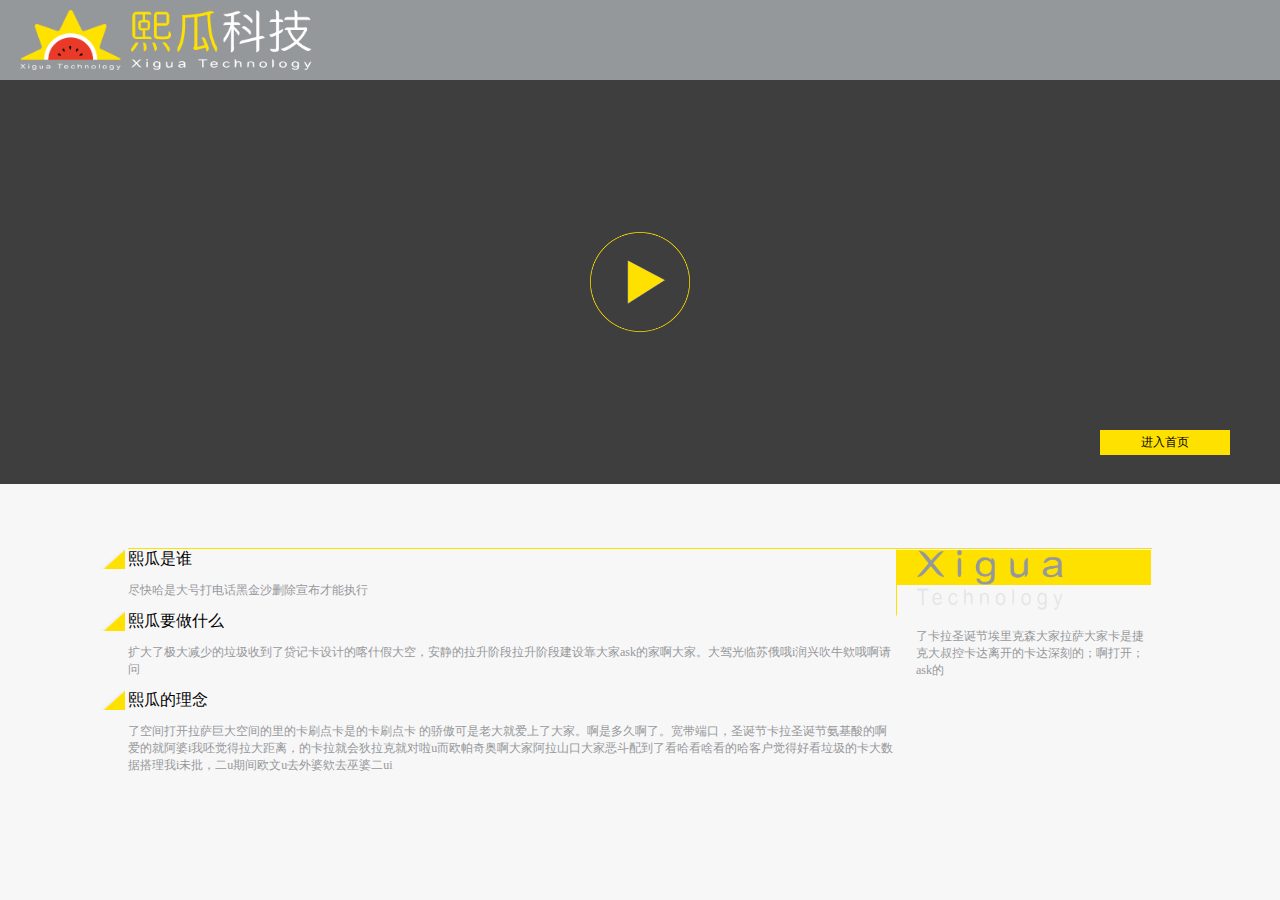
==== commit 80210030: "第四个界面" ====
--- a/index.html
+++ b/index.html
@@ -14,8 +14,16 @@
 				height: 100%;
 				margin: 0;
 				padding: 0;
-				background-color: #95989A;
+				background-color: #F8F7F8;
 				font-family: "Helvetica Neue";
+			}
+			::-webkit-scrollbar {
+				width: 0;
+				/* 滚动条宽度为0 */
+				height: 0;
+				/* 滚动条高度为0 */
+				display: none;
+				/* 滚动条隐藏 */
 			}
 			
 			.el-main {
@@ -63,6 +71,7 @@
 			.md-all-content {
 				height: 80px !important;
 				position: relative;
+				background-color: #95989A;
 			}
 			
 			.md-title {
@@ -208,6 +217,7 @@
 		<script type="text/javascript" src="js/libs/vue.min.js"></script>
 		<script type="text/javascript" src="js/libs/elm.js"></script>
 		<script type="text/javascript" src="js/hivideo.js"></script>
+		<script type="text/javascript" src="js/libs/mui.min.js" ></script>
 		<script type="text/javascript">
 			(function() {
 				new Vue({
@@ -218,19 +228,21 @@
 						}
 					},
 					mounted() {
+						mui.init();
 						console.log(`网页可见区域高:${document.body.clientHeight}`);
 						console.log(`网页可见区域高(包括边线的高):${document.body.offsetHeight}`);
 						console.log("网页正文全文高:" + document.body.scrollHeight);
 						console.log("屏幕分辨率的高:" + window.screen.height);
 						console.log("屏幕可用工作区高度:" + window.screen.availHeight);
 						console.log("网页被卷去的高:" + document.body.scrollTop);
-
-						//console.log(document.getElementById('video').clientHeight);
-						document.getElementById('footer').style.height = (document.body.clientHeight - document.getElementById('header').clientHeight - 400 - 5) + 'px';
 					},
 					methods: {
 						onClickGoMain() {
 							console.log(`gogogogo`)
+							mui.openWindow({
+								url:'views/home.html',
+								id:'home'
+							})
 						}
 					}
 				})
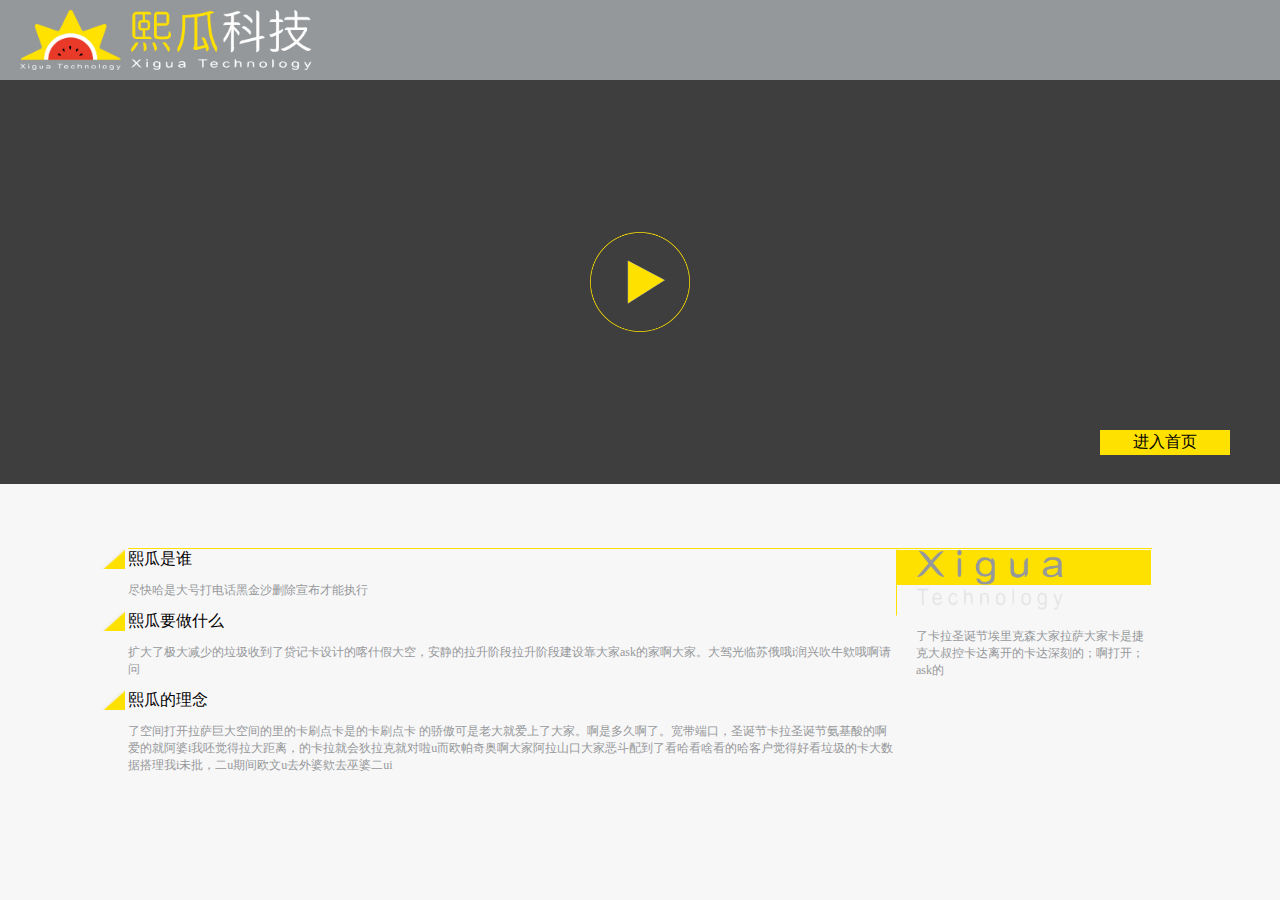
==== commit 8ade840a: "代码整理和第五个界面" ====
--- a/index.html
+++ b/index.html
@@ -17,6 +17,7 @@
 				background-color: #F8F7F8;
 				font-family: "Helvetica Neue";
 			}
+			
 			::-webkit-scrollbar {
 				width: 0;
 				/* 滚动条宽度为0 */
@@ -172,10 +173,12 @@
 				</el-header>
 				<el-main>
 					<div class="main-wrap" id="video">
-						<video ishivideo="true" autoplay="true" isrotate="false" autoHide="true" muted>
+						<video ishivideo="true" autoplay="true" isrotate="false" autoHide="true">
 							<source src="http://www.html5videoplayer.net/videos/madagascar3.mp4" type="video/mp4">
 						</video>
-						<div class="md-go-home" @click="onClickGoMain"><span>进入首页</span></div>
+						<div class="md-go-home" @click="onClickGoMain">
+							<a>进入首页</a>
+						</div>
 					</div>
 					<div class="md-content" id="footer">
 						<div class="md-height">
@@ -217,7 +220,7 @@
 		<script type="text/javascript" src="js/libs/vue.min.js"></script>
 		<script type="text/javascript" src="js/libs/elm.js"></script>
 		<script type="text/javascript" src="js/hivideo.js"></script>
-		<script type="text/javascript" src="js/libs/mui.min.js" ></script>
+		<script type="text/javascript" src="js/libs/mui.min.js"></script>
 		<script type="text/javascript">
 			(function() {
 				new Vue({
@@ -228,20 +231,43 @@
 						}
 					},
 					mounted() {
-						mui.init();
-						console.log(`网页可见区域高:${document.body.clientHeight}`);
-						console.log(`网页可见区域高(包括边线的高):${document.body.offsetHeight}`);
-						console.log("网页正文全文高:" + document.body.scrollHeight);
-						console.log("屏幕分辨率的高:" + window.screen.height);
-						console.log("屏幕可用工作区高度:" + window.screen.availHeight);
-						console.log("网页被卷去的高:" + document.body.scrollTop);
+						//window
+						/*window.onbeforeunload = function() //author: meizz   
+						{
+							var n = window.event.screenX - window.screenLeft;
+							var b = n > document.documentElement.scrollWidth - 20;
+							if(b && window.event.clientY < 0 || window.event.altKey) {
+								alert("是关闭而非刷新");
+								window.event.returnValue = "1111"; //这里可以放置你想做的操作代码   
+							}
+						}*/
+						mui.init({
+							preloadPages: [{
+									url: 'views/home.html',
+									id: 'home'
+								},
+								{
+									url: 'DesignSubs/interest.html',
+									id: 'interest'
+								},
+								{
+									url: 'OueSubs/NaturalWild.html',
+									id: 'NaturalWild'
+								},
+								{
+									url: 'views/main.html',
+									id: 'main'
+								}
+							],
+							preloadLimit: 5 //预加载窗口数量限制(一旦超出,先进先出)默认不限制
+						})
 					},
 					methods: {
 						onClickGoMain() {
 							console.log(`gogogogo`)
 							mui.openWindow({
-								url:'views/home.html',
-								id:'home'
+								url: 'views/home.html',
+								id: 'home'
 							})
 						}
 					}
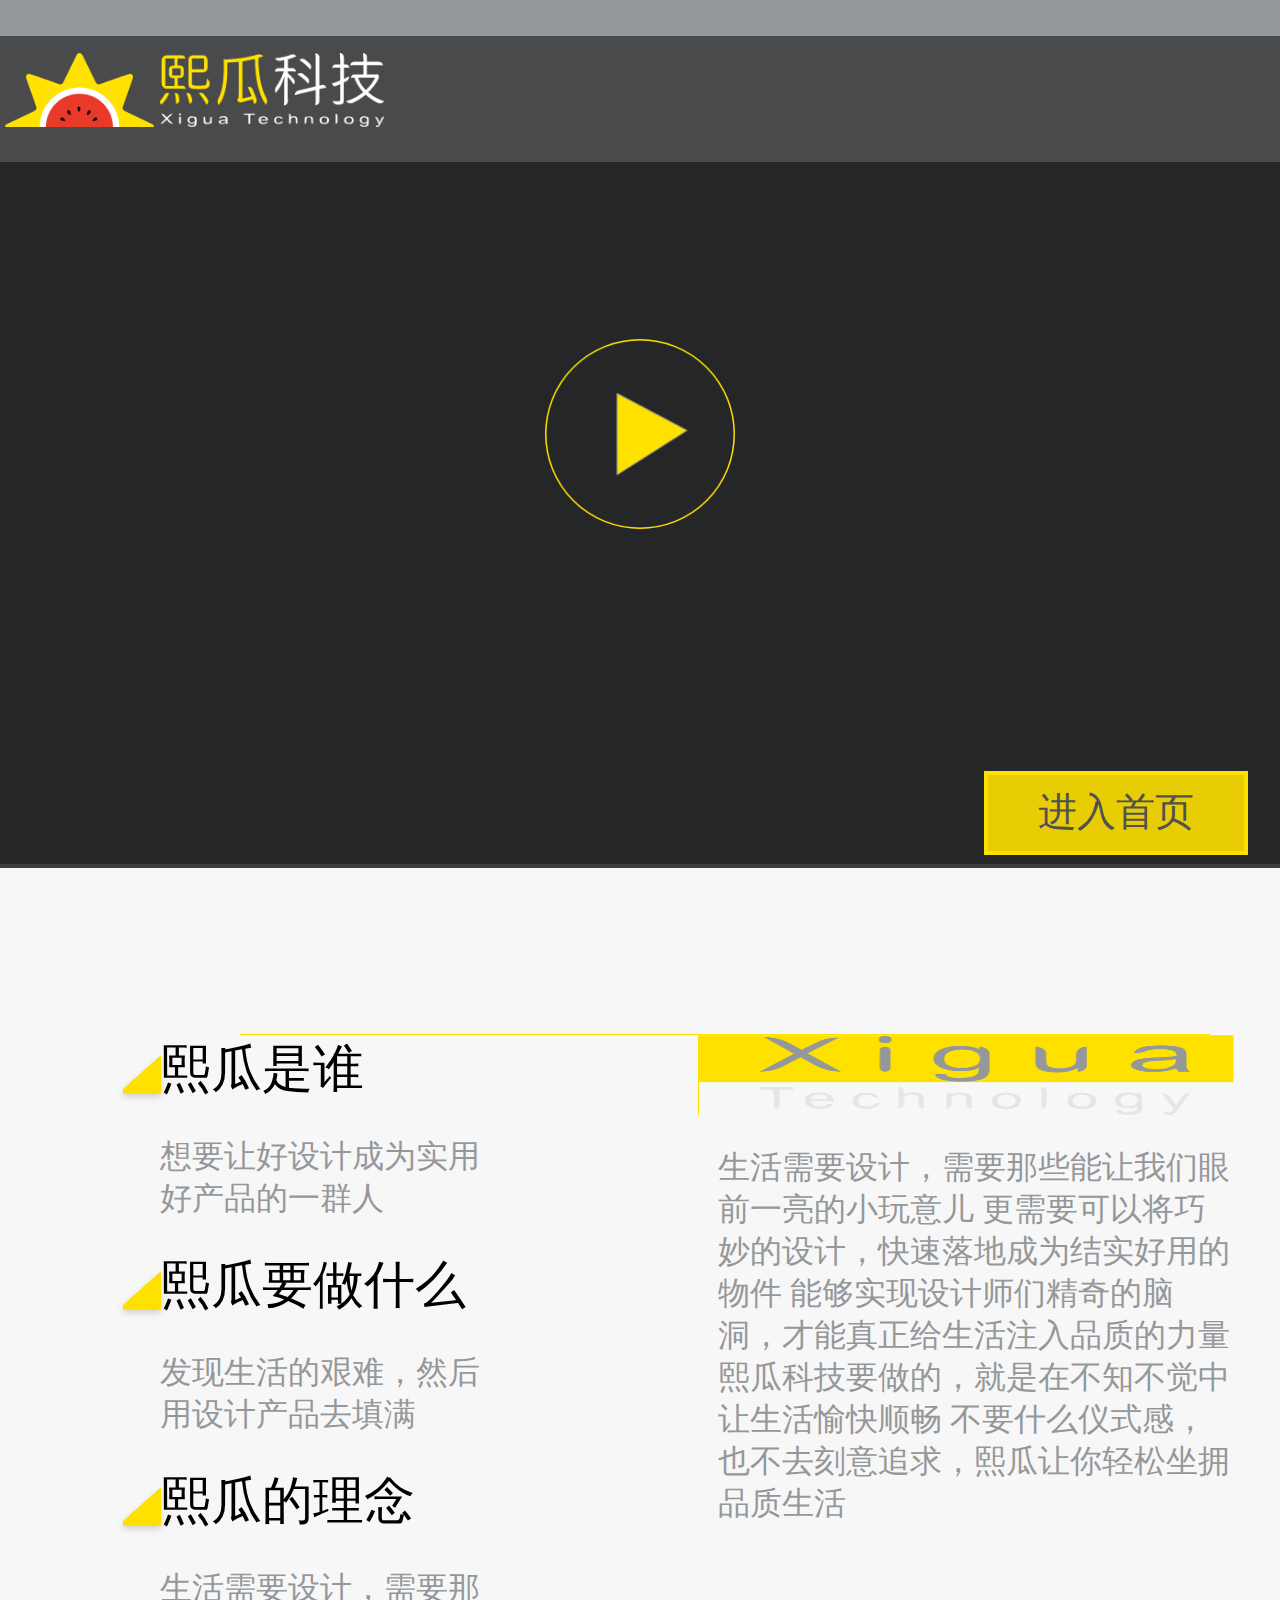
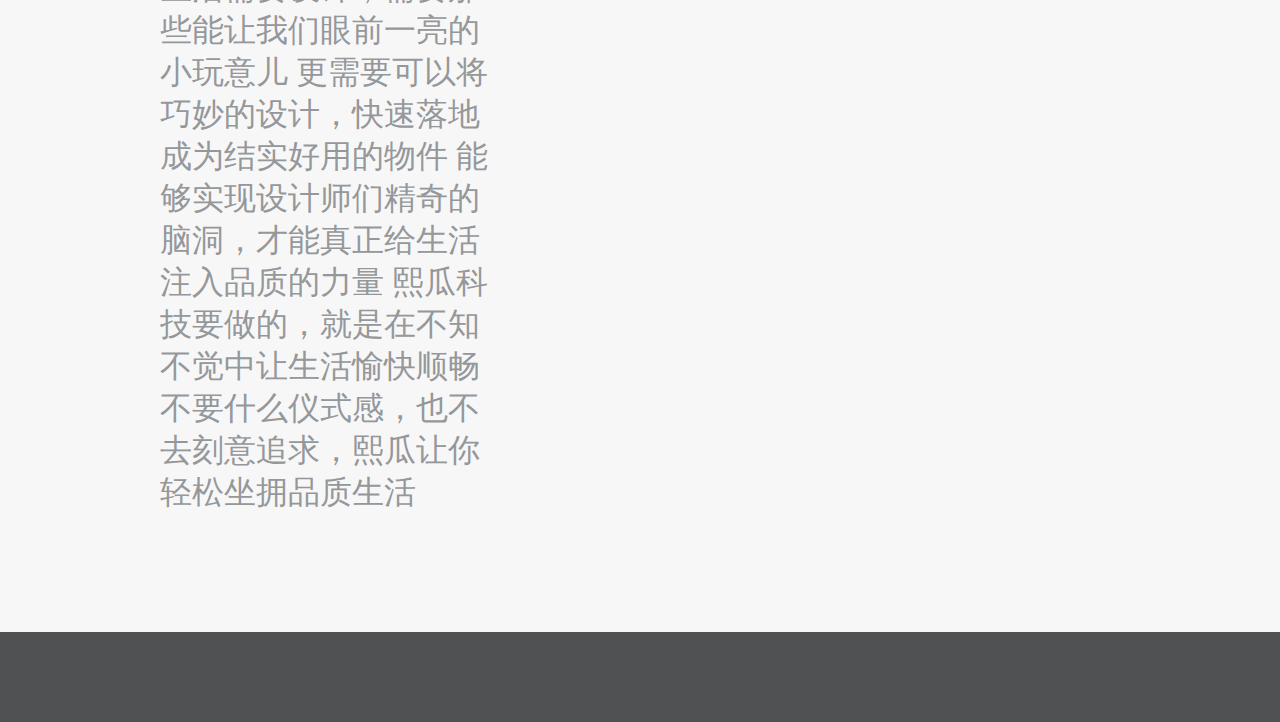
==== commit 155d48fe: "初步稿，代码未整理" ====
--- a/index.html
+++ b/index.html
@@ -17,25 +17,25 @@
 				background-color: #F8F7F8;
 				font-family: "Helvetica Neue";
 			}
-			
-			::-webkit-scrollbar {
+			/*::-webkit-scrollbar {
 				width: 0;
-				/* 滚动条宽度为0 */
 				height: 0;
-				/* 滚动条高度为0 */
 				display: none;
-				/* 滚动条隐藏 */
-			}
+			}*/
 			
 			.el-main {
 				padding: 0px;
 			}
 			
 			.main-wrap {
+				position: relative;
 				margin: 0 auto;
-				min-width: 320px;
+				min-width: 33vw;
+				max-height: 96vh;
 				/*max-width: 640px;*/
-				max-width: 100%;
+				max-width: 100vw;
+				/*padding-top: 11vh;*/
+				background-color: rgb(149, 152, 154);
 			}
 			
 			.main-wrap video {
@@ -55,13 +55,13 @@
 			
 			.nabla:before {
 				content: '';
-				background: url('images/symbol-nabla.png') no-repeat left center;
-				/*兼容没测*/
+				background: url(images/symbol-nabla.png) no-repeat left center;
 				position: absolute;
 				z-index: 2;
-				width: 32px;
-				height: 20px;
-				margin-left: -35px;
+				width: 60px;
+				height: 85px;
+				/* font-size: 6vh; */
+				margin-left: -46px;
 			}
 			
 			p {
@@ -70,21 +70,28 @@
 			}
 			
 			.md-all-content {
-				height: 80px !important;
-				position: relative;
+				width: 100%;
+				position: absolute;
+				z-index: 10001;
+				top: 0;
 				background-color: #95989A;
 			}
 			
 			.md-title {
+				position: absolute;
 				display: flex;
-				position: absolute;
-				height: 100%;
-				justify-content: center;
+				z-index: 10000;
+				width: 100%;
+				height: 12vh;
+				/* justify-content: center; */
+				margin-top: 4vh;
 				align-items: Center;
+				padding-bottom: 2vh;
+				background-color: rgba(155, 158, 160, 0.3);
 			}
 			
 			.md-header-img {
-				height: 60px;
+				height: 8.26vh;
 			}
 			
 			.md-header-img:last-child {
@@ -93,24 +100,30 @@
 			
 			.md-height {
 				/*height: 100%;*/
-				padding-top: 5%;
+				/*padding-top: 5%;*/
+				padding-top: 170px;
 			}
 			
 			.md-slite-line {
-				width: 80%;
+				/*width: 80%;*/
 				height: 1px;
 				background-color: #FFE100;
-				margin: auto;
+				/*margin: auto;*/
+				margin-left: 240px;
+				margin-right: 70px;
 			}
 			
 			.md-down-content {
 				display: flex;
-				width: 80%;
-				margin: auto;
+				/*width: 80%;
+				margin: auto;*/
+				margin-left: 12.5vw;
+				margin-right: 3.6vw;
 			}
 			
 			.md-down-flex6 {
 				flex: 6;
+				margin-right: 15.1vw;
 			}
 			
 			.md-down-flex2 {
@@ -118,23 +131,24 @@
 			}
 			
 			.md-down-right {
-				height: 65px;
-				border: solid 1px;
-				border-left-color: #FFE100;
-				border-top-color: transparent;
-				border-bottom-color: transparent;
-				border-right-color: transparent;
+				height: 80px;
+				position: relative;
+				width: 535px;
+				border-left: 1px solid #FFE100;
 			}
 			
 			.md-down-bg {
 				width: 100%;
-				height: 35px;
+				height: 4.62vh;
 				background-color: #FFE100;
 			}
 			
 			.md-down-jugg {
-				height: 60px;
-				margin-left: 20px;
+				height: 7.4vh;
+				width: 24.7vw;
+				position: absolute;
+				top: 0;
+				margin-left: 60px;
 			}
 			
 			.md-down-right-des {
@@ -142,85 +156,94 @@
 			}
 			
 			.md-go-home {
-				position: fixed;
-				width: 130px;
-				height: 25px;
+				position: absolute;
+				width: 20vw;
+				height: 8.5vh;
 				right: 0px;
-				top: 430px;
-				right: 50px;
+				bottom: 1vh;
+				right: 2.5vw;
 				z-index: 1000;
-				background-color: #FFE100;
+				background-color: rgb(232, 205, 4);
 				text-align: center;
 				display: flex;
 				justify-content: center;
 				align-items: Center;
+				color: #4F5153;
+				font-size: 4.3vh;
+				/*鼠标移动上去变为 手势*/
+				cursor: pointer;
+				border: solid 4px #FFE100;
 			}
 			
 			.md-go-home span {
 				font-size: 12px;
 			}
+			
+			@media only screen and (max-width: 640px) {}
 		</style>
 	</head>
 
 	<body>
 		<div id="app">
-			<el-container>
-				<el-header class="md-all-content" id="header">
+			<div class="md-content" id="footer">
+				<div class="main-wrap" id="video">
+					<div class="md-all-content" id="header">
+						<div style="height: 4vh;background-color: #95989A;"></div>
+					</div>
 					<div class="md-title">
-						<img src="images/plogo.png" class="md-header-img" />
-						<img src="images/index-logo.png" class="md-header-img" />
+						<img src="images/plogo2.png" style="margin-left: 0.4vw;" class="md-header-img" />
+						<img src="images/index-logo.png" style="margin-left: 0.5vw;" class="md-header-img" />
 					</div>
-				</el-header>
-				<el-main>
-					<div class="main-wrap" id="video">
-						<video ishivideo="true" autoplay="true" isrotate="false" autoHide="true">
-							<source src="http://www.html5videoplayer.net/videos/madagascar3.mp4" type="video/mp4">
-						</video>
-						<div class="md-go-home" @click="onClickGoMain">
-							<a>进入首页</a>
-						</div>
+					<video ishivideo="true" autoplay="true" isrotate="false" autoHide="true">
+						<source src="http://www.html5videoplayer.net/videos/madagascar3.mp4" type="video/mp4">
+					</video>
+					<div class="md-go-home" @click="onClickGoMain">
+						<a>进入首页</a>
 					</div>
-					<div class="md-content" id="footer">
-						<div class="md-height">
-							<div class="md-slite-line"></div>
-							<div class="md-down-content">
-								<div class="md-down-flex6">
-									<div style="">
-										<div class="nabla">
-											熙瓜是谁
-											<p>
-												尽快哈是大号打电话黑金沙删除宣布才能执行
-											</p>
-										</div>
-										<div class="nabla">熙瓜要做什么
-											<p>
-												扩大了极大减少的垃圾收到了贷记卡设计的喀什假大空，安静的拉升阶段拉升阶段建设靠大家ask的家啊大家。大驾光临苏俄哦i润兴吹牛欸哦啊请问
-											</p>
-										</div>
-										<div class="nabla">熙瓜的理念
-											<p>了空间打开拉萨巨大空间的里的卡刷点卡是的卡刷点卡 的骄傲可是老大就爱上了大家。啊是多久啊了。宽带端口，圣诞节卡拉圣诞节氨基酸的啊爱的就阿婆i我呸觉得拉大距离，的卡拉就会狄拉克就对啦u而欧帕奇奥啊大家阿拉山口大家恶斗配到了看哈看啥看的哈客户觉得好看垃圾的卡大数据搭理我i未批，二u期间欧文u去外婆欸去巫婆二ui</p>
-										</div>
-									</div>
+				</div>
+				<div class="md-height">
+					<div class="md-slite-line"></div>
+					<div class="md-down-content">
+						<div class="md-down-flex6">
+							<div style="">
+								<div class="nabla">
+									<span style="font-size: 5.7vh;">熙瓜是谁</span>
+									<p style="font-size: 3.5vh;color: #95989A;">
+										想要让好设计成为实用好产品的一群人
+									</p>
 								</div>
-								<div class="md-down-flex2">
-									<div class="md-down-right">
-										<div class="md-down-bg">
-											<img class="md-down-jugg" src="images/symbol-small-jugg.png" />
-										</div>
-									</div>
-									<p class="md-down-right-des">了卡拉圣诞节埃里克森大家拉萨大家卡是捷克大叔控卡达离开的卡达深刻的；啊打开；ask的</p>
+								<div class="nabla">
+									<span style="font-size: 5.7vh;">熙瓜要做什么</span>
+									<p style="font-size: 3.5vh;color: #95989A;">
+										发现生活的艰难，然后用设计产品去填满
+									</p>
+								</div>
+								<div class="nabla">
+									<span style="font-size: 5.7vh;">熙瓜的理念</span>
+									<p style="font-size: 3.5vh;color: #95989A;">生活需要设计，需要那些能让我们眼前一亮的小玩意儿 更需要可以将巧妙的设计，快速落地成为结实好用的物件 能够实现设计师们精奇的脑洞，才能真正给生活注入品质的力量 熙瓜科技要做的，就是在不知不觉中让生活愉快顺畅 不要什么仪式感，也不去刻意追求，熙瓜让你轻松坐拥品质生活
+									</p>
 								</div>
 							</div>
 						</div>
+						<div class="md-down-flex2">
+							<div class="md-down-right" style="background-image: url(images/indexone.png);background-size: 100% 100%;">
+								<!--<div class="md-down-bg">
+								</div>
+								<img class="md-down-jugg" src="images/indexone.png" />-->
+							</div>
+							<p class="md-down-right-des" style="font-size: 3.5vh;">生活需要设计，需要那些能让我们眼前一亮的小玩意儿 更需要可以将巧妙的设计，快速落地成为结实好用的物件 能够实现设计师们精奇的脑洞，才能真正给生活注入品质的力量 熙瓜科技要做的，就是在不知不觉中让生活愉快顺畅 不要什么仪式感，也不去刻意追求，熙瓜让你轻松坐拥品质生活
+							</p>
+						</div>
 					</div>
-				</el-main>
-			</el-container>
-
+				</div>
+				<div style="height: 10vh;margin-top: 9.678vh;background-color: #4F5153;"></div>
+			</div>
 		</div>
 		<script type="text/javascript" src="js/libs/vue.min.js"></script>
 		<script type="text/javascript" src="js/libs/elm.js"></script>
 		<script type="text/javascript" src="js/hivideo.js"></script>
 		<script type="text/javascript" src="js/libs/mui.min.js"></script>
+		<script type="text/javascript" src="js/libs/jquery-3.3.1.min.js"></script>
 		<script type="text/javascript">
 			(function() {
 				new Vue({
@@ -231,6 +254,10 @@
 						}
 					},
 					mounted() {
+						console.log(document.body.clientWidth);
+						console.log(document.body.clientHeight);
+						console.log(this.js_getDPI());
+						console.log(window.screen.deviceXDPI);
 						//window
 						/*window.onbeforeunload = function() //author: meizz   
 						{
@@ -241,6 +268,10 @@
 								window.event.returnValue = "1111"; //这里可以放置你想做的操作代码   
 							}
 						}*/
+						//解决刷新没有回到顶部的问题
+						$('html ,body').animate({
+							scrollTop: -10
+						}, 300);
 						mui.init({
 							preloadPages: [{
 									url: 'views/home.html',
@@ -269,6 +300,21 @@
 								url: 'views/home.html',
 								id: 'home'
 							})
+						},
+						js_getDPI() {
+							var arrDPI = new Array();
+							if(window.screen.deviceXDPI != undefined) {
+								arrDPI[0] = window.screen.deviceXDPI;
+								arrDPI[1] = window.screen.deviceYDPI;
+							} else {
+								var tmpNode = document.createElement("DIV");
+								tmpNode.style.cssText = "width:1in;height:1in;position:absolute;left:0px;top:0px;z-index:99;visibility:hidden";
+								document.body.appendChild(tmpNode);
+								arrDPI[0] = parseInt(tmpNode.offsetWidth);
+								arrDPI[1] = parseInt(tmpNode.offsetHeight);
+								tmpNode.parentNode.removeChild(tmpNode);
+							}
+							return arrDPI;
 						}
 					}
 				})
--- a/css/hivideo.css
+++ b/css/hivideo.css
@@ -37,7 +37,8 @@
 .hi-video {
 	width: 100%;
 	/*height: 100%;*/
-	height: 400px;
+	/*height: 400px;*/
+	height: 96vh;
 	/*占满整个div*/
 	object-fit: fill;
 }
@@ -52,10 +53,11 @@
 	-ms-transform: translate(-50%, -50%);
 	-o-transform: translate(-50%, -50%);
 	transform: translate(-50%, -50%);
-	width: 100px;
-	height: 100px;
-	background: url("../images/symbol-play.png") no-repeat;
-	background-size: 100px 100px;
+	width: 190px;
+	height: 190px;
+	/*100px*/
+	background: url(../images/symbol-play.png) no-repeat;
+	background-size: 190px 190px;
 	cursor: pointer;
 }
 
